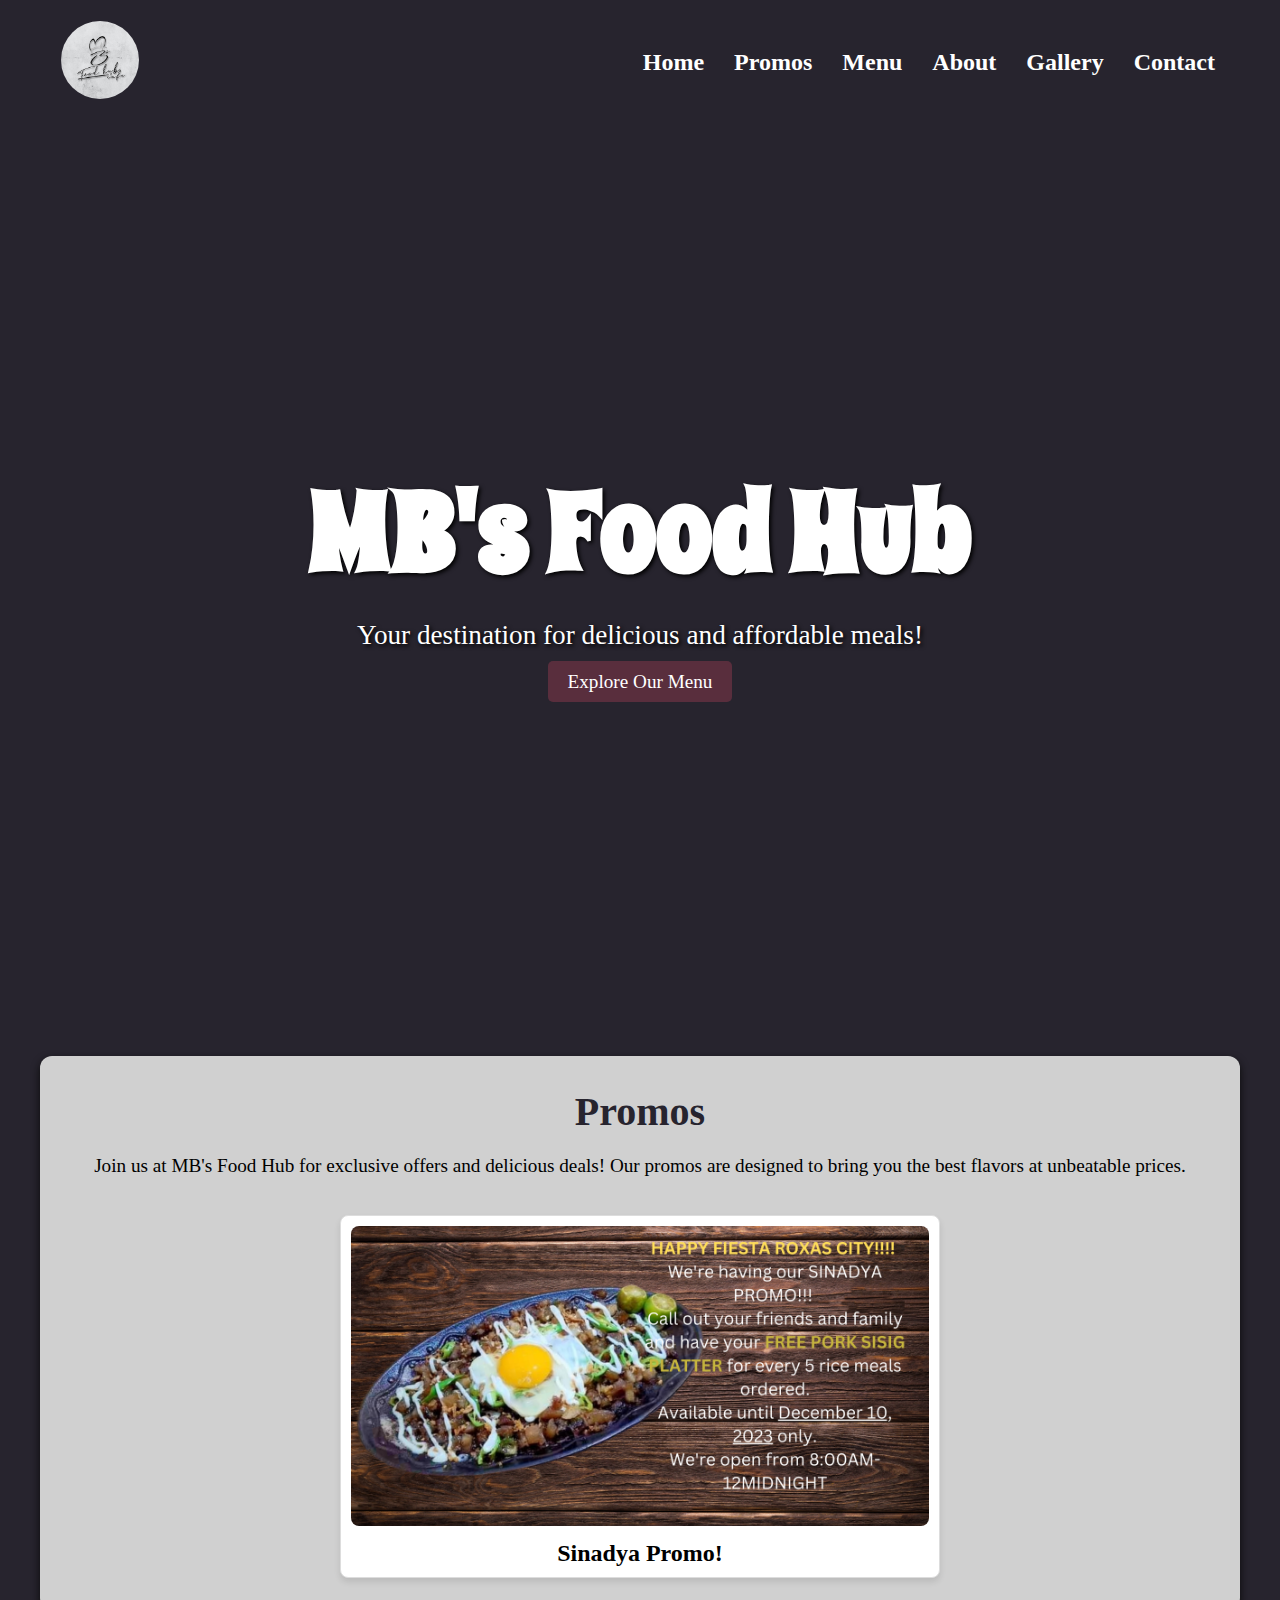
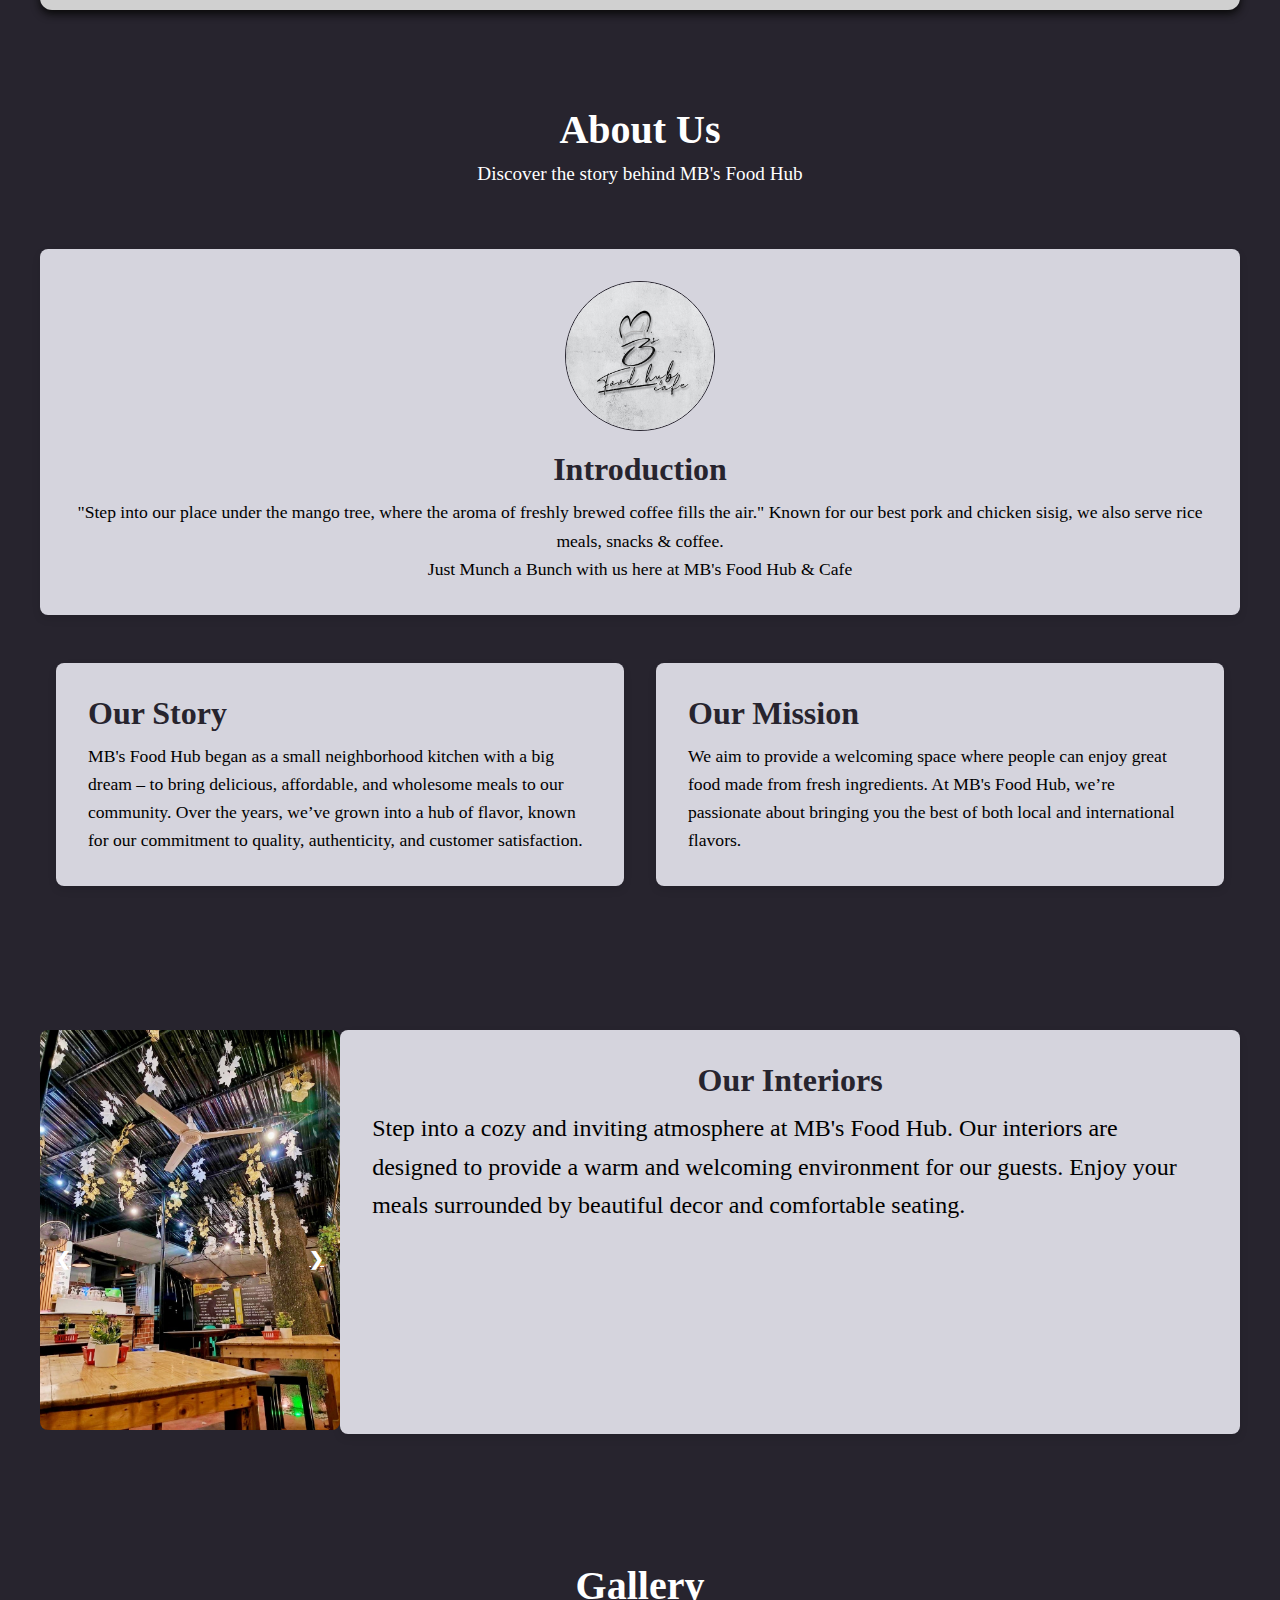
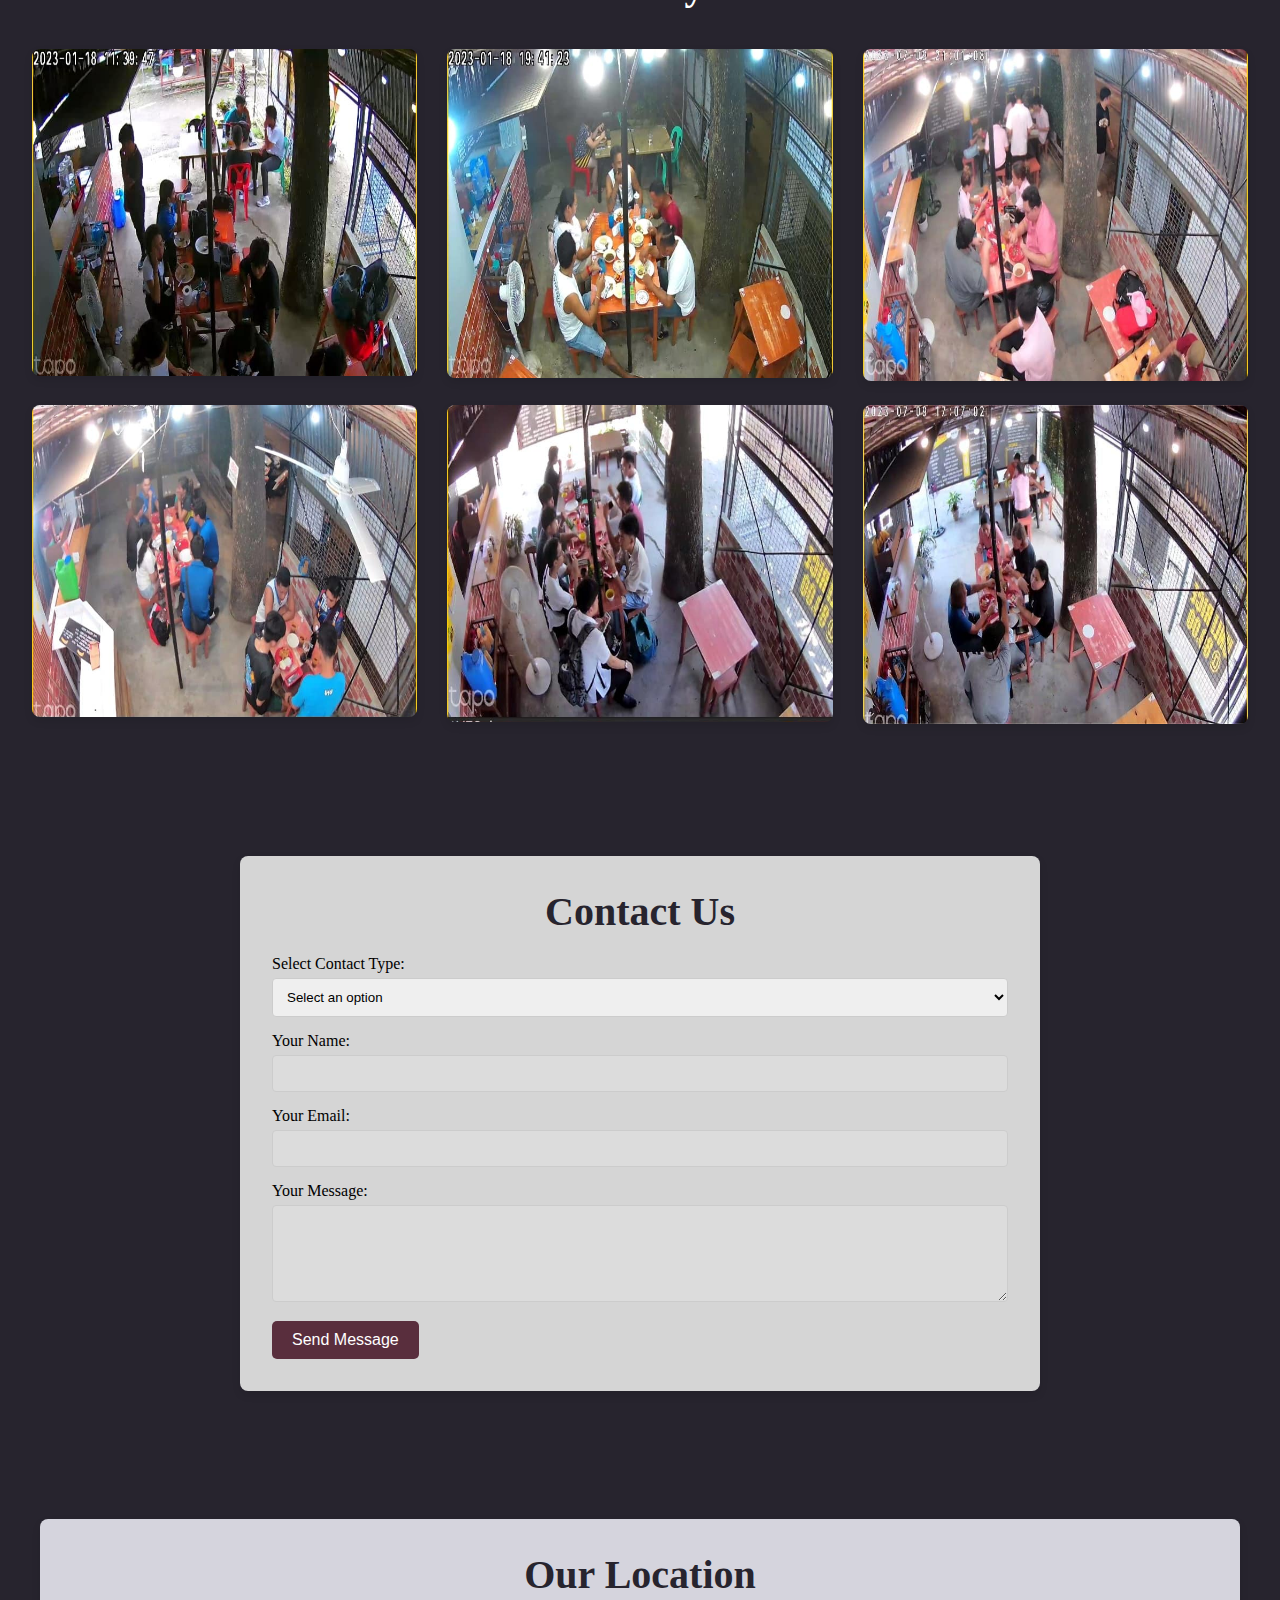
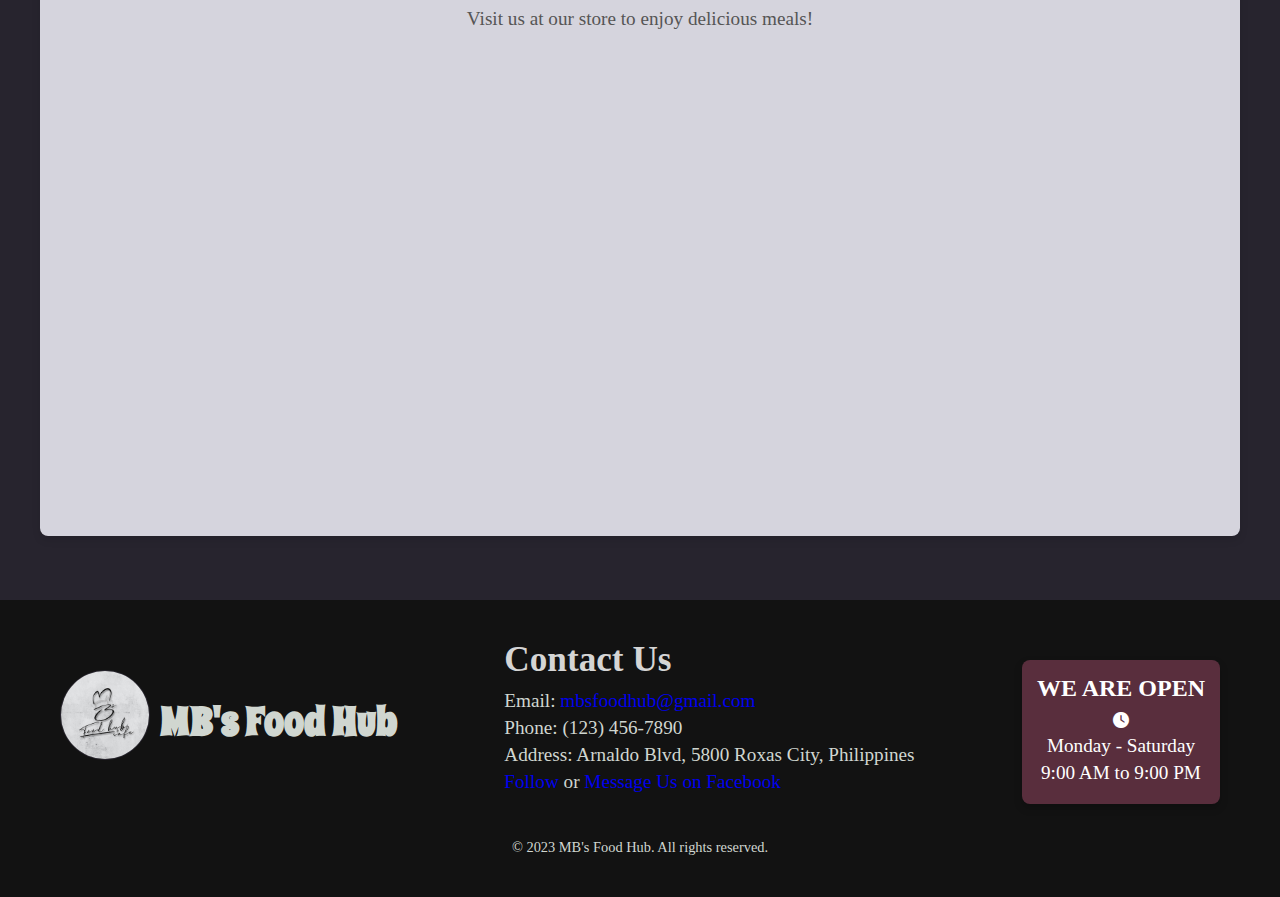
==== index.html @ 2b7c79d1 "Add files via upload" ====
<!DOCTYPE html>
<html lang="en">
    <head>
        <meta charset="UTF-8">
        <meta name="viewport" content="width=device-width, initial-scale=1.0">
        <meta name="description" content="MB's Food Hub - Your destination for delicious and affordable meals in Roxas City. Best sisig, rice meals, snacks, and coffee.">
        <meta name="keywords" content="MB's Food Hub, Roxas City, Roxas City Food Hub, Family friendly food hub in roxas city, Budget friendly Food Hubs in roxas city, Nature Friendly Food Hubs, Local food hubs in roxas city, Food Hubs">
        <meta name="author" content="MB's Food Hub">
        <title>MB's Food Hub - Best Sisig and Affordable Meals in Roxas City</title>
        <link rel="icon" href="Pics/Logo-Mbs.ico" type="image/x-icon"> <!-- Your favicon link -->
        <link rel="stylesheet" href="https://cdnjs.cloudflare.com/ajax/libs/font-awesome/6.0.0-beta3/css/all.min.css">
        <link rel="stylesheet" href="style.css">
        <script src="script.js" defer></script>
        
        <script type="application/ld+json">
            {
              "@context": "https://schema.org",
              "@type": "Restaurant, Food Hub",
              "name": "MB's Food Hub",
              "image": "https://mbsfoodhub.shop/Pics/Logo.jpg",
              "address": {
                "@type": "PostalAddress",
                "streetAddress": "Arnaldo Blvd",
                "addressLocality": "Roxas City",
                "postalCode": "5800",
                "addressCountry": "Philippines"
              },
              "telephone": "(123) 456-7890",
              "openingHours": "Mo-Sa 09:00-21:00",
              "menu": "https://mbsfoodhub.shop/index-menu.html"
            }
            </script>



    </head>
<body>
    <!-- Header with logo and navigation -->
    <header>
        <div class="container">
            <div class="logo" id="logo" onclick="toggleLogo()">
                <img src="Pics/Logo.jpg" alt="MB's Food Hub Logo" class="logo-image" id="logo-image">
                <span id="logo-text" style="display: none;"><h1>MB's Food Hub</h1></span> <!-- Hidden by default -->
            </div>
            <nav>
                <label for="menu-toggle" class="menu-icon" onclick="openSidebar()">
                    &#9776; <!-- Hamburger icon -->
                </label>
                <ul class="nav-linked">
                    <li><a href="#hero">Home</a></li>
                    <li><a href="#promos">Promos</a></li>
                    <li><a href="index-menu.html">Menu</a></li>
                    <li><a href="#about">About</a></li>
                    <li><a href="#gallery">Gallery</a></li>
                    <li><a href="#contact">Contact</a></li>
                </ul>
            </nav>
        </div>
    </header>
    
    <!-- Sidebar Menu -->
    <div id="sidebar" class="sidebar">
        <button class="close-btn" onclick="closeSidebar()">×</button>
        <ul class="nav-links">
            <li><a href="#hero">Home</a></li>
            <li><a href="#promos">Promos</a></li>
            <li><a href="index-menu.html">Menu</a></li>
            <li><a href="#about">About</a></li>
            <li><a href="#delivery">Delivery</a></li>
            <li><a href="#contact">Contact</a></li>
        </ul>
    </div>
    <!-- Back to Top Button -->
<button onclick="scrollToTop()" id="backToTopBtn" title="Back to Top">
    ↑
</button>

<!-- Hero Section with Background Slideshow -->
<section class="hero" id="hero">
    <div class="background-slideshow">
        <div class="slide" style="background-image: url('Pics/Shop2.jpg');"></div>
        <div class="slide" style="background-image: url('Pics/Shop3.png');"></div>
        <div class="slide" style="background-image: url('Pics/Shop.jpg');"></div>
    </div>
    <div class="hero-content">
        <h1> <span class="logo-text">MB's Food Hub</span></h1>
        <p>Your destination for delicious and affordable meals!</p>
        <a href="index-menu.html" class="hero-btn">Explore Our Menu</a>
    </div>
</section>



<!-- Promo Section -->
<section class="promos" id="promos">
    
    <div class="promo-container">
        <h2>Promos</h2>
        <div class="promo-description">
            <p>Join us at MB's Food Hub for exclusive offers and delicious deals! Our promos are designed to bring you the best flavors at unbeatable prices.</p>
        </div>
        <div class="promo-grid">
            <a href="#promos" class="promo-item" onclick="openLightbox('Foods/White And Brown Modern Asian Food Review Youtube Thumbnail.png')">
                <img src="Foods/White And Brown Modern Asian Food Review Youtube Thumbnail.png" alt="Sisig Promo">
                <p>Sinadya Promo!</p>
            </a>
        </div>
    </div>
</section>


   
    




  <!-- Lightbox for fullscreen images -->
<div id="lightbox" onclick="closeLightbox()">
    <div class="lightbox-content">
        <img id="lightbox-image" src="" alt="Fullscreen Image">
        <!-- Removed the title element -->
    </div>
</div>










<!-- Lightbox for fullscreen images -->


    <!-- More content can go here -->

<!-- About Us Section -->
<section class="about" id="about">
    <div class="about-container">
        <div class="about-hero">
            <h2>About Us</h2>
            <p>Discover the story behind MB's Food Hub</p>
        </div>
        
        <!-- New Image and Intro Text -->

<div class="about-intro">
    <a href="Pics/Logo.jpg" onclick="openLightbox('Pics/Logo.jpg'); return false;">
        <img src="Pics/Logo.jpg" alt="Intro Image" class="intro-image">
    </a>
    <h3>Introduction</h3>
    <p>"Step into our place under the mango tree, where the aroma of freshly brewed coffee fills the air." Known for our best pork and chicken sisig, we also serve rice meals, snacks & coffee.</p>
    <p>Just Munch a Bunch with us here at MB's Food Hub & Cafe</p>
</div>

        <div class="about-content">
            <div class="about-text">
                <h3>Our Story</h3>
                <p>MB's Food Hub began as a small neighborhood kitchen with a big dream – to bring delicious, affordable, and wholesome meals to our community. Over the years, we’ve grown into a hub of flavor, known for our commitment to quality, authenticity, and customer satisfaction.</p>
            </div>
            <div class="about-text">
                <h3>Our Mission</h3>
                <p>We aim to provide a welcoming space where people can enjoy great food made from fresh ingredients. At MB's Food Hub, we’re passionate about bringing you the best of both local and international flavors.</p>
            </div>
        </div>
    </div>
</section>

<!-- Interiors Section -->
<section class="interiors-section" id="interiors">
    <div class="interiors-container">
        <div class="slideshow-container">
            <div class="mySlider fade">
                <img src="Pics/Interiors/401561861_331399962837228_4688801543065575241_n.jpg" alt="Interior Image 1">
            </div>
            <div class="mySlider fade">
                <img src="Pics/Interiors/405928736_331400069503884_8746708088270479417_n.jpg" alt="Interior Image 2">
            </div>
            <div class="mySlider fade">
                <img src="Pics/Interiors/409457858_336633462313878_1416990698421374237_n.jpg" alt="Interior Image 3">
            </div>

            <div class="mySlider fade">
                <img src="Pics/Interiors/406173666_331399939503897_9120544451973918185_n.jpg" alt="Interior Image 3">
            </div>
            <!-- Add more slides as needed -->
            <a class="prev" href="#slide-prev" onclick="plusSlides(-1)">&#10094;</a>
            <a class="next" href="#slide-next" onclick="plusSlides(1)">&#10095;</a>
        </div>
        <div class="interiors-description">
            <h2>Our Interiors</h2>
            <p>Step into a cozy and inviting atmosphere at MB's Food Hub. Our interiors are designed to provide a warm and welcoming environment for our guests. Enjoy your meals surrounded by beautiful decor and comfortable seating.</p>
        </div>
    </div>
</section>




<!-- Gallery Section -->
<section class="gallery" id="gallery">
    <h2>Gallery</h2>
    <div class="gallery-container">
        <div class="gallery-item" onclick="openLightbox('Pics/ShopPics/325434776_557739932708413_1721341352422140346_n.jpg')">
            <img src="Pics/ShopPics/325434776_557739932708413_1721341352422140346_n.jpg" alt="Gallery Image 1">
        </div>
        <div class="gallery-item" onclick="openLightbox('Pics/ShopPics/325778423_554178946612466_2714534547201684385_n.jpg')">
            <img src="Pics/ShopPics/325778423_554178946612466_2714534547201684385_n.jpg" alt="Gallery Image 2">
        </div>
        <div class="gallery-item" onclick="openLightbox('Pics/ShopPics/358043666_258718036772088_7981705999836249522_n.jpg')">
            <img src="Pics/ShopPics/358043666_258718036772088_7981705999836249522_n.jpg" alt="Gallery Image 3">
        </div>
        <div class="gallery-item" onclick="openLightbox('Pics/ShopPics/381666298_297551742888717_4472328310536696207_n.jpg')">
            <img src="Pics/ShopPics/381666298_297551742888717_4472328310536696207_n.jpg" alt="Gallery Image 4">
        </div>
        <div class="gallery-item" onclick="openLightbox('Pics/ShopPics/366746504_277291474914744_6592459616185513717_n.jpg')">
            <img src="Pics/ShopPics/366746504_277291474914744_6592459616185513717_n.jpg" alt="Gallery Image 5">
        </div>
        <div class="gallery-item" onclick="openLightbox('Pics/ShopPics/358060868_258718096772082_7341728869133325962_n.jpg')">
            <img src="Pics/ShopPics/358060868_258718096772082_7341728869133325962_n.jpg" alt="Gallery Image 6">
        </div>
    </div>
</section>

<!-- Lightbox for fullscreen images -->
<div id="lightbox" onclick="closeLightbox()">
    <div class="lightbox-content">
        <img id="lightbox-image" src="" alt="Fullscreen Image">
    </div>
</div>



<section class="contact" id="contact">
    <div class="contact-container">
        <h2>Contact Us</h2>
        <form id="contactForm" action="https://formspree.io/f/xnnnzzwk" method="POST">
            <div class="form-group">
                <label for="contactType">Select Contact Type:</label>
                <select id="contactType" name="contactType" required onchange="toggleInputFields()">
                    <option value="" disabled selected>Select an option</option>
                    <option value="feedback">Feedback</option>
                    <option value="report">Report</option>
                    <option value="message">Send us a Message</option>
                </select>
            </div>
            <div class="form-group">
                <label for="name">Your Name:</label>
                <input type="text" id="name" name="name" required disabled>
            </div>
            <div class="form-group">
                <label for="email">Your Email:</label>
                <input type="email" id="email" name="email" required disabled>
            </div>
            <div class="form-group">
                <label for="message">Your Message:</label>
                <textarea id="message" name="message" rows="5" required disabled></textarea>
            </div>
            <div class="form-group" id="ratingContainer" style="display: none;">
                <label for="rating">Rate Us:</label>
                <select id="rating" name="rating">
                    <option value="" disabled selected>Select a rating</option>
                    <option value="1">1 Star</option>
                    <option value="2">2 Stars</option>
                    <option value="3">3 Stars</option>
                    <option value="4">4 Stars</option>
                    <option value="5">5 Stars</option>
                </select>
            </div>
            <button type="submit" disabled>Send Message</button>
        </form>
    </div>
</section>



<!-- Google Map Section -->
<section class="map" id="map">
    <div class="map-container">
        <h2>Our Location</h2>
        <p>Visit us at our store to enjoy delicious meals!</p>
        <a href="https://www.google.com/maps/place/Your+Store+Name" target="_blank" rel="noopener noreferrer">
            <iframe 
                src="https://www.google.com/maps/embed?pb=!4v1735399154528!6m8!1m7!1sB6qBcQDuUdiOH363pnEKUw!2m2!1d11.59445725815928!2d122.7503185799618!3f12.221598484024753!4f-11.449115295984285!5f0.7820865974627469" 
                width="100%" 
                height="450" 
                style="border:0;" 
                allowfullscreen="" 
                loading="lazy">
            </iframe>
        </a>
    </div>
</section>





<footer>
    <div class="footer-content" id="footer">
        <div class="footer-logo">
            <a href="Pics/Logo.jpg" onclick="openLightbox('Pics/Logo.jpg'); return false;">
                <img src="Pics/Logo.jpg" alt="Logo" class="footer-logo-image">
            </a>
            <h1>MB's Food Hub</h1>
        </div>
        
        <div class="footer-info">
            <div class="footer-contact">
                <h4>Contact Us</h4>
                <p>Email: <a href="mailto:mbsfoodhub@gmail.com">mbsfoodhub@gmail.com</a></p>
                <p>Phone: (123) 456-7890</p>
                <p>Address: Arnaldo Blvd, 5800 Roxas City, Philippines</p>
                <p><a href="https://m.me/325099922226364" target="_blank" rel="noopener noreferrer">Follow</a> or <a href="https://m.me/325099922226364" target="_blank" rel="noopener noreferrer">Message Us on Facebook</a></p>
            </div>
        </div>
        
        <!-- Redesigned "WE ARE OPEN" Box -->
        <div class="footer-hours">
            <h4>WE ARE OPEN</h4>
            <div> <i class="fas fa-clock"></i> <!-- Clock icon --> </div>
            <p>Monday - Saturday</p>
            <p>9:00 AM to 9:00 PM</p>
        </div>
    </div>
    
    <div class="footer-bottom">
        <p>&copy; 2023 MB's Food Hub. All rights reserved.</p>
    </div>
</footer>


<script>


    
    </script>

</body>
</html>
---- style.css ----
/* Basic reset */
* {
  margin: 0;
  padding: 0;
  box-sizing: border-box;
}

/* Header Styles */
header {
  background-color: #27242e; /* Dark background color */
  color: white; /* Text color */
  padding: 20px 0; /* Padding for top and bottom */
}

@font-face {
  font-family: 'Spicy Rice';
  src: url('fonts/SpicyRice-Regular.ttf') format('truetype'); /* Adjust the path as necessary */
  font-weight: normal;
  font-style: normal;
}

.logo-text {
    font-family: 'Spicy Rice', cursive; /* Use the Spicy Rice font */
    font-size: 2.5em; /* Adjust the size as needed */
    color: white; /* Ensure the text color is appropriate */
    
}



.logo h1 {
  font-family: 'Spicy Rice', cursive; /* Use the new font */
  font-size: 2.5em; /* Adjust the size as needed */
  color: white; /* Ensure the text color is appropriate */
  margin: 0; /* Remove default margin */
  cursor: pointer; /* Change cursor to pointer when hovering over the logo */
}


header .container {
  display: flex; /* Flexbox for layout */
  justify-content: space-between; /* Space between logo and nav */
  align-items: center; /* Center items vertically */
  max-width: 1200px; /* Max width for the container */
  margin: 0 auto; /* Center the container */
  padding: 0 20px; /* Padding for left and right */
}

.nav-linked {
  list-style: none; /* Remove bullet points */
  display: flex; /* Flexbox for horizontal layout */
}

.nav-linked li {
  margin-left: 20px; /* Space between menu items */
}

.nav-linked a {
  color: white; /* Link color */
  text-decoration: none; /* Remove underline */
  font-weight: bold; /* Bold text */
  padding: 5px;
}


.nav-linked a {
  color: white; /* Link color */
  text-decoration: none; /* Remove underline */
  font-weight: bold; /* Bold text */
  position: relative; /* Position relative for pseudo-element */
}

.nav-linked a:hover {
  text-decoration: none; /* Keep text decoration none on hover */
}

.nav-linked a::after {
  content: ''; /* Create a pseudo-element */
  display: block; /* Make it a block element */
  width: 100%; /* Full width */
  height: 2px; /* Height of the underline */
  background: white; /* Color of the underline */
  position: absolute; /* Position it absolutely */
  left: 0; /* Align to the left */
  bottom: -5px; /* Position it below the text */
  transform: scaleX(0); /* Start with scale 0 */
  transition: transform 0.3s ease; /* Smooth transition */
}

.nav-linked a:hover::after {
  transform: scaleX(1); /* Scale to full width on hover */
}


/* Hamburger Icon */
.menu-icon {
  display: block; /* Show the hamburger icon */
  font-size: 30px; /* Size of the hamburger icon */
  cursor: pointer; /* Pointer cursor */
}
/* Navigation Links */
.nav-links {
  display: flex; /* Show links in a row */
  list-style: none; /* Remove bullet points */
  padding: 0; /* Remove padding */
  margin: 0; /* Remove margin */
}

/* Responsive Styles */
@media (max-width: 768px) {
  .menu-icon {
      display: block; /* Show the hamburger icon on small screens */
  }

  .nav-links {
      display: none; /* Hide the navigation links by default on small screens */
  }

  .nav-linked {
    display: none;
  }

  .sidebar.open .nav-links {
      display: flex; /* Show the links when the sidebar is open */
      flex-direction: column; /* Stack links vertically */
  }
  
}

@media (min-width: 769px) {
  .menu-icon {
      display: none; /* Hide the hamburger icon on larger screens */
  }

  .nav-links {
      display: flex; /* Show the navigation links in a row on larger screens */
  }


}
/* Sidebar Styles */
.sidebar {
  position: fixed; /* Fixed position to stay in view */
  top: 0;
  right: -300px; /* Start off-screen on the right */
  width: 300px; /* Width of the sidebar */
  height: 100%; /* Full height */
  background-color: #444; /* Background color */
  color: white; /* Text color */
  transition: right 0.3s ease; /* Smooth transition */
  z-index: 1000; /* Ensure it’s above other content */
  padding: 20px; /* Padding inside the sidebar */
  display: flex; /* Use flexbox for layout */
  flex-direction: column; /* Stack items vertically */
  justify-content: center; /* Center items vertically */
  align-items: center; /* Center items horizontally */
}

.sidebar.open {
  right: 0; /* Bring the sidebar into view */
}

.close-btn {
  background: none; /* No background */
  border: none; /* No border */
  color: white; /* Close button color */
  font-size: 30px; /* Size of the close button */
  cursor: pointer; /* Pointer cursor */
  position: absolute; /* Positioning for the close button */
  top: 10px; /* Position from the top */
  left: 20px; /* Position from the left */
}

.nav-links {
  list-style: none; /* Remove bullet points */
  padding: 0; /* Remove padding */
  width: 100%; /* Full width for the links */
}

.nav-links li {
  margin: 20px 0; /* Space between menu items */
  text-align: center; /* Center text */
}

.nav-links a {
  color: white; /* Link color */
  text-decoration: none; /* Remove underline */
  font-weight: bold; /* Bold text */
  font-size: 2rem; /* Responsive font size */
  transition: font-size 0.3s ease; /* Smooth transition for font size */
}

/* Responsive Font Size */
@media (max-width: 768px) {
  .nav-links a {
      font-size: 1.5rem; /* Smaller font size for smaller screens */
  }
  .nav-linked a {
    font-size: 1.2rem; /* Smaller font size for even smaller screens */
  }

  
  

  
}

@media (min-width: 769px) {
  .nav-links a {
      font-size: 2.5rem; /* Larger font size for larger screens */
  }
  .nav-linked a {
    font-size: 1.5rem; /* Smaller font size for even smaller screens */
  }
}

/* Hero Section Styles */
.hero {
  background-image: url(''); /* Replace with your hero image path */
  background-size: cover; /* Cover the entire section */
  background-position: center; /* Center the image */
  height: 400px; /* Set height for the hero section */
  display: flex; /* Use flexbox for centering */
  justify-content: center; /* Center horizontally */
  align-items: center; /* Center vertically */
  color: white; /* Text color */
  text-align: center; /* Center text */
}

.logo-image {
  max-width: 80px; /* Set a smaller width for the image */
  height: 80px; /* Set a fixed height to make it round */
  border-radius: 50%; /* Make the image round */
  object-fit: cover; /* Ensure the image covers the area without distortion */
  border-color: #27242e;
  border: 1px solid #27242e;
  transition: transform 0.3s ease; /* Transition effect */
  cursor: pointer; /* Change cursor to pointer when hovering over the logo */
}

.logo-image:hover {
  transform: scale(1.1); /* Scale the image when hovered */
}


.hero-container {
  background-color: rgba(0, 0, 0, 0.5); /* Semi-transparent background for readability */
  padding: 20px; /* Padding around the text */
  border-radius: 10px; /* Rounded corners */
}



.hero p {
  font-size: 1.5em; /* Medium font size for the description */
  margin-bottom: 20px; /* Space below the description */
}

.hero-btn {
  background-color: #592e3d; /* Button color */
  color: white; /* Button text color */
  padding: 10px 20px; /* Padding for the button */
  border: none; /* No border */
  border-radius: 5px; /* Rounded corners */
  text-decoration: none; /* No underline */
  font-size: 1.2em; /* Font size for the button */
  transition: background-color 0.3s; /* Smooth transition */
}

.hero-btn:hover {
  background-color: #8c6a76; /* Darker green on hover */
}

/* Slideshow Container */
.slideshow-container {
  position: relative;
  max-width: 100%;
  height: 400px; /* Set height for the hero section */
  overflow: hidden; /* Hide overflow */
}

/* Slides */
.mySlides {
  display: none; /* Hide all slides by default */
}

/* Text on slides */
.text {
  color: white;
  font-size: 2em;
  position: absolute;
  bottom: 20px;
  left: 20px;
  background-color: rgba(0, 0, 0, 0.5); /* Semi-transparent background */
  padding: 10px;
  border-radius: 5px;
}

/* Navigation buttons */
.prev, .next {
  cursor: pointer;
  position: absolute;
  top: 50%;
  width: auto;
  padding: 16px;
  color: white;
  font-weight: bold;
  font-size: 18px;
  transition: 0.6s ease;
  border-radius: 0 3px 3px 0;
  user-select: none;
}

.next {
  right: 0;
  border-radius: 3px 0 0 3px;
}

.prev:hover, .next:hover {
  background-color: rgba(0, 0, 0, 0.8);
}


/* Back to Top Button */
#backToTopBtn {
  display: none; /* Hidden by default */
  position: fixed;
  bottom: 20px;
  right: 20px;
  z-index: 100; /* Make sure it’s above other elements */
  background-color: #592e3d; /* Button color */
  color: white;
  padding: 12px 16px;
  border: none;
  border-radius: 50%;
  font-size: 20px;
  cursor: pointer;
  box-shadow: 0 4px 8px rgba(0, 0, 0, 0.2);
  transition: opacity 0.3s; /* Smooth fade-in/out */
}

#backToTopBtn:hover {
  background-color: #555; /* Hover color */
}

/* Hero Section Styles */
.hero {
  position: relative;
  height: 400px; /* Set height for the hero section */
  overflow: hidden; /* Hide overflow */
  position: relative; /* Position relative for absolute children */
  height: 100vh; /* Full viewport height */
  overflow: hidden; /* Hide overflow */
}

/* Background Slideshow */
.background-slideshow {
  position: absolute;
  top: 0;
  left: 0;
  width: 100%;
  height: 100%;
  z-index: 1; /* Ensure it is behind the content */
}

.slide {
  position: absolute;
  width: 100%;
  height: 100%;
  background-size: cover; /* Cover the entire section */
  background-position: center; /* Center the image */
  opacity: 0; /* Start hidden */
  animation: fade 15s infinite; /* Change duration as needed */
}

@keyframes fade {
  0% { opacity: 0; }
  10% { opacity: 1; }
  30% { opacity: 1; }
  40% { opacity: 0; }
}

.slide:nth-child(1) { animation-delay: 0s; }
.slide:nth-child(2) { animation-delay: 5s; }
.slide:nth-child(3) { animation-delay: 10s; }

/* Hero Content Styles */
.hero-content {
  position: relative;
  z-index: 2; /* Ensure it is above the background */
  color: white; /* Text color */
  text-align: center; /* Center text */
}

.hero h1 {
  font-size: 2.8em; /* Large font size for the title */
  margin-bottom: 10px; /* Space below the title */
  color: white;
  text-shadow: 2px 2px 4px rgba(0, 0, 0, 10); /* Horizontal offset, vertical offset, blur radius, color */
}

.hero p {
  font-size: 1.7em; /* Medium font size for the description */
  margin-bottom: 20px; /* Space below the description */
  color: white;
  text-shadow: 2px 2px 4px rgba(0, 0, 0, 10); /* Horizontal offset, vertical offset, blur radius, color */
}





/* Top Picks Section Styles */
#top-picks {
  padding: 20px;
  background-color: #d5d4dd; /* Light background for the section */
  margin-bottom: 20px; /* Space below the section */
}

#top-picks h2 {
  text-align: center; /* Center the heading */
  margin-bottom: 20px; /* Space below the heading */
  color: #32a917; /* Green color for the heading */
}

.top-picks-box {
  border: 1px solid #ccc; /* Border for the box */
  border-radius: 8px; /* Rounded corners for the box */
  padding: 20px; /* Padding inside the box */
  background-color: #fff; /* White background for the box */
}

.top-picks-container {
  display: flex; /* Use flexbox for layout */
  justify-content: space-around; /* Space items evenly */
  flex-wrap: wrap; /* Allow items to wrap to the next line */
}

.top-pick {
  text-align: center; /* Center align text */
  margin: 10px; /* Space between items */
  flex: 1 1 30%; /* Allow items to grow and shrink, with a base width of 30% */
  max-width: 200px; /* Set a maximum width for each item */
}

.top-pick-box {
  border: 1px solid #ddd; /* Light border around each box */
  border-radius: 8px; /* Rounded corners for the box */
  padding: 10px; /* Padding inside the box */
  background-color: #fff; /* White background for each box */
  transition: transform 0.3s, box-shadow 0.3s; /* Smooth hover effect */
}

.top-pick-box:hover {
  transform: scale(1.05); /* Slightly enlarge on hover */
  box-shadow: 0 4px 12px rgba(0, 0, 0, 0.2); /* Increase shadow on hover */
}

.top-pick-image {
  width: 100%; /* Full width for images */
  height: auto; /* Maintain aspect ratio */
  border-radius: 8px; /* Rounded corners for images */
}

.top-pick-text {
  margin-top: 10px; /* Space above the text */
  font-size: 16px; /* Font size for item names */
  color: #333; /* Dark color for text */
}

.top-pick-price {
  margin-top: 5px; /* Space above the price */
  font-size: 14px; /* Font size for price */
  color: #666; /* Gray color for price */
}


body{
  background-color: #27242e;
}



#menu {
  max-width: 1200px; /* Limit the width for better readability */
  margin: 50px auto; /* Center the menu section */
  padding: 20px; /* Padding around the menu */
  background-color: #d5d4dd; /* White background for the menu */
  border-radius: 8px; /* Rounded corners */
  box-shadow: 0 4px 8px rgba(0, 0, 0, 0.1); /* Subtle shadow for depth */
}

h2 {
  text-align: center; /* Center the heading */
  color: #32a917; /* Green color for the heading */
  margin-bottom: 20px;
  font-size: 2em;
}



.menu-items {
  display: grid; /* Use grid layout */
  grid-template-columns: repeat(3, 1fr); /* 3 items per row */
  gap: 20px; /* Space between items */
}

.menu-item {
  display: flex;
  flex-direction: column; /* Stack image and text vertically */
  align-items: center; /* Center align items */
  border: 1px solid #ddd;
  border-radius: 5px;
  padding: 10px;
  background-color: #fff; /* White background for each item */
  transition: transform 0.3s, box-shadow 0.3s; /* Smooth hover effect */
}

.menu-item:hover {
  transform: scale(1.05); /* Slightly enlarge on hover */
  box-shadow: 0 4px 12px rgba(0, 0, 0, 0.2); /* Increase shadow on hover */
}

.menu-image {
  max-width: 100%; /* Ensure the image does not exceed the width of its container */
  max-height: 150px; /* Set a maximum height for the images */
  width: auto; /* Allow width to adjust automatically */
  height: auto; /* Allow height to adjust automatically */
  object-fit: cover; /* Ensure the image covers the area without distortion */
  border-radius: 8px; /* Optional: Add rounded corners */
}

.menu-text {
  margin-top: 10px; /* Space between image and text */
  text-align: center; /* Center align text */
  font-weight: bold; /* Bold text for item names */
}

.menu-item.hidden {
  display: none; /* Hide items that don't match the filter */
}

.menu-category {
  border: 1px solid #ccc; /* Border for the category box */
  border-radius: 8px; /* Rounded corners */
  padding: 20px; /* Padding inside the box */
  margin-bottom: 20px; /* Space between categories */
  display: block; /* Initially hide categories */
  background-color: #d5d4dd;
}

.menu-category h3 {
  margin-bottom: 10px; /* Space below the category title */
}

/* Filter Container Styles */
.filter-container {
  display: flex; /* Use flexbox for layout */
  justify-content: space-between; /* Space between filters */
  margin-bottom: 20px; /* Space below filters */
}

/* Filter Styles */
.filter {
  display: flex; /* Flexbox for alignment */
  align-items: center; /* Center items vertically */
}

.filter label {
  margin-right: 5px; /* Space between label and dropdown */
  font-size: 14px; /* Smaller font size for labels */
  margin-left: 10px;
}

.filter select {
  padding: 5px; /* Smaller padding for dropdowns */
  border: 1px solid #ccc; /* Border for dropdowns */
  border-radius: 4px; /* Rounded corners */
  font-size: 14px; /* Smaller font size for dropdown s */
}









.lightbox-content {
  display: flex;
  flex-direction: column; /* Stack children vertically */
  align-items: center; /* Center align children */
}

#lightbox {
  display: none; /* Hidden by default */
  position: fixed;
  top: 0;
  left: 0;
  width: 100%;
  height: 100%;
  background: rgba(0, 0, 0, 0.8); /* Semi-transparent black background */
  justify-content: center;
  align-items: center;
  z-index: 1000;
  cursor: pointer;
}



/* Lightbox image styling */
#lightbox img {
  max-width: 50%; /* Set a maximum width for the image */
  max-height:50%; /* Set a maximum height for the image */
  width: auto; /* Allow width to adjust automatically */
  height: auto; /* Allow height to adjust automatically */
  object-fit: contain; /* Maintain the aspect ratio without cropping */
  border: 5px solid #fff; /* Optional border */
  border-radius: 8px; /* Optional rounded corners */
}

/* Promo Section Styles */
.promos {
  padding: 2em;
  text-align: center;
  background-color: #27242e; /* Background color */
  
}

.promo-container {
  background-color: #d0d0d0; /* Light background for the container */
  padding: 2em;
  border-radius: 12px; /* Rounded corners */
  box-shadow: 0 4px 8px #090909; /* Subtle shadow */
  max-width: 1200px; /* Limit the width for better readability */
  margin: 0 auto; /* Center the container */
  border: 10px 0 #121212;
}

.promos h2 {
  font-size: 2.5em; /* Subheading font size */
  color: #27242e; /* Color for subheadings */
  margin-bottom: 20px; /* Space below the subheading */
}

/* Promo Grid */
.promo-grid {
  display: flex; /* Use flexbox for layout */
  justify-content: center; /* Center the items */
}

/* Promo Item Styles */
.promo-item {
  width: 100%; /* Make the promo item take full width */
  max-width: 600px; /* Optional: Limit the max width for better readability */
  text-align: center; /* Center align text */
  text-decoration: none; /* Remove underline */
  color: inherit; /* Inherit color */
  display: block; /* Make it a block element */
  background-color: white; /* Background color for each item */
  border: 1px solid #ddd; /* Light border around each card */
  border-radius: 8px; /* Rounded corners */
  padding: 10px; /* Padding inside each item */
  box-shadow: 0 4px 6px rgba(0, 0, 0, 0.1); /* Box shadow for each card */
  transition: transform 0.3s ease; /* Transition effect */
}

.promo-item:hover {
  transform: scale(1.05); /* Slightly enlarge the card on hover */
  box-shadow: 0 4px 8px #090909; /* Subtle shadow */
}

.promo-item img {
  width: 100%; /* Ensure the image takes full width of the card */
  height: 300px; /* Adjust height for the image */
  object-fit: cover; /* Maintain aspect ratio */
  border-radius: 8px; /* Rounded corners for the image */
}

.promo-item p {
  margin-top: 10px; /* Space above the text */
  font-size: 1.5em; /* Font size for the text */
  font-weight: bold; /* Bold text */
}


/* Lightbox container */
#lightbox {
  display: none; /* Hidden by default */
  position: fixed;
  top: 0;
  left: 0;
  width: 100%;
  height: 100%;
  background: rgba(0, 0, 0, 0.8); /* Semi-transparent black background */
  justify-content: center;
  align-items: center;
  z-index: 1000;
  cursor: pointer;
}

/* Lightbox image styling */
#lightbox img {
  max-width: 90%;
  max-height: 90%;
  border: 5px solid #fff;
  border-radius: 8px;
}
/* About Section Styles */
.about {
    padding: 4em 2em; /* Increased padding for more space */
    background-color: #27242e; /* Light background color */
    
}

.about-container {
    max-width: 1200px; /* Limit the width for better readability */
    margin: 0 auto; /* Center the container */
    display: flex; /* Use flexbox for layout */
    flex-direction: column; /* Stack items vertically */
    align-items: center; /* Center align items */
}

.about-hero {
    text-align: center; /* Center align text */
    margin-bottom: 2em; /* Space below the hero */
}

.promo-description {
  text-align: center;
  margin-bottom: 2em;
}

.about-hero h2 {
    font-size: 2.5em; /* Title font size */
    margin-bottom: 10px; /* Space below the title */
    color: white; /* Title color */
}

.about-hero p {
    font-size: 1.2em; /* Subtitle font size */
    color: white; /* Subtitle color */
}

.promo-description {
  font-size: 1.2em; /* Subtitle font size */
  color: black; /* Subtitle color */
}

.about-content {
  display: flex; /* Use flexbox for layout */
  flex-direction: row; /* Align items in a row */
  justify-content: space-between; /* Space between items */
  width: 100%; /* Full width */
}

.about-text {
  background-color: #d5d4dd; /* White background for the content */
  border-radius: 8px; /* Rounded corners */
  box-shadow: 0 4px 8px rgba(0, 0, 0, 0.1); /* Subtle shadow */
  padding: 2em; /* Padding inside the content */
  flex: 1; /* Allow the text blocks to grow and occupy equal space */
  margin: 1em; /* Margin around each text block */
}

@media (max-width: 768px) {
  .about-content {
      flex-direction: column; /* Stack items vertically */
      align-items: stretch; /* Stretch items to fill the container */
  }

  .about-text {
      width: 100%; /* Full width for better readability on small screens */
      margin: 1em 0; /* Add margin for spacing between stacked items */
  }

  .hero h1 {
    font-size: 2.2em;
  }

  
}

.about-text h3 {
    font-size: 2em; /* Subheading font size */
    color: #27242e; /* Color for subheadings */
    margin-bottom: 10px; /* Space below the subheading */
}

.about-text p {
    font-size: 1.1em; /* Paragraph font size */
    line-height: 1.6; /* Line height for readability */
}

.about-intro {
  text-align: center; /* Center align text */
  margin: 2em 0; /* Space above and below the intro section */
  background-color: #d5d4dd; /* White background for the box */
  border-radius: 8px; /* Rounded corners for the box */
  box-shadow: 0 4px 8px rgba(0, 0, 0, 0.1); /* Subtle shadow for depth */
  padding: 2em; /* Padding inside the box */
}

.about-intro p {
  font-size: 1.1em; /* Paragraph font size */
    line-height: 1.6; /* Line height for readability */
}

.about-intro h3 {
  font-size: 2em; /* Subheading font size */
  color: #27242e; /* Color for subheadings */
  margin-bottom: 10px; /* Space below the subheading */
}

.intro-image {
  max-width: 150px; /* Set a smaller width for the image */
  height: 150px; /* Set a fixed height to make it round */
  border-radius: 50%; /* Make the image round */
  object-fit: cover; /* Ensure the image covers the area without distortion */
  margin-bottom: 1em; /* Space below the image */
  border-color: #27242e;
  border: 1px solid #27242e;
  transition: transform 0.3s ease; /* Transition effect */
}

.intro-image:hover {
  transform: scale(1.05); /* Slightly enlarge the card on hover */
}

/* Gallery Section Styles */
.gallery {
  padding: 4em 2em; /* Padding for the gallery section */
  background-color: #27242e; /* Light background color */
  text-align: center; /* Center align text */
}

.gallery h2 {
  font-size: 2.5em; /* Title font size */
  margin-bottom: 1em; /* Space below the title */
  color: white; /* Title color */
}

.gallery-container {
  display: flex; /* Use flexbox for layout */
  flex-wrap: wrap; /* Allow items to wrap */
  justify-content: space-between; /* Space between items */
  gap: 20px; /* Space between items */
}

.gallery-item {
  flex: 1 1 calc(33.33% - 20px); /* 3 items per row with gap */
  max-width: calc(33.33% - 20px); /* Max width for each item */
  cursor: pointer; /* Pointer cursor for clickable items */
  transition: transform 0.3s ease, box-shadow 0.3s ease; /* Smooth transition for hover effect */
}

.gallery-item img {
  width: 100%; /* Full width for images */
  height: auto; /* Maintain aspect ratio */
  border-radius: 8px; /* Rounded corners */
  box-shadow: 0 4px 8px rgba(0, 0, 0, 0.1); /* Subtle shadow */
}

/* Media Query for Smaller Screens */

.gallery-item {
  flex: 1 1 calc(33.33% - 20px); /* 3 items per row with gap */
  max-width: calc(33.33% - 20px); /* Max width for each item */
  cursor: pointer; /* Pointer cursor for clickable items */
  transition: transform 0.3s ease, box-shadow 0.3s ease; /* Smooth transition for hover effect */
}

.gallery-item:hover {
  transform: scale(1.05); /* Slightly enlarge the image on hover */
  box-shadow: 0 8px 16px rgba(0, 0, 0, 0.2); /* Increase shadow on hover */
}
/* Lightbox Styles */
#lightbox {
  display: none; /* Hidden by default */
  position: fixed;
  top: 0;
  left: 0;
  width: 100%;
  height: 100%;
  background: rgba(0, 0, 0, 0.8); /* Semi-transparent black background */
  justify-content: center;
  align-items: center;
  z-index: 1000;
  cursor: pointer;
}

#lightbox img {
  max-width: 90%; /* Set a maximum width for the image */
  max-height: 90%; /* Set a maximum height for the image */
  border: 5px solid #fff; /* Optional border */
  border-radius: 8px; /* Optional rounded corners */
}


/* Interiors Section Styles */
.interiors-section {
    padding: 4em 2em; /* Padding for the interiors section */
    background-color: #27242e; /* Light background color */
}

.interiors-container {
  display: flex; /* Use flexbox for layout */
  justify-content: space-between; /* Space between slideshow and description */
  max-width: 1200px; /* Limit the width for better readability */
  margin: 0 auto; /* Center the container */
}

/* Media Query for Smaller Screens */
@media (max-width: 768px) {
  .interiors-container {
      flex-direction: column; /* Stack items vertically */
  }

  .interiors-slideshow, .interiors-description {
      width: 100%; /* Ensure both take full width */
      margin-bottom: 20px; /* Space between stacked items */
  }

  .gallery-item {
    flex: 1 1 100%; /* 1 item per row on small screens */
    max-width: 100%; /* Max width for each item */
}




}

.interiors-slideshow {
    flex: 1; /* Allow slideshow to take available space */
    position: relative; /* Position relative for absolute children */
    height: 400px; /* Set height for the slideshow */
    overflow: hidden; /* Hide overflow */
}

.interior-slide {
    display: none; /* Hide all slides by default */
    background-size: cover; /* Cover the entire section */
    background-position: center; /* Center the image */
    height: 100%; /* Full height */
}

.interiors-description {
    flex: 1; /* Allow description to take available space */
    padding: 2em; /* Padding for the description */
    background-color: #d5d4dd; /* White background for the description */
    border-radius: 8px; /* Rounded corners */
    box-shadow: 0 4px 8px rgba(0, 0, 0, 0.1); /* Subtle shadow */
}

.interiors-description h2 {
    color: #27242e; /* Title color */
    margin-bottom: 10px; /* Space below the title */
    font-size: 2.0em;
}

.interiors-description p {
    font-size: 1.5em; /* Paragraph font size */
    line-height: 1.6; /* Line height for readability */
}

/* Navigation buttons for slideshow */
.prev-slide, .next-slide {
    cursor: pointer;
    position: absolute;
    top: 50%;
    width: auto;
    padding: 16px;
    color: #27242e;
    font-weight: bold;
    font-size: 18px;
    transition: 0.6s ease;
    border-radius: 0 3px 3px 0;
    user-select: none;
}

.next-slide {
    right: 0;
    border-radius: 3px 0 0 3px;
}

.slideshow-container {
  position: relative; /* Set the position to relative */
  max-width: 600px; /* Set a max width for the slideshow */
  height: auto; /* Allow height to adjust based on content */
  overflow: hidden; /* Hide overflow */
  margin: 0 auto; /* Center the slideshow container horizontally */
}

.mySlider img {
  max-width: 100%; /* Set a maximum width for the image to fill the container */
  max-height: 400px; /* Set a maximum height for the image */
  width: auto; /* Allow width to adjust automatically */
  height: auto; /* Allow height to adjust automatically */
  object-fit: contain; /* Ensure the entire image is visible without cropping */
  border-radius: 8px; /* Optional: Add rounded corners */
}











.contact {
  padding: 4em 2em; /* Padding for the contact section */
  background-color: #27242e; /* Light background color */
}

.contact-container {
  max-width: 800px; /* Limit the width for better readability */
  margin: 0 auto; /* Center the container */
  background-color: #d5d5d5; /* White background for the form */
  border-radius: 8px; /* Rounded corners */
  box-shadow: 0 4px 8px rgba(0, 0, 0, 0.1); /* Subtle shadow */
  padding: 2em; /* Padding inside the container */
}

.contact h2 {
  text-align: center; /* Center the heading */
  margin-bottom: 20px; /* Space below the heading */
  color: #27242e; /* Heading color */
  font-size: 2.5em;
}

.form-group {
  margin-bottom: 15px; /* Space between form groups */
}

label {
  display: block; /* Block display for labels */
  margin-bottom: 5px; /* Space below labels */
}

input[type="text"],
input[type="email"],
textarea,
select {
  width: 100%; /* Full width for inputs */
  padding: 10px; /* Padding inside inputs */
  border: 1px solid #ccc; /* Border for inputs */
  border-radius: 4px; /* Rounded corners */
}

button {
  background-color: #592e3d; /* Button color */
  color: white; /* Button text color */
  padding: 10px 20px; /* Padding for the button */
  border: none; /* No border */
  border-radius: 5px; /* Rounded corners */
  cursor: pointer; /* Pointer cursor */
  font-size: 1em; /* Font size for the button */
  transition: background-color 0.3s; /* Smooth transition */
}

button:hover {
  background-color: #8c6a76; /* Darker color on hover */
}



.map {
  padding: 4em 2em; /* Padding for the map section */
  background-color: #27242e; /* Light background color */
  text-align: center; /* Center align text */
}

.map-container {
  max-width: 1200px; /* Limit the width for better readability */
  margin: 0 auto; /* Center the container */
  background-color: #d5d4dd; /* White background for the container */
  border-radius: 8px; /* Rounded corners */
  box-shadow: 0 4px 8px rgba(0, 0, 0, 0.1); /* Subtle shadow for depth */
  padding: 2em; /* Padding inside the container */
}

.map-container h2 {
  color: #27242e; /* Dark color for the heading */
  font-size: 2.5em; /* Font size for the heading */
  margin-bottom: 10px; /* Space below the heading */
}

.map-container p {
  color: #555; /* Gray color for the paragraph */
  font-size: 1.2em; /* Font size for the paragraph */
  margin-bottom: 20px; /* Space below the paragraph */
}

iframe {
  border-radius: 8px; /* Rounded corners for the iframe */
}















footer {
  background-color: #121212;
  color: #d0d6d0;
  padding: 40px 60px;
  
}

.footer-content {
  display: flex;
  flex-wrap: wrap;
  justify-content: space-between;
  max-width: 1200px;
  margin: 0 auto; /* Center the footer content */
}

.footer-logo {
  display: flex;
  align-items: center;
  gap: 10px;
}

.footer-logo h1 {
  font-size: 2.5em;
  font-family: 'Spicy Rice', cursive; /* Use the Spicy Rice font */

}

.footer-logo-image {
  width: 90px; /* Increased logo size */
  height: 90px; /* Increased logo size */
  border-radius: 50%; /* Make logo circular */
  object-fit: cover; /* Ensure the image covers the circle */
  margin-bottom: 10px;
  border: 1px solid #27242e;
}

.footer-info {
  display: flex;
  flex-direction: column; /* Stack contact and social sections */
  gap: 20px; /* Space between sections */
}

.footer-contact, .footer-social {
  flex: 1; /* Allow sections to grow */
}

.footer-contact h4, .footer-follow h4 {
  color: #d5d5d5;
  margin-bottom: 10px;
  font-size: 2.2em;
}

.footer-contact p {
  font-size: 1.2em;
  margin-bottom: 5px;
}

.footer-contact a {
  
  text-decoration: none;
}

/* Social Media Links Styling */
.footer-social .social-icons, .footer-follow .social-icons {
  display: flex;
  gap: 10px; /* Space between social icons */
}

.footer-social a i, .footer-follow a i, .footer-logo-image {
  font-size: 2.0em;
  color: #d0d6d0;
  transition: transform 0.3s;
}

.footer-social a:hover i, .footer-follow a:hover i, .footer-logo-image:hover {
  color: #d5d4dd;
  transform: scale(1.1);
}

.footer-bottom {
  text-align: center;
  padding-top: 35px; /* Adjust this value */
  padding-bottom: 1px; /* Add or adjust this value */
  font-size: 0.9em;
  color: #d0d6d0;
}

.footer-hours {
  background-color: #592e3d; /* Dark background color */
  color: white; /* Text color */
  padding: 15px; /* Padding around the box */
  border-radius: 8px; /* Rounded corners */
  text-align: center; /* Center align text */
  margin-top: 20px; /* Space above the box */
  box-shadow: 0 4px 8px rgba(0, 0, 0, 0.2); /* Subtle shadow for depth */
}

.footer-hours h4 {
  margin-bottom: 10px; /* Space below the heading */
  font-size: 1.5em; /* Larger font size for the heading */
  font-weight: bold; /* Bold text */
}

.footer-hours p {
  margin: 5px 0; /* Space between paragraphs */
  font-size: 1.2em; /* Font size for the hours */
}
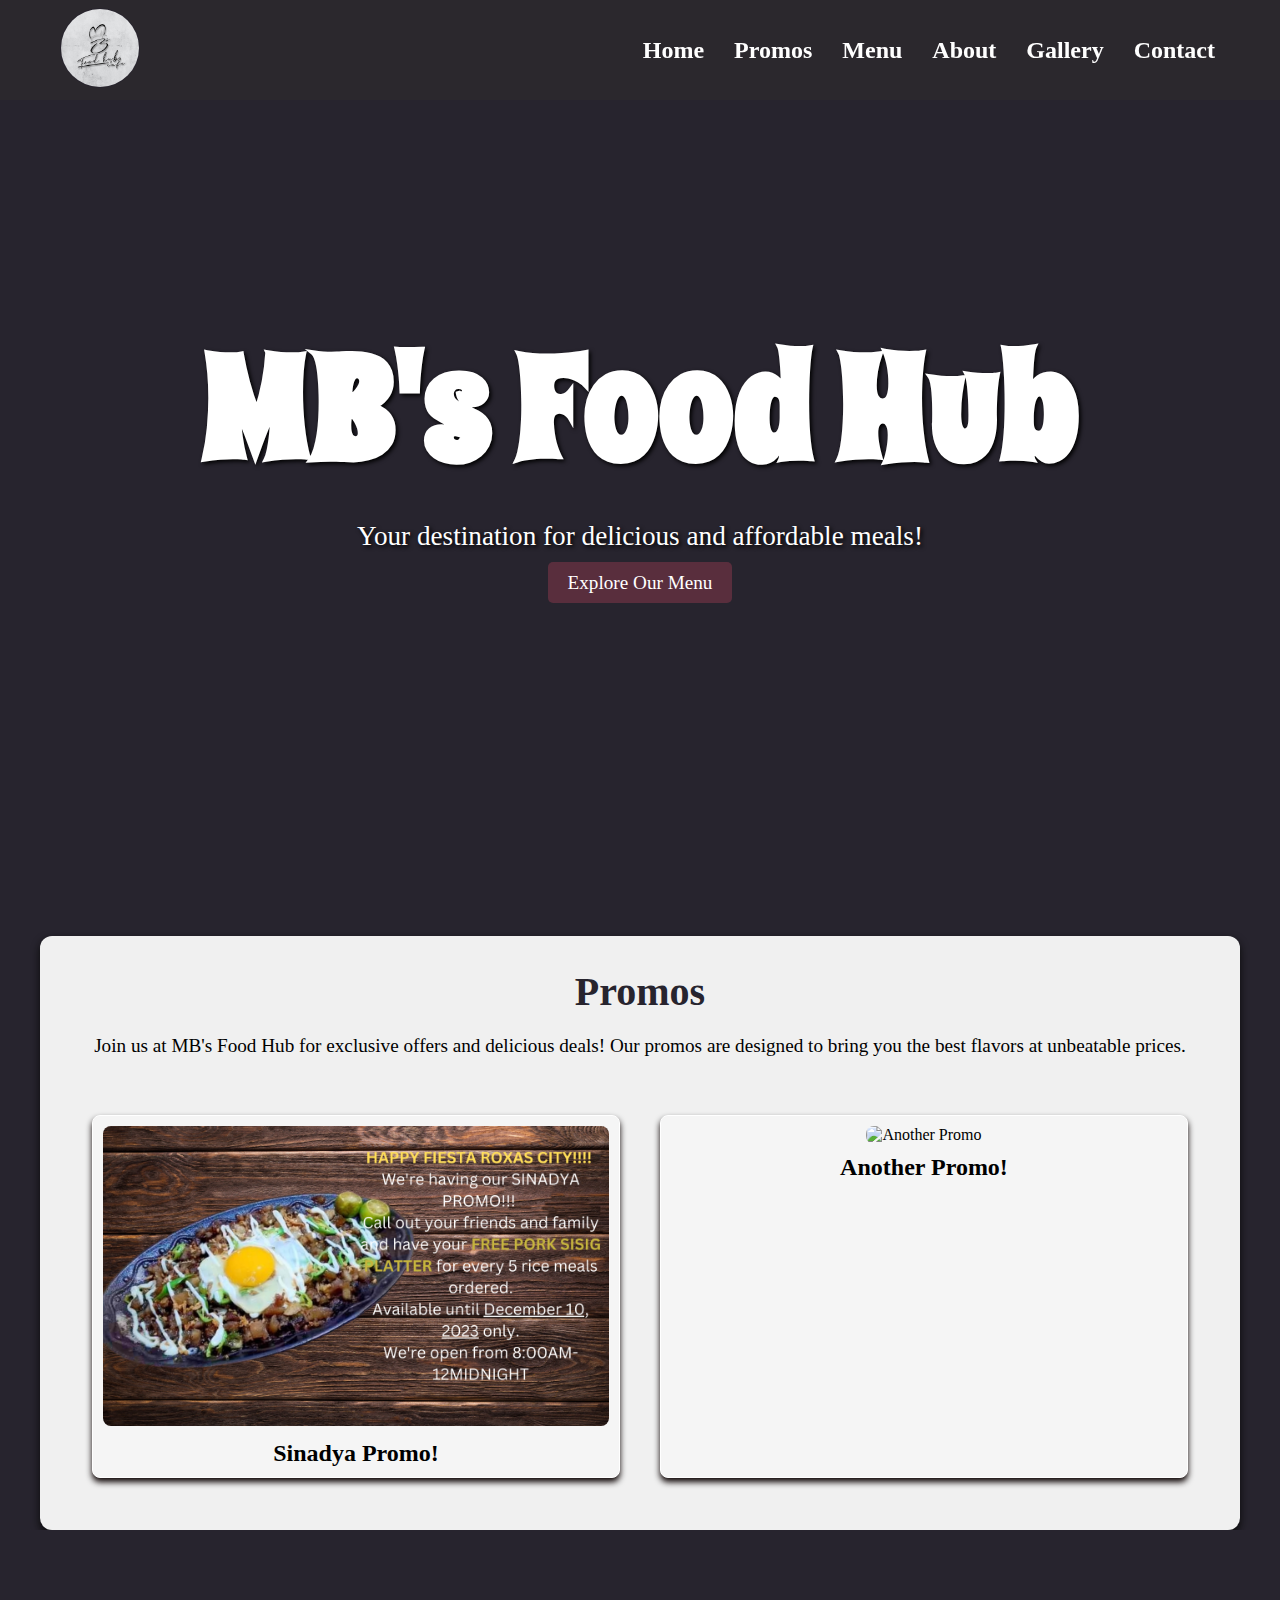
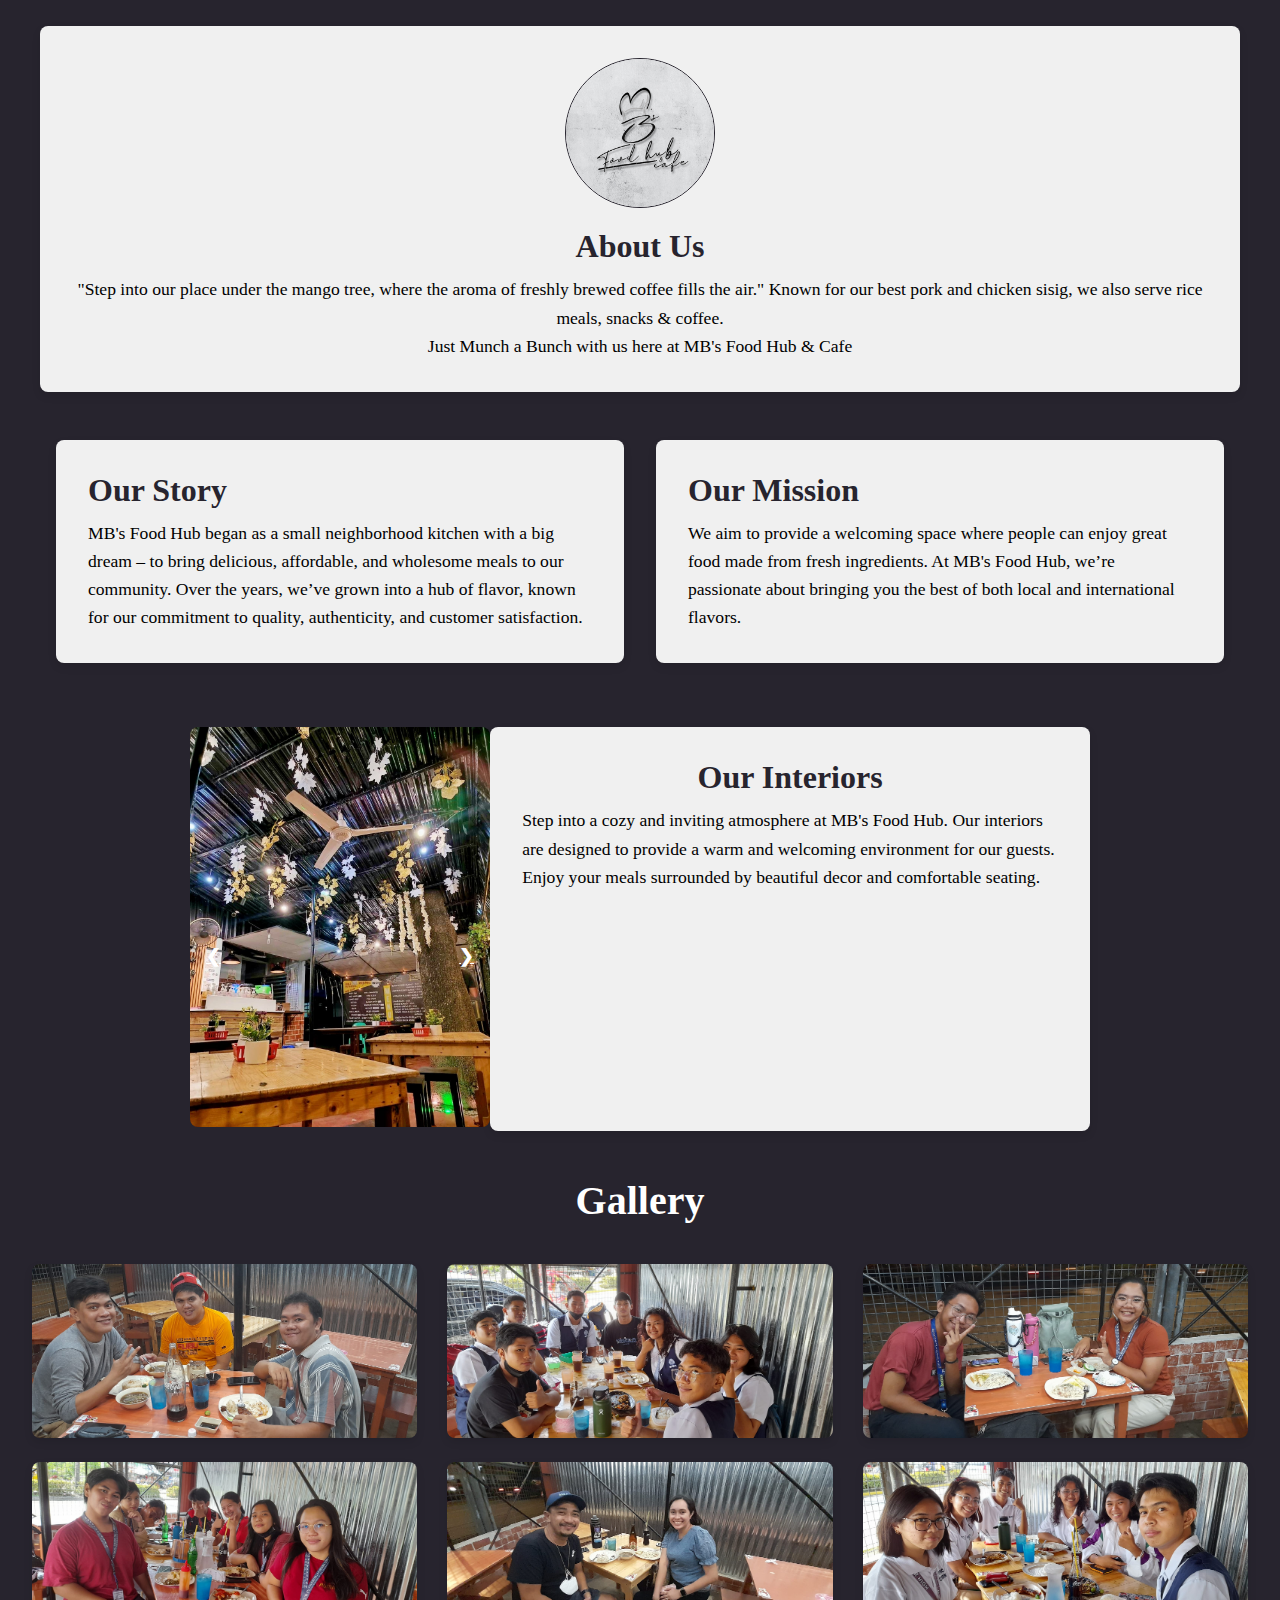
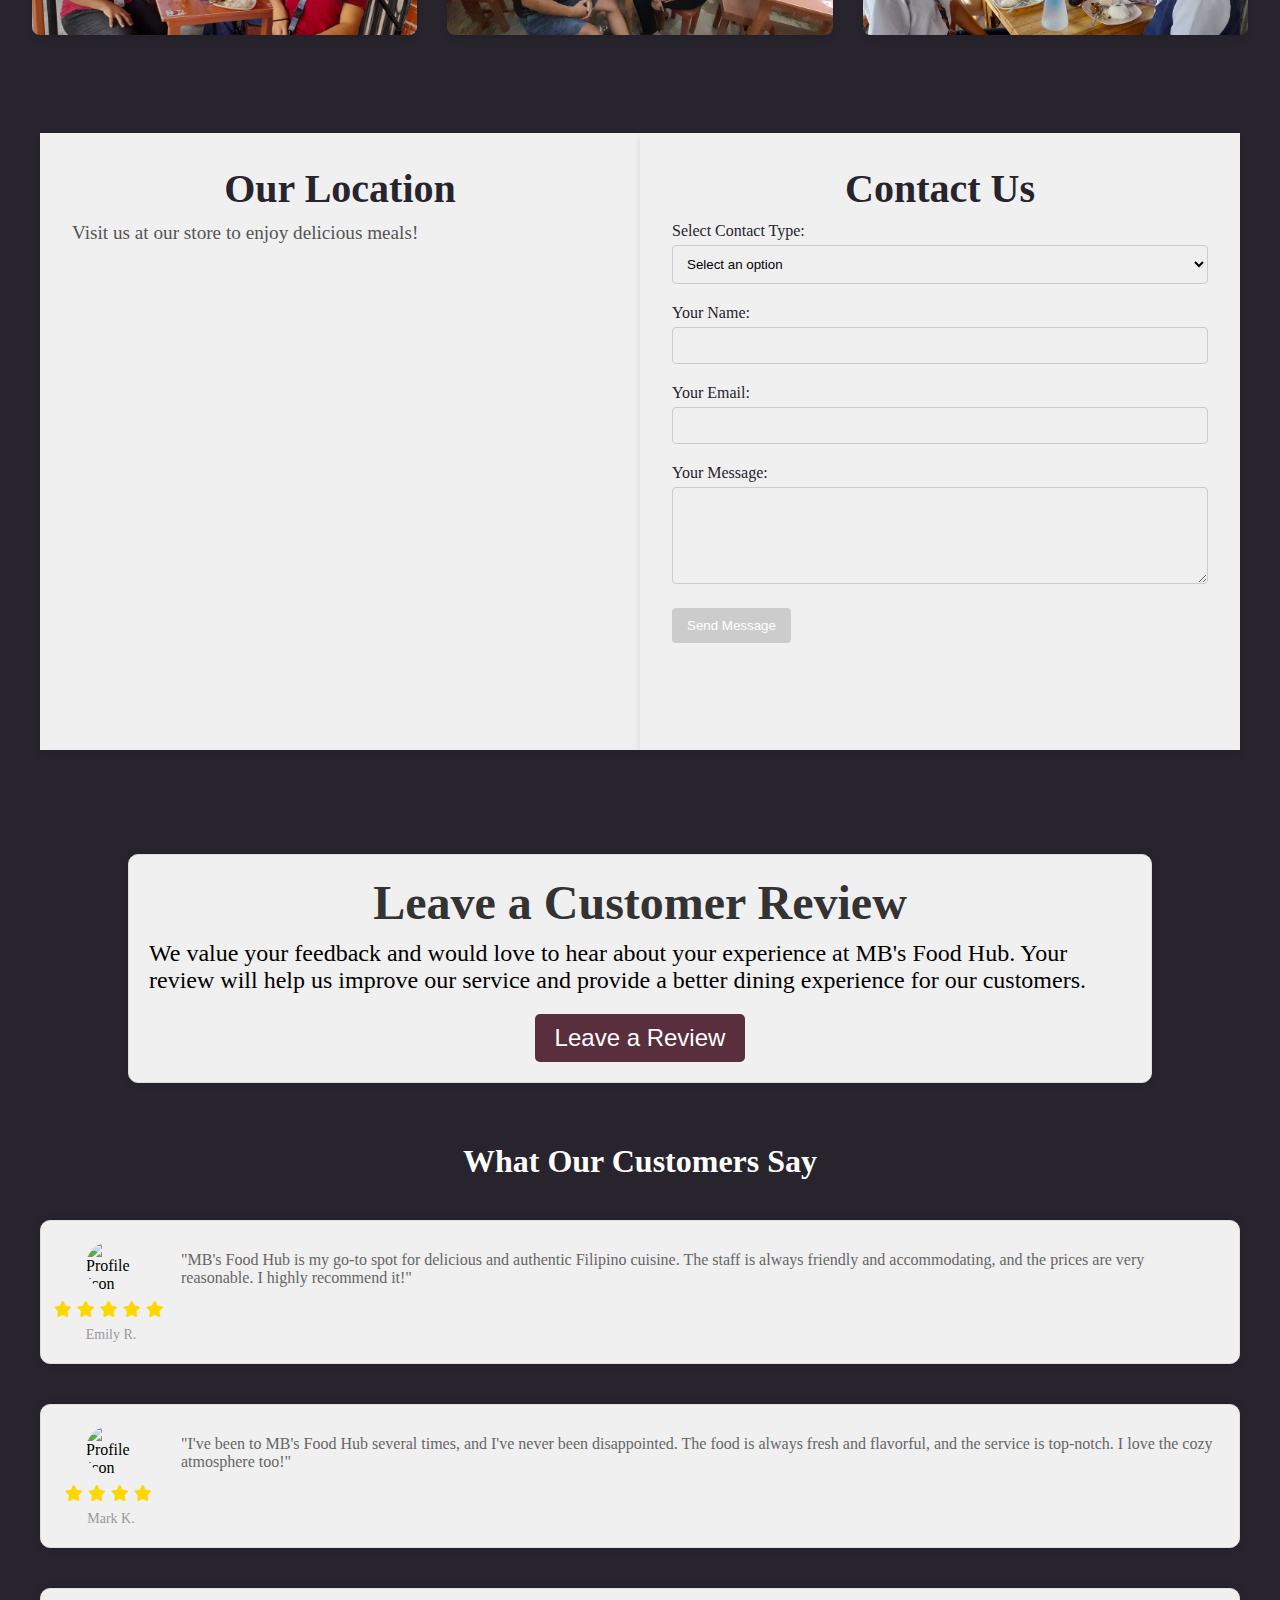
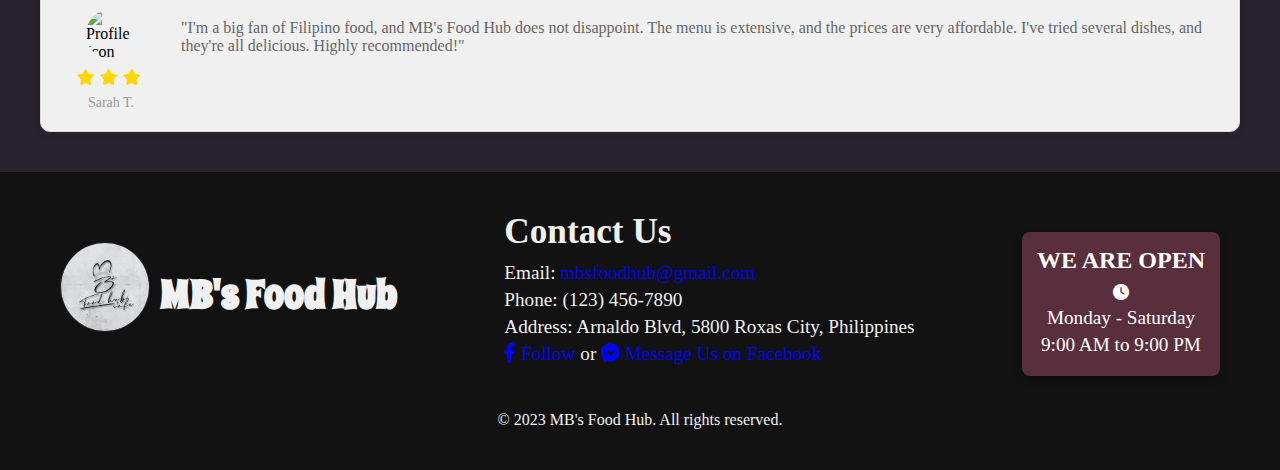
==== commit edd5cc1c: "Add files via upload" ====
--- a/index.html
+++ b/index.html
@@ -7,7 +7,8 @@
         <meta name="keywords" content="MB's Food Hub, Roxas City, Roxas City Food Hub, Family friendly food hub in roxas city, Budget friendly Food Hubs in roxas city, Nature Friendly Food Hubs, Local food hubs in roxas city, Food Hubs">
         <meta name="author" content="MB's Food Hub">
         <title>MB's Food Hub - Best Sisig and Affordable Meals in Roxas City</title>
-        <link rel="icon" href="Pics/Logo-Mbs.ico" type="image/x-icon"> <!-- Your favicon link -->
+ 
+        <link rel="icon" href="Pics/Logo.jpg" type="image/x-icon"> <!-- Your favicon link -->
         <link rel="stylesheet" href="https://cdnjs.cloudflare.com/ajax/libs/font-awesome/6.0.0-beta3/css/all.min.css">
         <link rel="stylesheet" href="style.css">
         <script src="script.js" defer></script>
@@ -52,7 +53,7 @@
                     <li><a href="index-menu.html">Menu</a></li>
                     <li><a href="#about">About</a></li>
                     <li><a href="#gallery">Gallery</a></li>
-                    <li><a href="#contact">Contact</a></li>
+                    <li><a href="#contact-map">Contact</a></li>
                 </ul>
             </nav>
         </div>
@@ -66,8 +67,8 @@
             <li><a href="#promos">Promos</a></li>
             <li><a href="index-menu.html">Menu</a></li>
             <li><a href="#about">About</a></li>
-            <li><a href="#delivery">Delivery</a></li>
-            <li><a href="#contact">Contact</a></li>
+            <li><a href="#gallery">Gallery</a></li>
+            <li><a href="#contact-map">Contact</a></li>
         </ul>
     </div>
     <!-- Back to Top Button -->
@@ -93,7 +94,6 @@
 
 <!-- Promo Section -->
 <section class="promos" id="promos">
-    
     <div class="promo-container">
         <h2>Promos</h2>
         <div class="promo-description">
@@ -104,6 +104,10 @@
                 <img src="Foods/White And Brown Modern Asian Food Review Youtube Thumbnail.png" alt="Sisig Promo">
                 <p>Sinadya Promo!</p>
             </a>
+            <a href="#promos" class="promo-item" onclick="openLightbox('Foods/Another Promo Image.png')">
+                <img src="Foods/Another Promo Image.png" alt="Another Promo">
+                <p>Another Promo!</p>
+            </a>
         </div>
     </div>
 </section>
@@ -140,10 +144,7 @@
 <!-- About Us Section -->
 <section class="about" id="about">
     <div class="about-container">
-        <div class="about-hero">
-            <h2>About Us</h2>
-            <p>Discover the story behind MB's Food Hub</p>
-        </div>
+     
         
         <!-- New Image and Intro Text -->
 
@@ -151,7 +152,7 @@
     <a href="Pics/Logo.jpg" onclick="openLightbox('Pics/Logo.jpg'); return false;">
         <img src="Pics/Logo.jpg" alt="Intro Image" class="intro-image">
     </a>
-    <h3>Introduction</h3>
+    <h3>About Us</h3>
     <p>"Step into our place under the mango tree, where the aroma of freshly brewed coffee fills the air." Known for our best pork and chicken sisig, we also serve rice meals, snacks & coffee.</p>
     <p>Just Munch a Bunch with us here at MB's Food Hub & Cafe</p>
 </div>
@@ -205,22 +206,22 @@
     <h2>Gallery</h2>
     <div class="gallery-container">
         <div class="gallery-item" onclick="openLightbox('Pics/ShopPics/325434776_557739932708413_1721341352422140346_n.jpg')">
-            <img src="Pics/ShopPics/325434776_557739932708413_1721341352422140346_n.jpg" alt="Gallery Image 1">
+            <img src="Pics/Gallery/1.jpg" alt="Gallery Image 1">
         </div>
         <div class="gallery-item" onclick="openLightbox('Pics/ShopPics/325778423_554178946612466_2714534547201684385_n.jpg')">
-            <img src="Pics/ShopPics/325778423_554178946612466_2714534547201684385_n.jpg" alt="Gallery Image 2">
+            <img src="Pics/Gallery/9.jpg" alt="Gallery Image 2">
         </div>
         <div class="gallery-item" onclick="openLightbox('Pics/ShopPics/358043666_258718036772088_7981705999836249522_n.jpg')">
-            <img src="Pics/ShopPics/358043666_258718036772088_7981705999836249522_n.jpg" alt="Gallery Image 3">
+            <img src="Pics/Gallery/3.jpg" alt="Gallery Image 3">
         </div>
         <div class="gallery-item" onclick="openLightbox('Pics/ShopPics/381666298_297551742888717_4472328310536696207_n.jpg')">
-            <img src="Pics/ShopPics/381666298_297551742888717_4472328310536696207_n.jpg" alt="Gallery Image 4">
+            <img src="Pics/Gallery/4.jpg" alt="Gallery Image 4">
         </div>
         <div class="gallery-item" onclick="openLightbox('Pics/ShopPics/366746504_277291474914744_6592459616185513717_n.jpg')">
-            <img src="Pics/ShopPics/366746504_277291474914744_6592459616185513717_n.jpg" alt="Gallery Image 5">
+            <img src="Pics/Gallery/7.jpg" alt="Gallery Image 5">
         </div>
         <div class="gallery-item" onclick="openLightbox('Pics/ShopPics/358060868_258718096772082_7341728869133325962_n.jpg')">
-            <img src="Pics/ShopPics/358060868_258718096772082_7341728869133325962_n.jpg" alt="Gallery Image 6">
+            <img src="Pics/Gallery/8.jpg" alt="Gallery Image 6">
         </div>
     </div>
 </section>
@@ -234,68 +235,123 @@
 
 
 
-<section class="contact" id="contact">
-    <div class="contact-container">
-        <h2>Contact Us</h2>
-        <form id="contactForm" action="https://formspree.io/f/xnnnzzwk" method="POST">
-            <div class="form-group">
-                <label for="contactType">Select Contact Type:</label>
-                <select id="contactType" name="contactType" required onchange="toggleInputFields()">
-                    <option value="" disabled selected>Select an option</option>
-                    <option value="feedback">Feedback</option>
-                    <option value="report">Report</option>
-                    <option value="message">Send us a Message</option>
-                </select>
-            </div>
-            <div class="form-group">
-                <label for="name">Your Name:</label>
-                <input type="text" id="name" name="name" required disabled>
-            </div>
-            <div class="form-group">
-                <label for="email">Your Email:</label>
-                <input type="email" id="email" name="email" required disabled>
-            </div>
-            <div class="form-group">
-                <label for="message">Your Message:</label>
-                <textarea id="message" name="message" rows="5" required disabled></textarea>
-            </div>
-            <div class="form-group" id="ratingContainer" style="display: none;">
-                <label for="rating">Rate Us:</label>
-                <select id="rating" name="rating">
-                    <option value="" disabled selected>Select a rating</option>
-                    <option value="1">1 Star</option>
-                    <option value="2">2 Stars</option>
-                    <option value="3">3 Stars</option>
-                    <option value="4">4 Stars</option>
-                    <option value="5">5 Stars</option>
-                </select>
-            </div>
-            <button type="submit" disabled>Send Message</button>
-        </form>
-    </div>
-</section>
-
-
-
-<!-- Google Map Section -->
-<section class="map" id="map">
-    <div class="map-container">
+<section class="contact-map" id="contact-map">
+<section class="map-contact" id="map-contact">
+    <div class="map-contact-container">
+      <div class="map-container">
         <h2>Our Location</h2>
         <p>Visit us at our store to enjoy delicious meals!</p>
         <a href="https://www.google.com/maps/place/Your+Store+Name" target="_blank" rel="noopener noreferrer">
-            <iframe 
-                src="https://www.google.com/maps/embed?pb=!4v1735399154528!6m8!1m7!1sB6qBcQDuUdiOH363pnEKUw!2m2!1d11.59445725815928!2d122.7503185799618!3f12.221598484024753!4f-11.449115295984285!5f0.7820865974627469" 
-                width="100%" 
-                height="450" 
-                style="border:0;" 
-                allowfullscreen="" 
-                loading="lazy">
-            </iframe>
+          <iframe 
+            src="https://www.google.com/maps/embed?pb=!4v1735399154528!6m8!1m7!1sB6qBcQDuUdiOH363pnEKUw!2m2!1d11.59445725815928!2d122.7503185799618!3f12.221598484024753!4f-11.449115295984285!5f0.7820865974627469" 
+            width="100%" 
+            height="450" 
+            style="border:0;" 
+            allowfullscreen="" 
+            loading="lazy">
+          </iframe>
         </a>
-    </div>
-</section>
-
-
+      </div>
+      <div class="contact-container">
+        <h2>Contact Us</h2>
+        <form id="contactForm" action="https://formspree.io/f/xnnnzzwk" method="POST">
+          <div class="form-group">
+            <label for="contactType">Select Contact Type:</label>
+            <select id="contactType" name="contactType" required onchange="toggleInputFields()">
+              <option value="" disabled selected>Select an option</option>
+              <option value="feedback">Feedback</option>
+              <option value="report">Report</option>
+              <option value="message">Send us a Message</option>
+            </select>
+          </div>
+          <div class="form-group">
+            <label for="name">Your Name:</label>
+            <input type="text" id="name" name="name" required disabled>
+          </div>
+          <div class="form-group">
+            <label for="email">Your Email:</label>
+            <input type="email" id="email" name="email" required disabled>
+          </div>
+          <div class="form-group">
+            <label for="message">Your Message:</label>
+            <textarea id="message" name="message" rows="5" required disabled></textarea>
+          </div>
+          <div class="form-group" id="ratingContainer" style="display: none;">
+            <label for="rating">Rate Us:</label>
+            <select id="rating" name="rating">
+              <option value="" disabled selected>Select a rating</option>
+              <option value="1">1 Star</option>
+              <option value="2">2 Stars</option>
+              <option value="3">3 Stars</option>
+              <option value="4">4 Stars</option>
+              <option value="5">5 Stars</option>
+            </select>
+          </div>
+          <button type="submit" disabled>Send Message</button>
+        </form>
+      </div>
+    </div>
+  </section>
+</section>
+
+
+<div class="feedback-form">
+    <h2>Leave a Customer Review</h2>
+    <p>We value your feedback and would love to hear about your experience at MB's Food Hub. Your review will help us improve our service and provide a better dining experience for our customers.</p>
+
+    <div class="button-container">
+        <button type="button" onclick="window.open('https://form.jotform.com/250045155760451', '_self')">Leave a Review</button>
+    </div>
+</div>
+
+
+
+
+<section id="testimonials">
+    <h2>What Our Customers Say</h2>
+    <div class="testimonial-container">
+        <div class="testimonial">
+            <div class="testimonial-profile">
+                <img src="profile-icon.png" alt="Profile Icon">
+                <div class="testimonial-rating">
+                    <i class="fas fa-star"></i>
+                    <i class="fas fa-star"></i>
+                    <i class="fas fa-star"></i>
+                    <i class="fas fa-star"></i>
+                    <i class="fas fa-star"></i>
+                </div>
+                <span>Emily R.</span>
+            </div>
+            <p>"MB's Food Hub is my go-to spot for delicious and authentic Filipino cuisine. The staff is always friendly and accommodating, and the prices are very reasonable. I highly recommend it!"</p>
+        </div>
+        <div class="testimonial">
+            <div class="testimonial-profile">
+                <img src="profile-icon.png" alt="Profile Icon">
+                <div class="testimonial-rating">
+                    <i class="fas fa-star"></i>
+                    <i class="fas fa-star"></i>
+                    <i class="fas fa-star"></i>
+                    <i class="fas fa-star"></i>
+                </div>
+                <span>Mark K.</span>
+            </div>
+            <p>"I've been to MB's Food Hub several times, and I've never been disappointed. The food is always fresh and flavorful, and the service is top-notch. I love the cozy atmosphere too!"</p>
+        </div>
+        <div class="testimonial">
+            <div class="testimonial-profile">
+                <img src="profile-icon.png" alt="Profile Icon">
+                <div class="testimonial-rating">
+                    <i class="fas fa-star"></i>
+                    <i class="fas fa-star"></i>
+                    <i class="fas fa-star"></i>
+                </div>
+                <span>Sarah T.</span>
+            </div>
+            <p>"I'm a big fan of Filipino food, and MB's Food Hub does not disappoint. The menu is extensive, and the prices are very affordable. I've tried several dishes, and they're all delicious. Highly recommended!"</p>
+        </div>
+    </div>
+    
+</section>
 
 
 
@@ -314,7 +370,15 @@
                 <p>Email: <a href="mailto:mbsfoodhub@gmail.com">mbsfoodhub@gmail.com</a></p>
                 <p>Phone: (123) 456-7890</p>
                 <p>Address: Arnaldo Blvd, 5800 Roxas City, Philippines</p>
-                <p><a href="https://m.me/325099922226364" target="_blank" rel="noopener noreferrer">Follow</a> or <a href="https://m.me/325099922226364" target="_blank" rel="noopener noreferrer">Message Us on Facebook</a></p>
+                <p>
+                    <a href="https://web.facebook.com/profile.php?id=100079016804383" class="icons" target="_blank" rel="noopener noreferrer">
+                        <i class="fab fa-facebook-f"></i> Follow
+                    </a> 
+                    or 
+                    <a href="https://m.me/325099922226364" class="icons" target="_blank" rel="noopener noreferrer">
+                        <i class="fab fa-facebook-messenger"></i> Message Us on Facebook
+                    </a>
+                </p>
             </div>
         </div>
         
--- a/style.css
+++ b/style.css
@@ -7,10 +7,16 @@
 
 /* Header Styles */
 header {
-  background-color: #27242e; /* Dark background color */
-  color: white; /* Text color */
-  padding: 20px 0; /* Padding for top and bottom */
-}
+  backdrop-filter: blur(10px); /* Apply a blur effect to the header background */
+  background-color: rgba(47, 43, 43, 0.5); /* Add a semi-transparent white background */
+  position: fixed; /* Keep the header fixed at the top */
+  width: 100%; /* Ensure the header spans the full width */
+  z-index: 1000; /* Ensure the header stays above other content */
+  padding: 10px 0; /* Adjust padding as needed */
+  transition: top 0.5s ease-in-out;
+}
+
+
 
 @font-face {
   font-family: 'Spicy Rice';
@@ -21,7 +27,7 @@
 
 .logo-text {
     font-family: 'Spicy Rice', cursive; /* Use the Spicy Rice font */
-    font-size: 2.5em; /* Adjust the size as needed */
+    font-size: 3.3em; /* Adjust the size as needed */
     color: white; /* Ensure the text color is appropriate */
     
 }
@@ -44,11 +50,13 @@
   max-width: 1200px; /* Max width for the container */
   margin: 0 auto; /* Center the container */
   padding: 0 20px; /* Padding for left and right */
+  height: 80px;
 }
 
 .nav-linked {
   list-style: none; /* Remove bullet points */
   display: flex; /* Flexbox for horizontal layout */
+  background-color: transparent;
 }
 
 .nav-linked li {
@@ -97,14 +105,9 @@
   display: block; /* Show the hamburger icon */
   font-size: 30px; /* Size of the hamburger icon */
   cursor: pointer; /* Pointer cursor */
-}
-/* Navigation Links */
-.nav-links {
-  display: flex; /* Show links in a row */
-  list-style: none; /* Remove bullet points */
-  padding: 0; /* Remove padding */
-  margin: 0; /* Remove margin */
-}
+  color: #ddd;
+}
+
 
 /* Responsive Styles */
 @media (max-width: 768px) {
@@ -124,6 +127,8 @@
       display: flex; /* Show the links when the sidebar is open */
       flex-direction: column; /* Stack links vertically */
   }
+
+  
   
 }
 
@@ -134,6 +139,18 @@
 
   .nav-links {
       display: flex; /* Show the navigation links in a row on larger screens */
+  }
+
+  .hero h1 {
+    font-size: 3.3em; /* Adjust the size as needed */
+    margin: 0; /* Remove default margin */
+    text-align: center; /* Center the text */
+  }
+
+  .hero p {
+    font-size: 1.5em; /* Adjust the size as needed */
+    margin: 0; /* Remove default margin */
+    text-align: center; /* Center the text */
   }
 
 
@@ -225,6 +242,10 @@
   align-items: center; /* Center vertically */
   color: white; /* Text color */
   text-align: center; /* Center text */
+  overflow: hidden; /* Hide overflow */
+  position: relative; /* Position relative for absolute children */
+  height: 100vh; /* Full viewport height */
+  overflow: hidden; /* Hide overflow */
 }
 
 .logo-image {
@@ -344,14 +365,7 @@
 }
 
 /* Hero Section Styles */
-.hero {
-  position: relative;
-  height: 400px; /* Set height for the hero section */
-  overflow: hidden; /* Hide overflow */
-  position: relative; /* Position relative for absolute children */
-  height: 100vh; /* Full viewport height */
-  overflow: hidden; /* Hide overflow */
-}
+
 
 /* Background Slideshow */
 .background-slideshow {
@@ -410,11 +424,28 @@
 
 
 
+
+
+
+
+.top-picks-box {
+  background-color: #fff; /* Background color of the box */
+  border: 1px solid #ddd; /* Border around the box */
+  border-radius: 8px; /* Rounded corners */
+  box-shadow: 0 4px 8px rgba(0, 0, 0, 0.1); /* Subtle shadow */
+  padding: 20px; /* Padding inside the box */
+  margin: 20px auto; /* Center the box and add margin */
+  max-width: 1200px; /* Limit the width of the box */
+  padding-top: 80vh;
+}
+
 /* Top Picks Section Styles */
 #top-picks {
   padding: 20px;
-  background-color: #d5d4dd; /* Light background for the section */
+  background-color: #27242e; /* Light background for the section */
   margin-bottom: 20px; /* Space below the section */
+ padding-top: 15vh;
+  
 }
 
 #top-picks h2 {
@@ -427,12 +458,12 @@
   border: 1px solid #ccc; /* Border for the box */
   border-radius: 8px; /* Rounded corners for the box */
   padding: 20px; /* Padding inside the box */
-  background-color: #fff; /* White background for the box */
+  background-color: #d5d4dd; /* White background for the box */
 }
 
 .top-picks-container {
   display: flex; /* Use flexbox for layout */
-  justify-content: space-around; /* Space items evenly */
+  justify-content: center; /* Space items evenly */
   flex-wrap: wrap; /* Allow items to wrap to the next line */
 }
 
@@ -440,7 +471,7 @@
   text-align: center; /* Center align text */
   margin: 10px; /* Space between items */
   flex: 1 1 30%; /* Allow items to grow and shrink, with a base width of 30% */
-  max-width: 200px; /* Set a maximum width for each item */
+  max-width: 250px; /* Set a maximum width for each item */
 }
 
 .top-pick-box {
@@ -492,7 +523,7 @@
 
 h2 {
   text-align: center; /* Center the heading */
-  color: #32a917; /* Green color for the heading */
+  color: white; /* Green color for the heading */
   margin-bottom: 20px;
   font-size: 2em;
 }
@@ -622,14 +653,14 @@
 
 /* Promo Section Styles */
 .promos {
-  padding: 2em;
+  padding: 2em 2em;
   text-align: center;
   background-color: #27242e; /* Background color */
-  
+  margin-bottom: 0; /* Remove the margin bottom */
 }
 
 .promo-container {
-  background-color: #d0d0d0; /* Light background for the container */
+  background-color: #F0F0F0; /* Light background for the container */
   padding: 2em;
   border-radius: 12px; /* Rounded corners */
   box-shadow: 0 4px 8px #090909; /* Subtle shadow */
@@ -658,12 +689,13 @@
   text-decoration: none; /* Remove underline */
   color: inherit; /* Inherit color */
   display: block; /* Make it a block element */
-  background-color: white; /* Background color for each item */
-  border: 1px solid #ddd; /* Light border around each card */
+  background-color: whitesmoke; /* Background color for each item */
+  border: 1px solid white; /* Light border around each card */
   border-radius: 8px; /* Rounded corners */
   padding: 10px; /* Padding inside each item */
-  box-shadow: 0 4px 6px rgba(0, 0, 0, 0.1); /* Box shadow for each card */
+  box-shadow: 0 4px 6px rgba(10, 1, 1, 10); /* Box shadow for each card */
   transition: transform 0.3s ease; /* Transition effect */
+  margin: 20px;
 }
 
 .promo-item:hover {
@@ -682,6 +714,17 @@
   margin-top: 10px; /* Space above the text */
   font-size: 1.5em; /* Font size for the text */
   font-weight: bold; /* Bold text */
+}
+
+@media (max-width: 768px) {
+  .promo-grid {
+    flex-direction: column;
+  }
+  .promo-item {
+    width: 100%;
+    max-width: 100%;
+    margin: 20px 0;
+  }
 }
 
 
@@ -711,8 +754,10 @@
 .about {
     padding: 4em 2em; /* Increased padding for more space */
     background-color: #27242e; /* Light background color */
-    
-}
+    margin-top: 0; /* Remove the margin top */
+}
+
+
 
 .about-container {
     max-width: 1200px; /* Limit the width for better readability */
@@ -756,7 +801,7 @@
 }
 
 .about-text {
-  background-color: #d5d4dd; /* White background for the content */
+  background-color: #F0F0F0; /* White background for the content */
   border-radius: 8px; /* Rounded corners */
   box-shadow: 0 4px 8px rgba(0, 0, 0, 0.1); /* Subtle shadow */
   padding: 2em; /* Padding inside the content */
@@ -776,7 +821,11 @@
   }
 
   .hero h1 {
-    font-size: 2.2em;
+    font-size: 1.3em;
+  }
+
+  .hero p {
+    font-size: 1.2em;
   }
 
   
@@ -796,7 +845,7 @@
 .about-intro {
   text-align: center; /* Center align text */
   margin: 2em 0; /* Space above and below the intro section */
-  background-color: #d5d4dd; /* White background for the box */
+  background-color: #F0F0F0; /* White background for the box */
   border-radius: 8px; /* Rounded corners for the box */
   box-shadow: 0 4px 8px rgba(0, 0, 0, 0.1); /* Subtle shadow for depth */
   padding: 2em; /* Padding inside the box */
@@ -833,6 +882,7 @@
   padding: 4em 2em; /* Padding for the gallery section */
   background-color: #27242e; /* Light background color */
   text-align: center; /* Center align text */
+  padding-top: 110px; /* Add padding-top to push the content down */
 }
 
 .gallery h2 {
@@ -902,12 +952,41 @@
 .interiors-section {
     padding: 4em 2em; /* Padding for the interiors section */
     background-color: #27242e; /* Light background color */
-}
+    margin-top: 0; /* Remove the margin top */
+}
+
+ .about, .interiors-section, .gallery-section {
+  margin-bottom: -4em;
+  margin-top: -2em;
+ 
+}
+
+.promos {
+  margin-bottom: -2em;
+  padding-top: 100px;
+  margin-top: -4em;
+}
+
+.about {
+  margin-bottom: -3em;
+ 
+}
+
+.interiors-section {
+  margin-top: -5em;
+  margin-bottom: -8em;
+}
+
+.contact-map {
+  margin-top: -4em;
+  padding-top: 30px;
+}
+
 
 .interiors-container {
   display: flex; /* Use flexbox for layout */
   justify-content: space-between; /* Space between slideshow and description */
-  max-width: 1200px; /* Limit the width for better readability */
+  max-width: 900px; /* Limit the width for better readability */
   margin: 0 auto; /* Center the container */
 }
 
@@ -927,8 +1006,25 @@
     max-width: 100%; /* Max width for each item */
 }
 
-
-
+@media (max-width: 768px) {
+  .top-pick {
+      flex: 1 1 50%;
+      max-width: 300px;
+  }
+}
+
+@media (max-width: 480px) {
+  .top-pick {
+      flex: 1 1 100%;
+      max-width: 100%;
+  }
+}
+@media (max-width: 768px) {
+  .footer-hours {
+      margin: 0 auto;
+      text-align: center;
+  }
+}
 
 }
 
@@ -949,9 +1045,10 @@
 .interiors-description {
     flex: 1; /* Allow description to take available space */
     padding: 2em; /* Padding for the description */
-    background-color: #d5d4dd; /* White background for the description */
+    background-color: #F0F0F0; /* White background for the description */
     border-radius: 8px; /* Rounded corners */
     box-shadow: 0 4px 8px rgba(0, 0, 0, 0.1); /* Subtle shadow */
+    
 }
 
 .interiors-description h2 {
@@ -961,8 +1058,8 @@
 }
 
 .interiors-description p {
-    font-size: 1.5em; /* Paragraph font size */
-    line-height: 1.6; /* Line height for readability */
+  font-size: 1.1em; /* Paragraph font size */
+  line-height: 1.6; /* Line height for readability */
 }
 
 /* Navigation buttons for slideshow */
@@ -1010,97 +1107,212 @@
 
 
 
-
-
-.contact {
-  padding: 4em 2em; /* Padding for the contact section */
-  background-color: #27242e; /* Light background color */
+.map-contact {
+  padding: 4em 2em;
+  background-color: #27242e;
+}
+
+.map-contact-container {
+  display: flex;
+  justify-content: space-between;
+  max-width: 1200px;
+  margin: 0 auto;
+}
+
+.map-container {
+  flex: 1;
+  background-color: #F0F0F0;
+ ;
+  box-shadow: 0 4px 8px rgba(0, 0, 0, 0.1);
+  padding: 2em;
+}
+
+.map-container h2 {
+  color: #27242e;
+  font-size: 2.5em;
+  margin-bottom: 10px;
+}
+
+.map-container p {
+  color: #555;
+  font-size: 1.2em;
+  margin-bottom: 20px;
 }
 
 .contact-container {
-  max-width: 800px; /* Limit the width for better readability */
-  margin: 0 auto; /* Center the container */
-  background-color: #d5d5d5; /* White background for the form */
-  border-radius: 8px; /* Rounded corners */
-  box-shadow: 0 4px 8px rgba(0, 0, 0, 0.1); /* Subtle shadow */
-  padding: 2em; /* Padding inside the container */
-}
-
-.contact h2 {
-  text-align: center; /* Center the heading */
-  margin-bottom: 20px; /* Space below the heading */
-  color: #27242e; /* Heading color */
+  flex: 1;
+  background-color: #F0F0F0;
+
+  box-shadow: 0 4px 8px rgba(0, 0, 0, 0.1);
+  padding: 2em;
+}
+
+.contact-container h2 {
+  color: #27242e;
   font-size: 2.5em;
+  margin-bottom: 10px;
+}
+
+.contact-container p {
+  color: #555;
+  font-size: 1.2em;
+  margin-bottom: 20px;
+}
+
+iframe {
+  border-radius: 8px;
+
 }
 
 .form-group {
-  margin-bottom: 15px; /* Space between form groups */
+  margin-bottom: 20px;
 }
 
 label {
-  display: block; /* Block display for labels */
-  margin-bottom: 5px; /* Space below labels */
-}
-
-input[type="text"],
-input[type="email"],
-textarea,
-select {
-  width: 100%; /* Full width for inputs */
-  padding: 10px; /* Padding inside inputs */
-  border: 1px solid #ccc; /* Border for inputs */
-  border-radius: 4px; /* Rounded corners */
+  display: block;
+  margin-bottom: 5px;
+  color: #27242e;
+}
+
+input, select, textarea {
+  width: 100%;
+  padding: 10px;
+  border: 1px solid #ccc;
+  border-radius: 4px;
 }
 
 button {
-  background-color: #592e3d; /* Button color */
-  color: white; /* Button text color */
-  padding: 10px 20px; /* Padding for the button */
-  border: none; /* No border */
-  border-radius: 5px; /* Rounded corners */
-  cursor: pointer; /* Pointer cursor */
-  font-size: 1em; /* Font size for the button */
-  transition: background-color 0.3s; /* Smooth transition */
-}
-
-button:hover {
-  background-color: #8c6a76; /* Darker color on hover */
-}
-
-
-
-.map {
-  padding: 4em 2em; /* Padding for the map section */
-  background-color: #27242e; /* Light background color */
-  text-align: center; /* Center align text */
-}
-
-.map-container {
-  max-width: 1200px; /* Limit the width for better readability */
-  margin: 0 auto; /* Center the container */
-  background-color: #d5d4dd; /* White background for the container */
-  border-radius: 8px; /* Rounded corners */
-  box-shadow: 0 4px 8px rgba(0, 0, 0, 0.1); /* Subtle shadow for depth */
-  padding: 2em; /* Padding inside the container */
-}
-
-.map-container h2 {
-  color: #27242e; /* Dark color for the heading */
-  font-size: 2.5em; /* Font size for the heading */
-  margin-bottom: 10px; /* Space below the heading */
-}
-
-.map-container p {
-  color: #555; /* Gray color for the paragraph */
-  font-size: 1.2em; /* Font size for the paragraph */
-  margin-bottom: 20px; /* Space below the paragraph */
-}
-
-iframe {
-  border-radius: 8px; /* Rounded corners for the iframe */
-}
-
-
+  background-color: #27242e;
+  color: white;
+  padding: 10px 15px;
+  border: none;
+  border-radius: 4px;
+  cursor: pointer;
+}
+
+button:disabled {
+  background-color: #ccc;
+  cursor: not-allowed;
+}
+
+@media (max-width: 768px) {
+  .map-contact-container {
+    flex-direction: column;
+  }
+  .map-container {
+    margin-bottom: 20px;
+  }
+}
+
+
+
+
+
+
+
+
+
+
+
+#testimonials {
+  background-color:#27242e;
+  padding: 20px;
+}
+
+.testimonial-container {
+  display: flex;
+  flex-wrap: wrap;
+  justify-content: center;
+}
+
+.testimonial {
+  background-color: #f0f0f0;
+  padding: 20px;
+  margin: 20px;
+  border: 1px solid #ddd;
+  border-radius: 10px;
+  box-shadow: 0 0 10px rgba(0, 0, 0, 0.1);
+  display: flex;
+  flex-direction: row;
+}
+
+.testimonial-profile {
+  margin-right: 20px;
+  display: flex;
+  flex-direction: column;
+  align-items: center;
+  width: 100px;
+}
+
+.testimonial-profile img {
+  width: 50px;
+  height: 50px;
+  border-radius: 50%;
+}
+
+.testimonial-rating {
+  margin-top: 10px;
+  display: flex;
+  flex-direction: row;
+}
+
+.testimonial-rating i {
+  color: #ffd700;
+  margin-right: 5px;
+}
+
+.testimonial span {
+  font-size: 14px;
+  color: #999;
+  margin-top: 10px;
+}
+
+.testimonial p {
+  font-size: 16px;
+  color: #666;
+  margin-top: 10px;
+  flex: 1;
+}
+
+.feedback-form {
+  background-color: #f0f0f0;
+  padding: 20px;
+  border: 1px solid #ddd;
+  border-radius: 10px;
+  box-shadow: 0 0 10px rgba(0, 0, 0, 0.1);
+  width: 80%;
+  margin: 40px auto;
+}
+
+.feedback-form h2 {
+  font-size: 3.0em;
+  color: #333;
+  margin-bottom: 10px;
+}
+
+.feedback-form p {
+  font-size: 1.5em;
+  color: black;
+  margin-bottom: 20px;
+}
+
+.button-container {
+  text-align: center;
+}
+
+.feedback-form button {
+  background-color: #592e3d;
+  color: #fff;
+  padding: 10px 20px;
+  border: none;
+  border-radius: 5px;
+  cursor: pointer;
+  font-size: 1.5em;
+}
+
+.feedback-form button:hover {
+  background-color: #8c6a76;
+}
 
 
 
@@ -1116,7 +1328,7 @@
 
 footer {
   background-color: #121212;
-  color: #d0d6d0;
+  color: #F0F0F0;
   padding: 40px 60px;
   
 }
@@ -1161,7 +1373,7 @@
 }
 
 .footer-contact h4, .footer-follow h4 {
-  color: #d5d5d5;
+  color: #F0F0F0;
   margin-bottom: 10px;
   font-size: 2.2em;
 }
@@ -1184,12 +1396,12 @@
 
 .footer-social a i, .footer-follow a i, .footer-logo-image {
   font-size: 2.0em;
-  color: #d0d6d0;
+  color: #F0F0F0;
   transition: transform 0.3s;
 }
 
 .footer-social a:hover i, .footer-follow a:hover i, .footer-logo-image:hover {
-  color: #d5d4dd;
+  color: #F0F0F0;
   transform: scale(1.1);
 }
 
@@ -1197,8 +1409,12 @@
   text-align: center;
   padding-top: 35px; /* Adjust this value */
   padding-bottom: 1px; /* Add or adjust this value */
-  font-size: 0.9em;
-  color: #d0d6d0;
+  font-size: 1.0em;
+  color: #F0F0F0;
+}
+
+.icons {
+  color: blue;
 }
 
 .footer-hours {
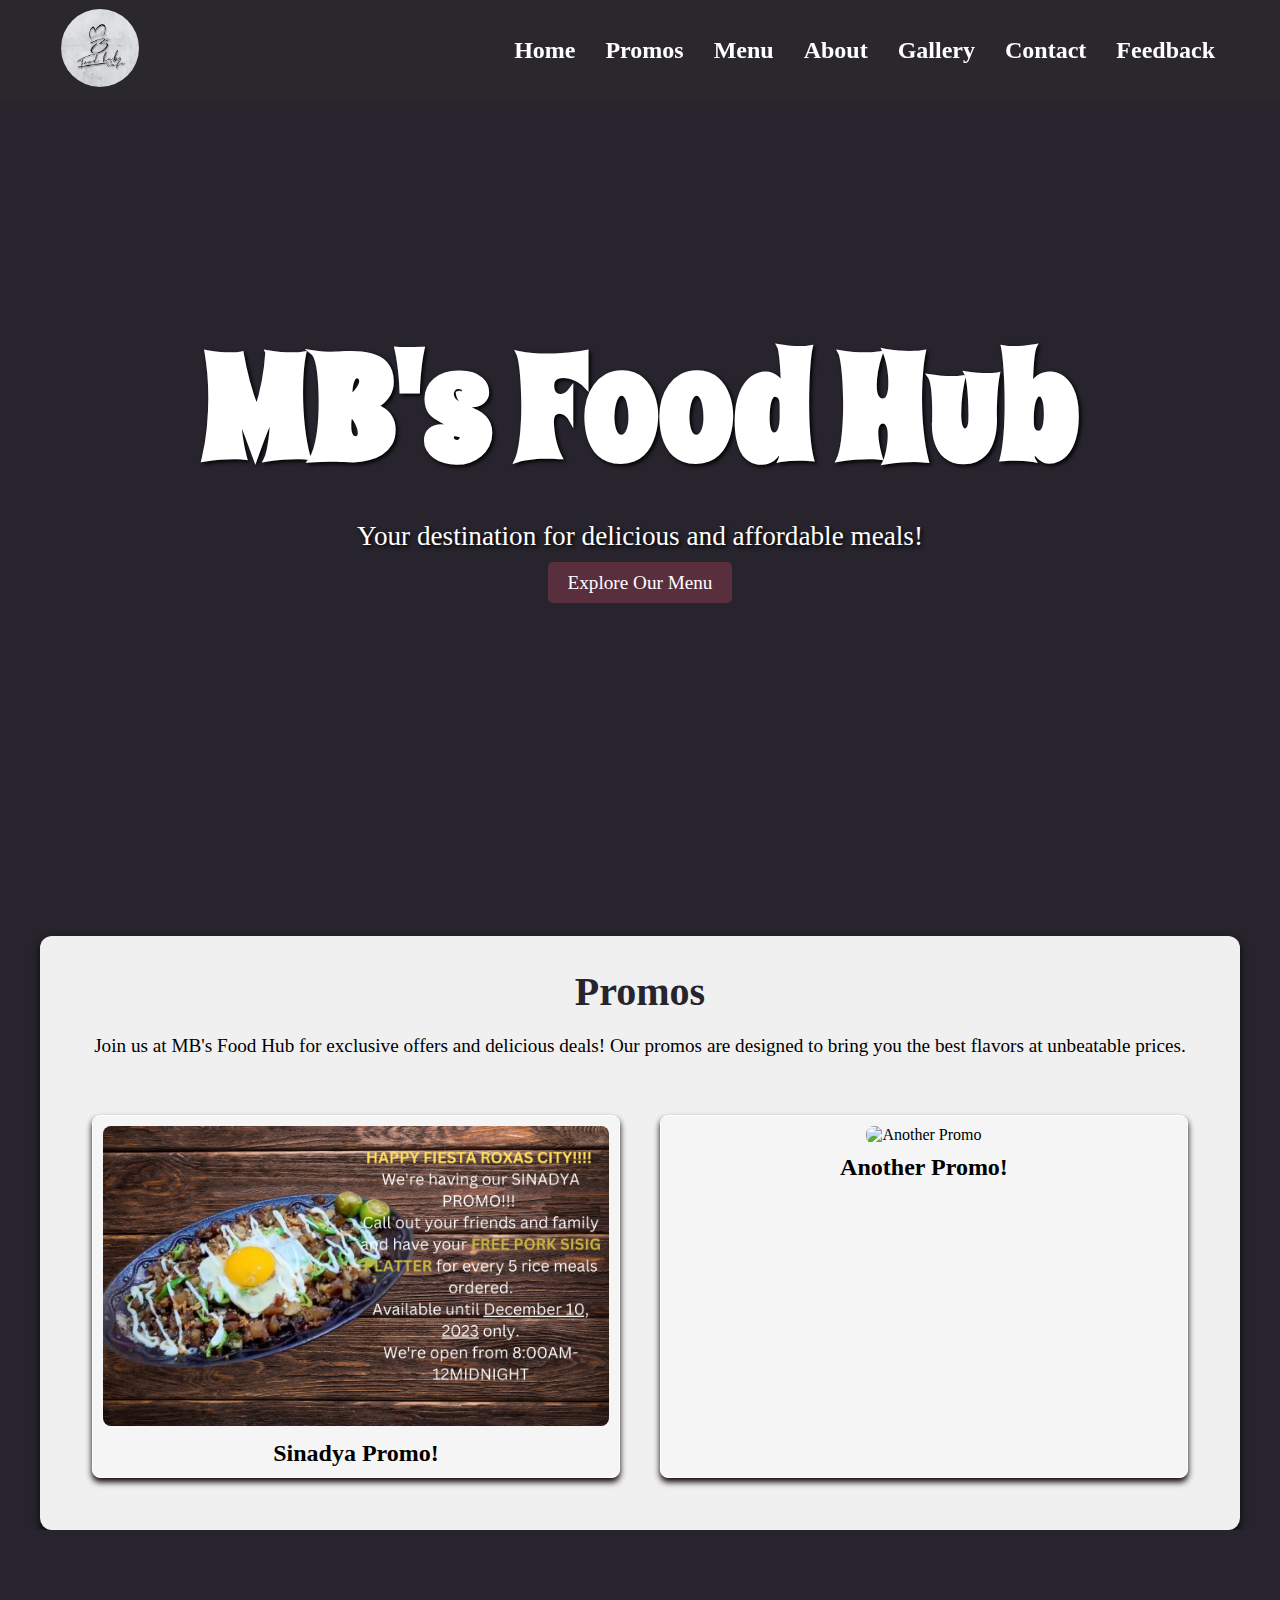
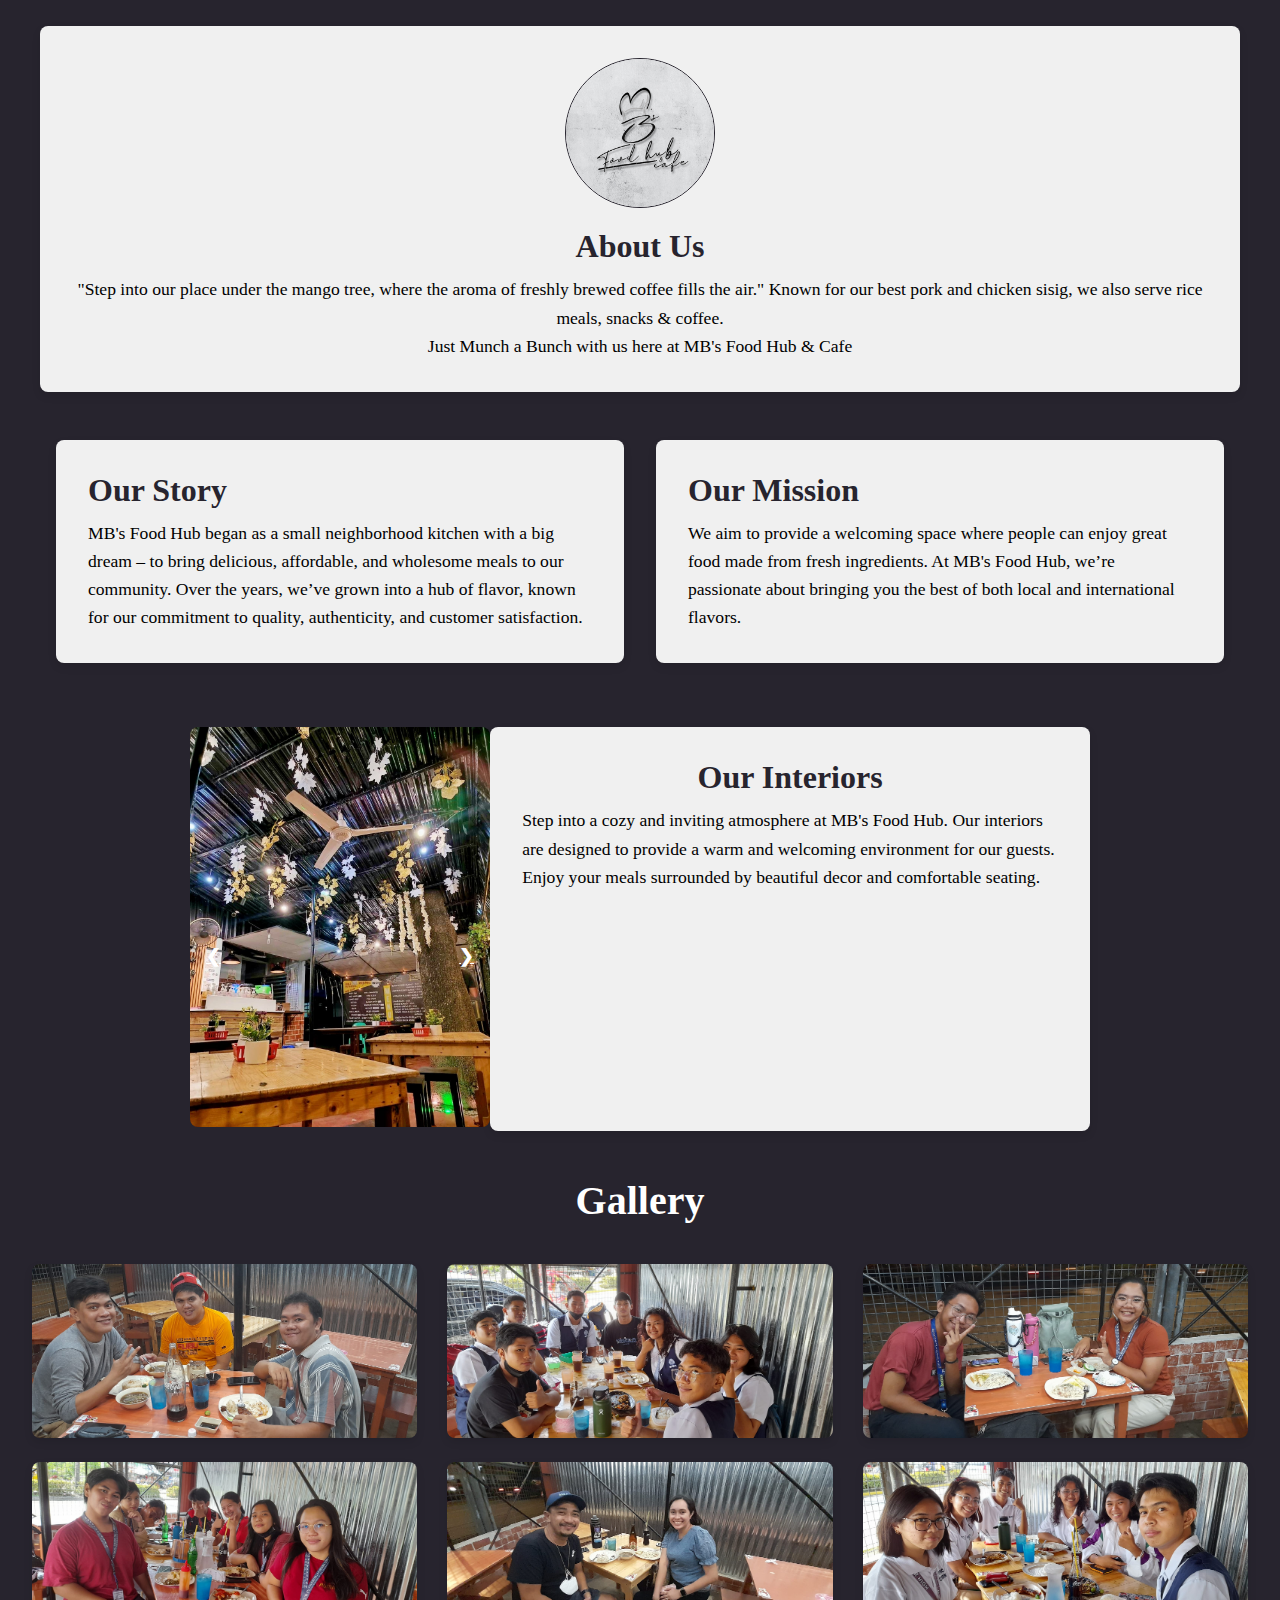
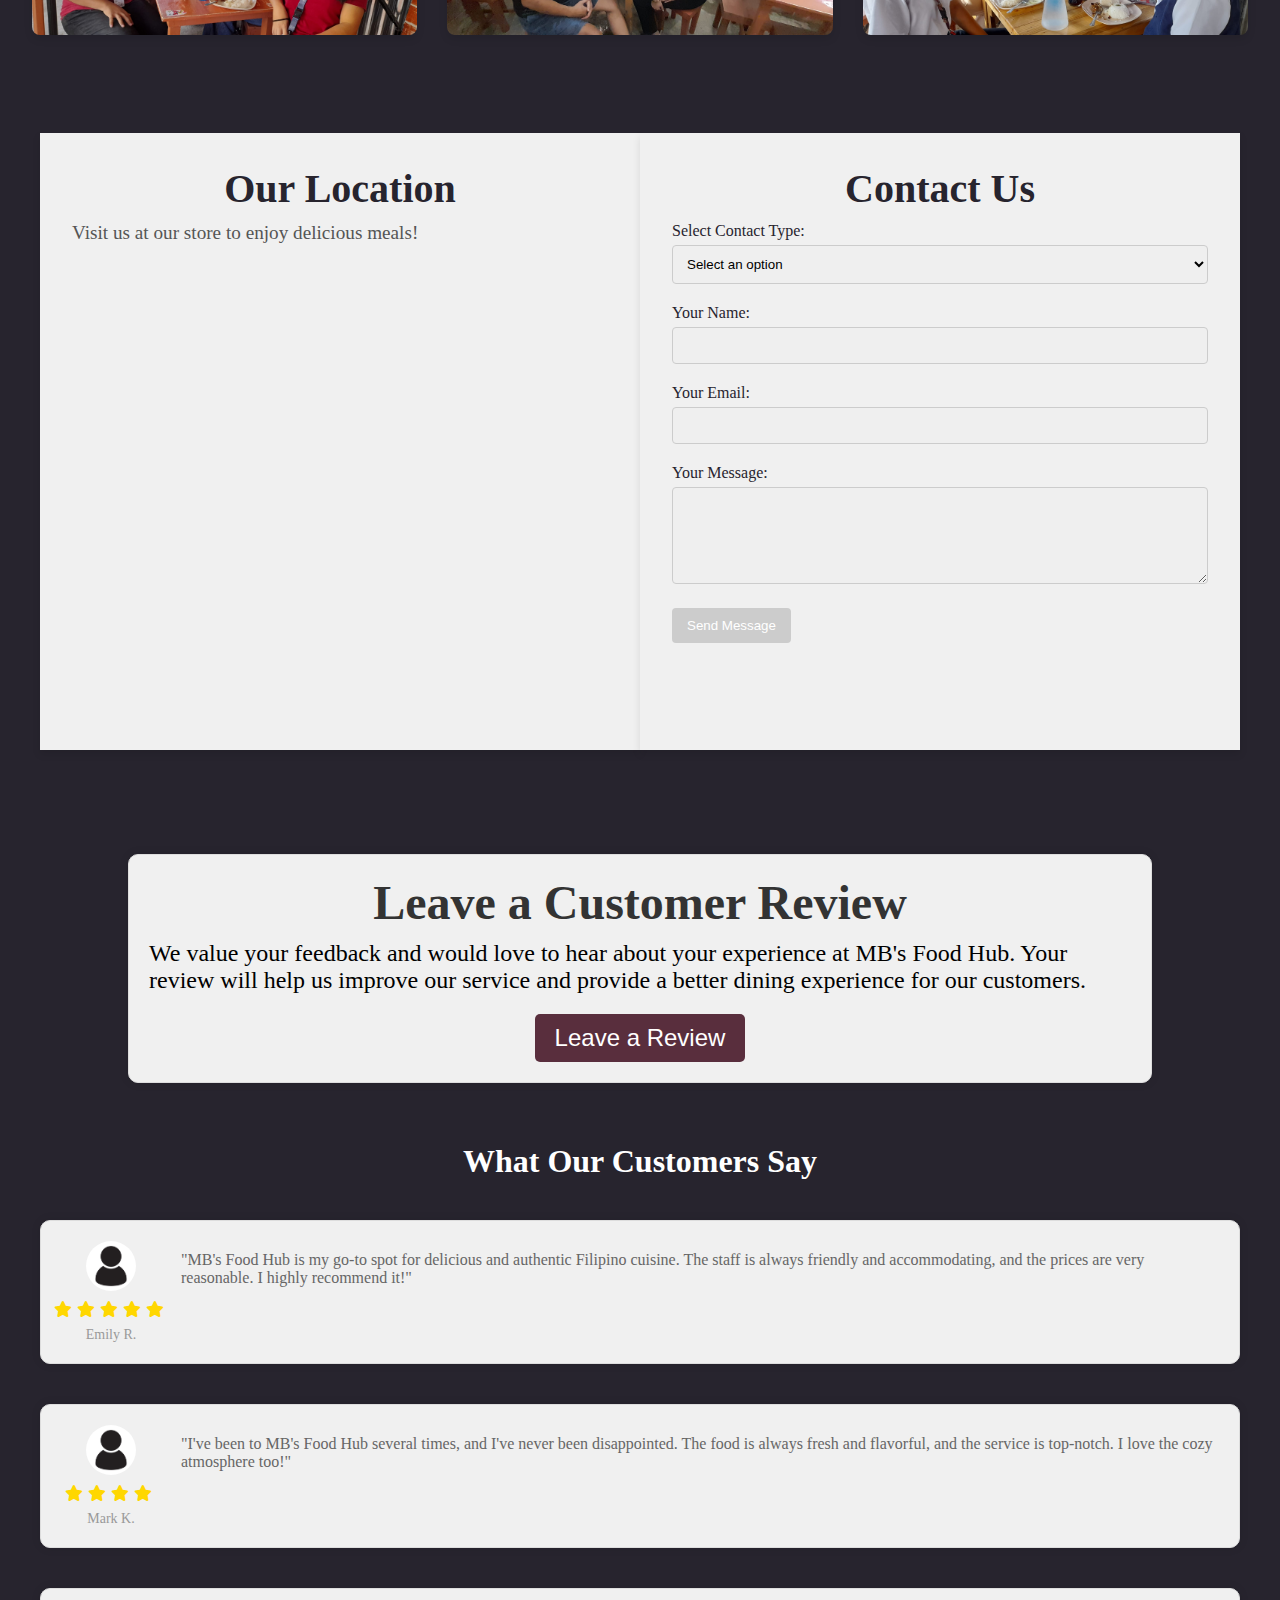
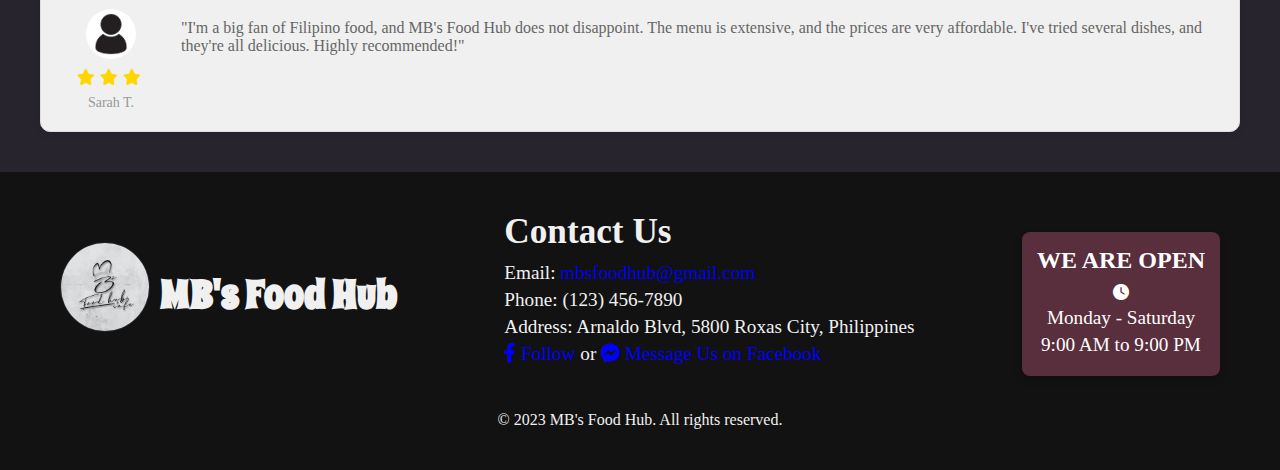
==== commit 32c50723: "Add files via upload" ====
--- a/index.html
+++ b/index.html
@@ -54,6 +54,7 @@
                     <li><a href="#about">About</a></li>
                     <li><a href="#gallery">Gallery</a></li>
                     <li><a href="#contact-map">Contact</a></li>
+                    <li><a href="#feed">Feedback</a></li>
                 </ul>
             </nav>
         </div>
@@ -69,6 +70,7 @@
             <li><a href="#about">About</a></li>
             <li><a href="#gallery">Gallery</a></li>
             <li><a href="#contact-map">Contact</a></li>
+            <li><a href="#feed">Feedback</a></li>
         </ul>
     </div>
     <!-- Back to Top Button -->
@@ -205,22 +207,22 @@
 <section class="gallery" id="gallery">
     <h2>Gallery</h2>
     <div class="gallery-container">
-        <div class="gallery-item" onclick="openLightbox('Pics/ShopPics/325434776_557739932708413_1721341352422140346_n.jpg')">
+        <div class="gallery-item" onclick="openLightbox('Pics/Gallery/1.jpg')">
             <img src="Pics/Gallery/1.jpg" alt="Gallery Image 1">
         </div>
-        <div class="gallery-item" onclick="openLightbox('Pics/ShopPics/325778423_554178946612466_2714534547201684385_n.jpg')">
+        <div class="gallery-item" onclick="openLightbox('Pics/Gallery/9.jpg')">
             <img src="Pics/Gallery/9.jpg" alt="Gallery Image 2">
         </div>
-        <div class="gallery-item" onclick="openLightbox('Pics/ShopPics/358043666_258718036772088_7981705999836249522_n.jpg')">
+        <div class="gallery-item" onclick="openLightbox('Pics/Gallery/3.jpg')">
             <img src="Pics/Gallery/3.jpg" alt="Gallery Image 3">
         </div>
-        <div class="gallery-item" onclick="openLightbox('Pics/ShopPics/381666298_297551742888717_4472328310536696207_n.jpg')">
+        <div class="gallery-item" onclick="openLightbox('Pics/Gallery/4.jpg')">
             <img src="Pics/Gallery/4.jpg" alt="Gallery Image 4">
         </div>
-        <div class="gallery-item" onclick="openLightbox('Pics/ShopPics/366746504_277291474914744_6592459616185513717_n.jpg')">
+        <div class="gallery-item" onclick="openLightbox('Pics/Gallery/7.jpg')">
             <img src="Pics/Gallery/7.jpg" alt="Gallery Image 5">
         </div>
-        <div class="gallery-item" onclick="openLightbox('Pics/ShopPics/358060868_258718096772082_7341728869133325962_n.jpg')">
+        <div class="gallery-item" onclick="openLightbox('Pics/Gallery/8.jpg')">
             <img src="Pics/Gallery/8.jpg" alt="Gallery Image 6">
         </div>
     </div>
@@ -294,7 +296,7 @@
   </section>
 </section>
 
-
+<section class="feed" id="feed">
 <div class="feedback-form">
     <h2>Leave a Customer Review</h2>
     <p>We value your feedback and would love to hear about your experience at MB's Food Hub. Your review will help us improve our service and provide a better dining experience for our customers.</p>
@@ -312,7 +314,7 @@
     <div class="testimonial-container">
         <div class="testimonial">
             <div class="testimonial-profile">
-                <img src="profile-icon.png" alt="Profile Icon">
+                <img src="Pics/Prof Icon.jpg" alt="Profile Icon">
                 <div class="testimonial-rating">
                     <i class="fas fa-star"></i>
                     <i class="fas fa-star"></i>
@@ -326,7 +328,7 @@
         </div>
         <div class="testimonial">
             <div class="testimonial-profile">
-                <img src="profile-icon.png" alt="Profile Icon">
+                <img src="Pics/Prof Icon.jpg" alt="Profile Icon">
                 <div class="testimonial-rating">
                     <i class="fas fa-star"></i>
                     <i class="fas fa-star"></i>
@@ -339,7 +341,7 @@
         </div>
         <div class="testimonial">
             <div class="testimonial-profile">
-                <img src="profile-icon.png" alt="Profile Icon">
+                <img src="Pics/Prof Icon.jpg" alt="Profile Icon">
                 <div class="testimonial-rating">
                     <i class="fas fa-star"></i>
                     <i class="fas fa-star"></i>
@@ -352,7 +354,7 @@
     </div>
     
 </section>
-
+</section>
 
 
 <footer>
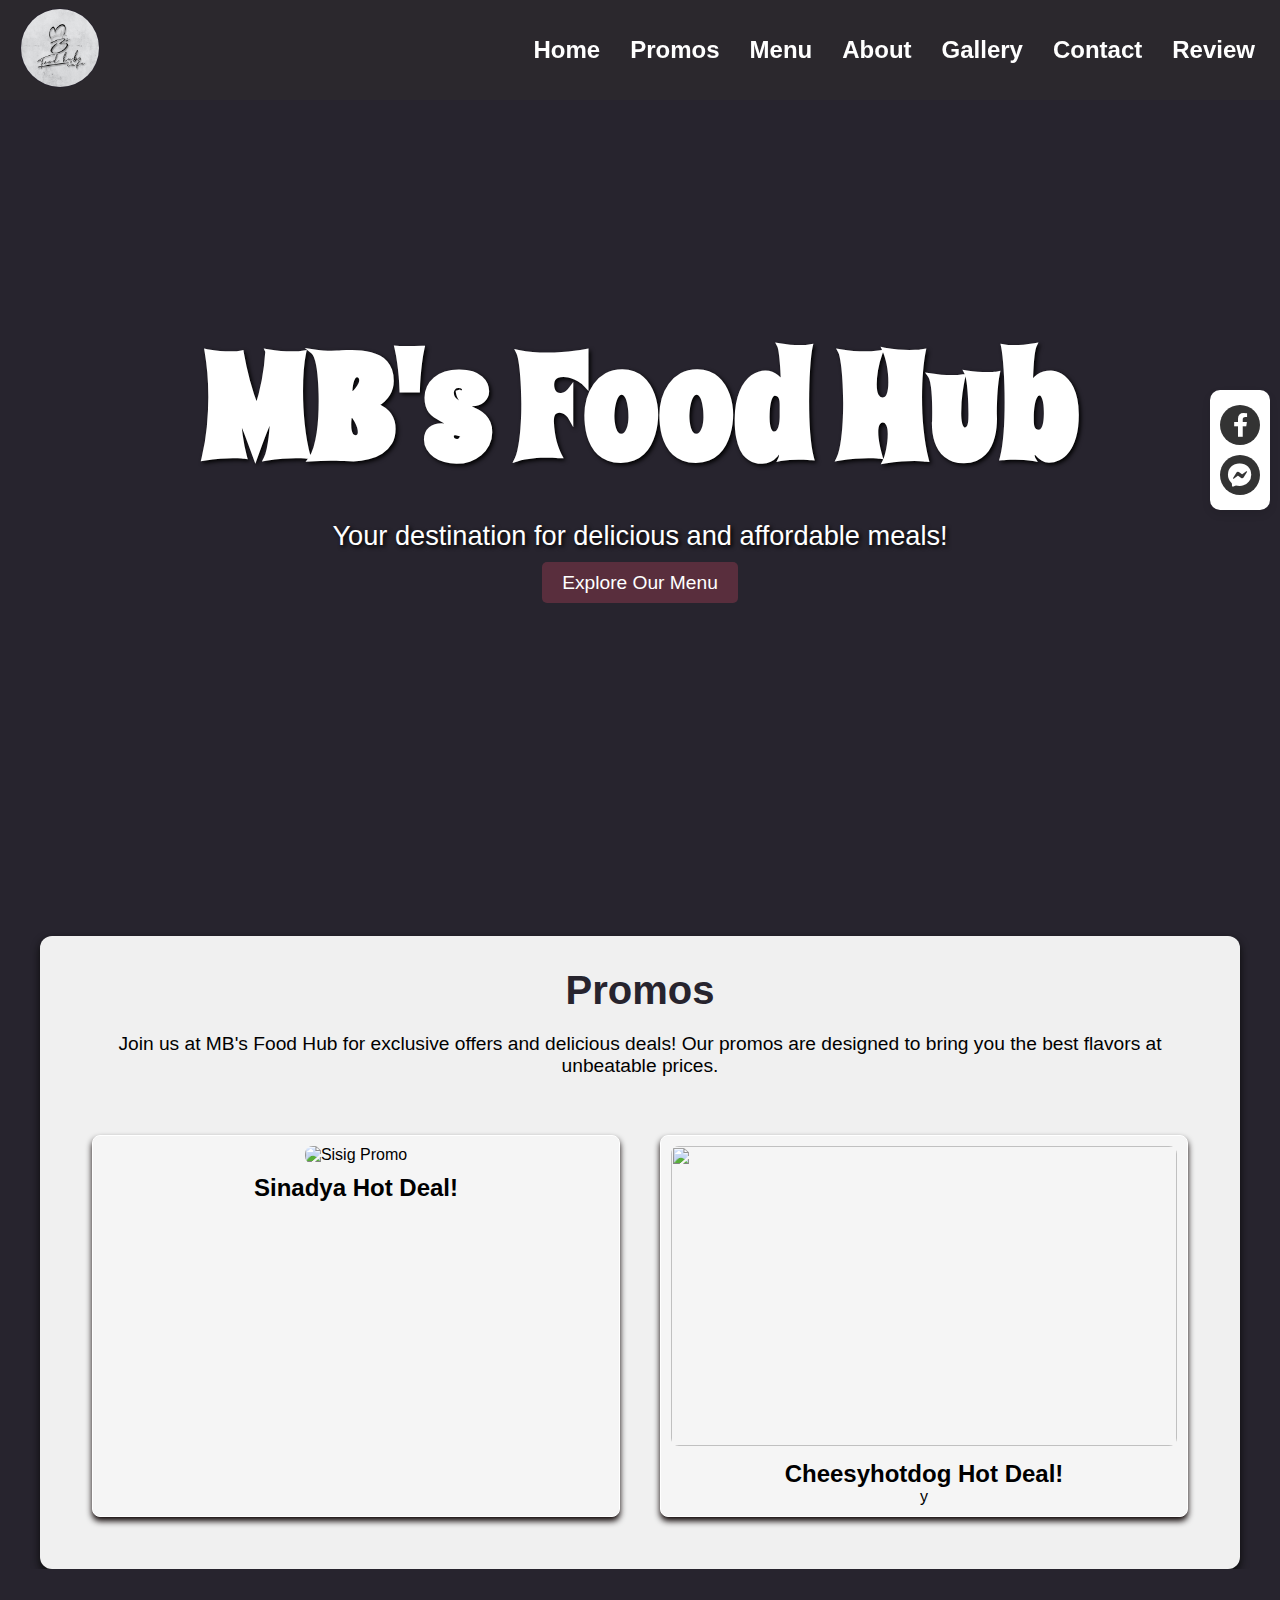
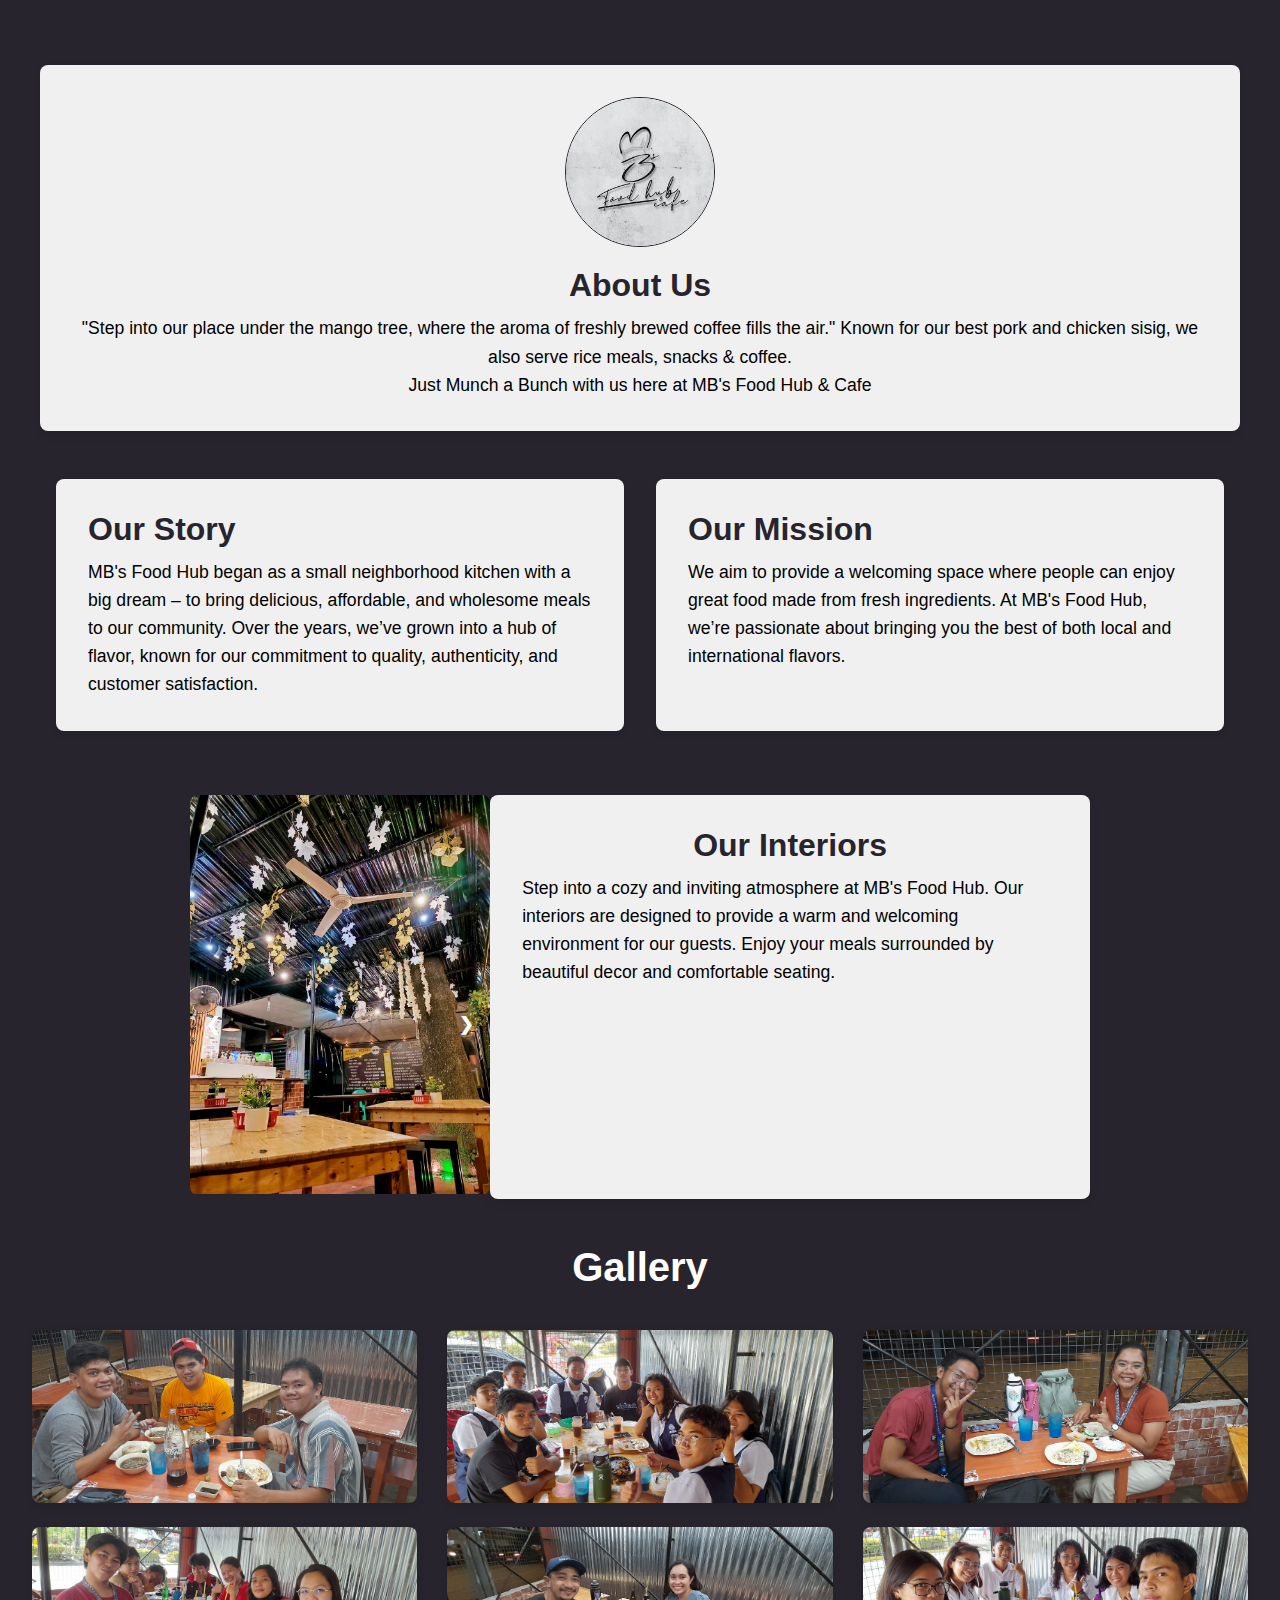
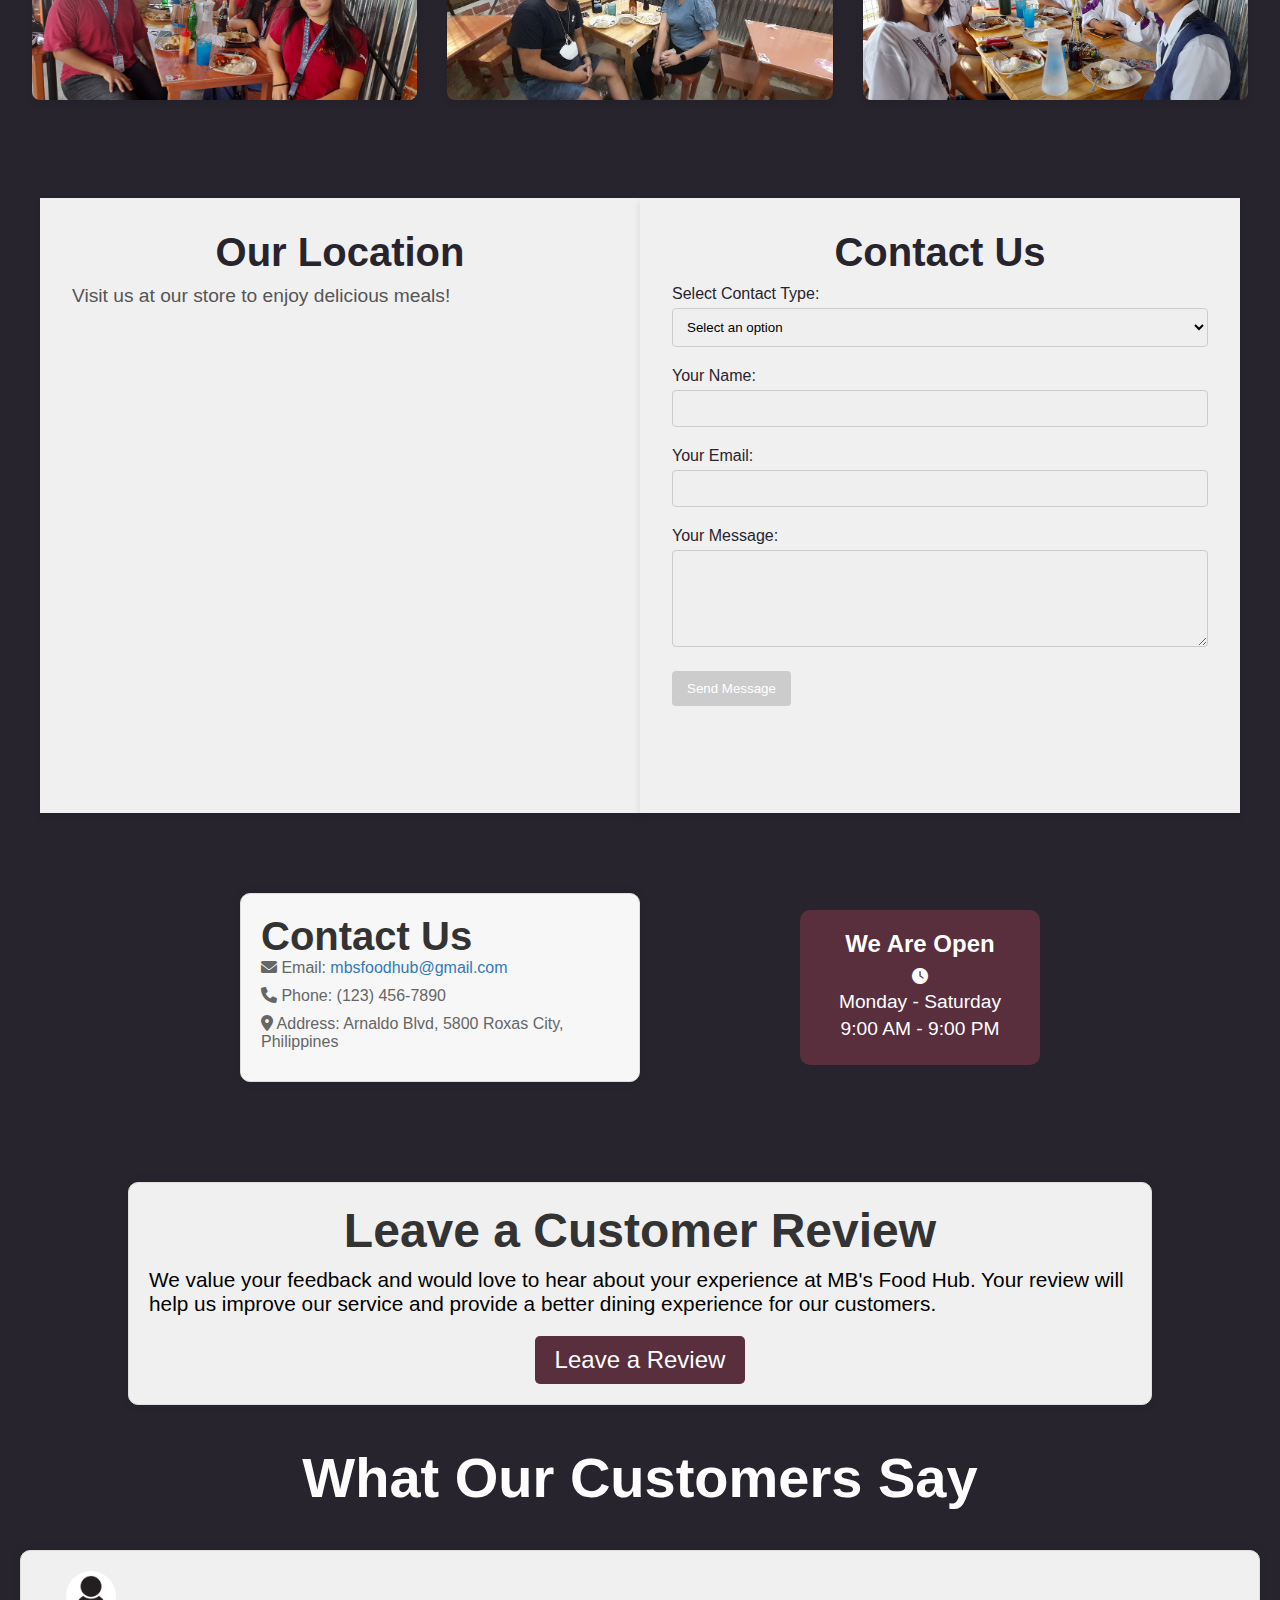
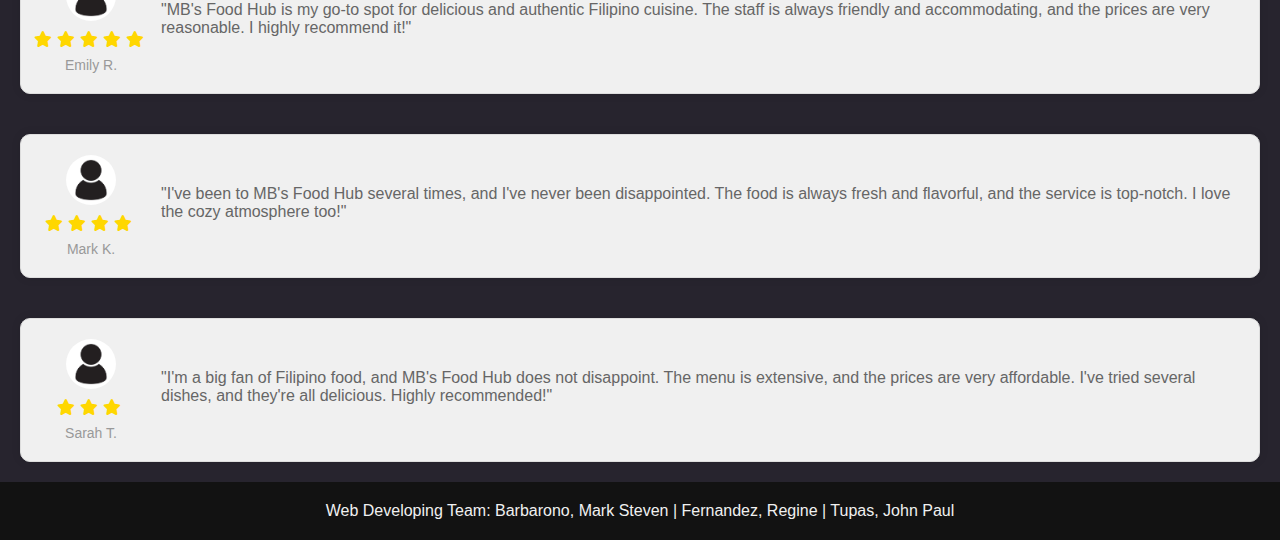
==== commit 23e14d65: "Add files via upload" ====
--- a/index.html
+++ b/index.html
@@ -54,7 +54,7 @@
                     <li><a href="#about">About</a></li>
                     <li><a href="#gallery">Gallery</a></li>
                     <li><a href="#contact-map">Contact</a></li>
-                    <li><a href="#feed">Feedback</a></li>
+                    <li><a href="#review">Review</a></li>
                 </ul>
             </nav>
         </div>
@@ -70,7 +70,7 @@
             <li><a href="#about">About</a></li>
             <li><a href="#gallery">Gallery</a></li>
             <li><a href="#contact-map">Contact</a></li>
-            <li><a href="#feed">Feedback</a></li>
+            <li><a href="#review">Review</a></li>
         </ul>
     </div>
     <!-- Back to Top Button -->
@@ -102,13 +102,13 @@
             <p>Join us at MB's Food Hub for exclusive offers and delicious deals! Our promos are designed to bring you the best flavors at unbeatable prices.</p>
         </div>
         <div class="promo-grid">
-            <a href="#promos" class="promo-item" onclick="openLightbox('Foods/White And Brown Modern Asian Food Review Youtube Thumbnail.png')">
-                <img src="Foods/White And Brown Modern Asian Food Review Youtube Thumbnail.png" alt="Sisig Promo">
-                <p>Sinadya Promo!</p>
+            <a href="#promos" class="promo-item" onclick="openLightbox('Pics/1.png')">
+                <img src="Pics/1.png" alt="Sisig Promo">
+                <p>Sinadya Hot Deal!</p>
             </a>
-            <a href="#promos" class="promo-item" onclick="openLightbox('Foods/Another Promo Image.png')">
-                <img src="Foods/Another Promo Image.png" alt="Another Promo">
-                <p>Another Promo!</p>
+            <a href="#promos" class="promo-item" onclick="openLightbox('Pics/2.png')">
+                <img src="Pics/2.png" yalt="Cheesyhotdog and Fries">
+                <p>Cheesyhotdog Hot Deal!</p>y
             </a>
         </div>
     </div>
@@ -121,13 +121,12 @@
 
 
 
-  <!-- Lightbox for fullscreen images -->
 <div id="lightbox" onclick="closeLightbox()">
     <div class="lightbox-content">
-        <img id="lightbox-image" src="" alt="Fullscreen Image">
-        <!-- Removed the title element -->
-    </div>
-</div>
+      <img id="lightbox-image" src="" alt="Fullscreen Image">
+      <span id="lightbox-close" onclick="closeLightbox()">×</span>
+    </div>
+  </div>
 
 
 
@@ -228,12 +227,12 @@
     </div>
 </section>
 
-<!-- Lightbox for fullscreen images -->
 <div id="lightbox" onclick="closeLightbox()">
     <div class="lightbox-content">
-        <img id="lightbox-image" src="" alt="Fullscreen Image">
-    </div>
-</div>
+      <img id="lightbox-image" src="" alt="Fullscreen Image">
+      <span id="lightbox-close" onclick="closeLightbox()">×</span>
+    </div>
+  </div>
 
 
 
@@ -296,7 +295,28 @@
   </section>
 </section>
 
-<section class="feed" id="feed">
+
+
+
+<section class="contact-info">
+    <div class="get-in-touch">
+      <h4>Contact Us</h4>
+      <p><i class="fas fa-envelope"></i> Email: <a href="mailto:mbsfoodhub@gmail.com">mbsfoodhub@gmail.com</a></p>
+      <p><i class="fas fa-phone"></i> Phone: (123) 456-7890</p>
+      <p><i class="fas fa-map-marker-alt"></i> Address: Arnaldo Blvd, 5800 Roxas City, Philippines</p>
+    </div>
+    <div class="we-are-open">
+      <h4>We Are Open </h4>
+      <i class="fas fa-clock"></i>
+      <p>Monday - Saturday</p>
+      <p>9:00 AM - 9:00 PM</p>
+    </div>
+  </section>
+
+
+
+
+<section class="feed" id="review">
 <div class="feedback-form">
     <h2>Leave a Customer Review</h2>
     <p>We value your feedback and would love to hear about your experience at MB's Food Hub. Your review will help us improve our service and provide a better dining experience for our customers.</p>
@@ -307,6 +327,15 @@
 </div>
 
 
+<!-- Social Icons -->
+<div class="social-icons">
+    <a href="https://www.facebook.com/your-facebook-page" target="_blank" class="social-icon">
+      <i class="fab fa-facebook-f"></i>
+    </a>
+    <a href="https://www.messenger.com/your-messenger-page" target="_blank" class="social-icon">
+      <i class="fab fa-facebook-messenger"></i>
+    </a>
+  </div>
 
 
 <section id="testimonials">
@@ -358,43 +387,9 @@
 
 
 <footer>
-    <div class="footer-content" id="footer">
-        <div class="footer-logo">
-            <a href="Pics/Logo.jpg" onclick="openLightbox('Pics/Logo.jpg'); return false;">
-                <img src="Pics/Logo.jpg" alt="Logo" class="footer-logo-image">
-            </a>
-            <h1>MB's Food Hub</h1>
-        </div>
-        
-        <div class="footer-info">
-            <div class="footer-contact">
-                <h4>Contact Us</h4>
-                <p>Email: <a href="mailto:mbsfoodhub@gmail.com">mbsfoodhub@gmail.com</a></p>
-                <p>Phone: (123) 456-7890</p>
-                <p>Address: Arnaldo Blvd, 5800 Roxas City, Philippines</p>
-                <p>
-                    <a href="https://web.facebook.com/profile.php?id=100079016804383" class="icons" target="_blank" rel="noopener noreferrer">
-                        <i class="fab fa-facebook-f"></i> Follow
-                    </a> 
-                    or 
-                    <a href="https://m.me/325099922226364" class="icons" target="_blank" rel="noopener noreferrer">
-                        <i class="fab fa-facebook-messenger"></i> Message Us on Facebook
-                    </a>
-                </p>
-            </div>
-        </div>
-        
-        <!-- Redesigned "WE ARE OPEN" Box -->
-        <div class="footer-hours">
-            <h4>WE ARE OPEN</h4>
-            <div> <i class="fas fa-clock"></i> <!-- Clock icon --> </div>
-            <p>Monday - Saturday</p>
-            <p>9:00 AM to 9:00 PM</p>
-        </div>
-    </div>
-    
+   
     <div class="footer-bottom">
-        <p>&copy; 2023 MB's Food Hub. All rights reserved.</p>
+        <p> Web Developing Team: Barbarono, Mark Steven | Fernandez, Regine | Tupas, John Paul    </p>
     </div>
 </footer>
 
--- a/style.css
+++ b/style.css
@@ -3,6 +3,11 @@
   margin: 0;
   padding: 0;
   box-sizing: border-box;
+  text-decoration: none;
+  border: none;
+  outline: none;
+  scroll-behavior: smooth;
+  font-family: "Poppins", sans-serif;
 }
 
 /* Header Styles */
@@ -47,7 +52,7 @@
   display: flex; /* Flexbox for layout */
   justify-content: space-between; /* Space between logo and nav */
   align-items: center; /* Center items vertically */
-  max-width: 1200px; /* Max width for the container */
+  max-width: 1500px; /* Max width for the container */
   margin: 0 auto; /* Center the container */
   padding: 0 20px; /* Padding for left and right */
   height: 80px;
@@ -451,7 +456,7 @@
 #top-picks h2 {
   text-align: center; /* Center the heading */
   margin-bottom: 20px; /* Space below the heading */
-  color: #32a917; /* Green color for the heading */
+  color: black; /* Green color for the heading */
 }
 
 .top-picks-box {
@@ -513,19 +518,25 @@
 
 
 #menu {
-  max-width: 1200px; /* Limit the width for better readability */
+  max-width: 1500px; /* Limit the width for better readability */
   margin: 50px auto; /* Center the menu section */
   padding: 20px; /* Padding around the menu */
   background-color: #d5d4dd; /* White background for the menu */
   border-radius: 8px; /* Rounded corners */
   box-shadow: 0 4px 8px rgba(0, 0, 0, 0.1); /* Subtle shadow for depth */
-}
-
+  margin-left: 10px;
+  margin-right: 10px;
+}
+
+
+html {
+  scroll-behavior: smooth;
+}
 h2 {
   text-align: center; /* Center the heading */
-  color: white; /* Green color for the heading */
+  color: black; 
   margin-bottom: 20px;
-  font-size: 2em;
+  font-size: 3.5em;
 }
 
 
@@ -554,7 +565,7 @@
 
 .menu-image {
   max-width: 100%; /* Ensure the image does not exceed the width of its container */
-  max-height: 150px; /* Set a maximum height for the images */
+  max-height: 100%; /* Set a maximum height for the images */
   width: auto; /* Allow width to adjust automatically */
   height: auto; /* Allow height to adjust automatically */
   object-fit: cover; /* Ensure the image covers the area without distortion */
@@ -578,10 +589,13 @@
   margin-bottom: 20px; /* Space between categories */
   display: block; /* Initially hide categories */
   background-color: #d5d4dd;
+  margin-left: 10px;
+  margin-right: 10px;
 }
 
 .menu-category h3 {
   margin-bottom: 10px; /* Space below the category title */
+  font-size: 2.0em;
 }
 
 /* Filter Container Styles */
@@ -642,13 +656,14 @@
 
 /* Lightbox image styling */
 #lightbox img {
-  max-width: 50%; /* Set a maximum width for the image */
-  max-height:50%; /* Set a maximum height for the image */
-  width: auto; /* Allow width to adjust automatically */
-  height: auto; /* Allow height to adjust automatically */
+  max-width: 100%; /* Set a maximum width for the image */
+  max-height:100%; /* Set a maximum height for the image */
+  width: 50%; /* Allow width to adjust automatically */
+  height: 50%; /* Allow height to adjust automatically */
   object-fit: contain; /* Maintain the aspect ratio without cropping */
-  border: 5px solid #fff; /* Optional border */
+  border: 5px solid black; /* Optional border */
   border-radius: 8px; /* Optional rounded corners */
+  
 }
 
 /* Promo Section Styles */
@@ -743,13 +758,16 @@
   cursor: pointer;
 }
 
-/* Lightbox image styling */
-#lightbox img {
-  max-width: 90%;
-  max-height: 90%;
-  border: 5px solid #fff;
-  border-radius: 8px;
-}
+#lightbox-close {
+  position: absolute;
+  top: 10px;
+  right: 10px;
+  font-size: 7em;
+  cursor: pointer;
+  color: white;
+}
+
+
 /* About Section Styles */
 .about {
     padding: 4em 2em; /* Increased padding for more space */
@@ -924,27 +942,6 @@
 .gallery-item:hover {
   transform: scale(1.05); /* Slightly enlarge the image on hover */
   box-shadow: 0 8px 16px rgba(0, 0, 0, 0.2); /* Increase shadow on hover */
-}
-/* Lightbox Styles */
-#lightbox {
-  display: none; /* Hidden by default */
-  position: fixed;
-  top: 0;
-  left: 0;
-  width: 100%;
-  height: 100%;
-  background: rgba(0, 0, 0, 0.8); /* Semi-transparent black background */
-  justify-content: center;
-  align-items: center;
-  z-index: 1000;
-  cursor: pointer;
-}
-
-#lightbox img {
-  max-width: 90%; /* Set a maximum width for the image */
-  max-height: 90%; /* Set a maximum height for the image */
-  border: 5px solid #fff; /* Optional border */
-  border-radius: 8px; /* Optional rounded corners */
 }
 
 
@@ -1110,6 +1107,8 @@
 .map-contact {
   padding: 4em 2em;
   background-color: #27242e;
+  margin-bottom: 0;
+  padding-bottom: 0;
 }
 
 .map-contact-container {
@@ -1122,7 +1121,7 @@
 .map-container {
   flex: 1;
   background-color: #F0F0F0;
- ;
+ 
   box-shadow: 0 4px 8px rgba(0, 0, 0, 0.1);
   padding: 2em;
 }
@@ -1206,17 +1205,136 @@
 
 
 
-
-
-
-
-
-
+/* Social Icons */
+.social-icons {
+  position: fixed;
+  top: 50%;
+  right: 10px;
+  transform: translateY(-50%);
+  display: flex;
+  flex-direction: column;
+  align-items: center;
+  background-color: #fff;
+  padding: 10px;
+  border-radius: 10px;
+  box-shadow: 0 4px 8px rgba(0, 0, 0, 0.1);
+  z-index: 10;
+}
+
+.social-icon {
+  display: flex;
+  justify-content: center;
+  align-items: center;
+  width: 40px;
+  height: 40px;
+  border-radius: 50%;
+  background-color: #333;
+  margin-bottom: 5px;
+  margin-top: 5px;
+  transition: background-color 0.3s ease;
+  z-index: 9;
+}
+
+.social-icon:hover {
+  background-color: #592e3d;
+  transform: scale(1.05); /* Slightly enlarge the card on hover */
+}
+
+.social-icon i {
+  font-size: 24px;
+  color: #fff;
+}
+
+
+
+
+
+
+.contact-info {
+  display: flex;
+  justify-content: space-between;
+  align-items: center;
+  margin: 0 auto;
+  max-width: 800px;
+  padding-top: 80px;
+}
+
+.get-in-touch {
+  background-color: #f7f7f7;
+  padding: 20px;
+  border: 1px solid #ddd;
+  border-radius: 10px;
+  box-shadow: 0 0 10px rgba(0, 0, 0, 0.1);
+  width: 50%;
+}
+
+.we-are-open {
+  background-color: #592e3d;
+  color: white;
+  padding: 20px;
+  border-radius: 10px;
+  width: 30%;
+  text-align: center;
+}
+
+.we-are-open h4 {
+  margin-bottom: 10px;
+  font-size: 1.5em;
+  font-weight: bold;
+}
+
+.we-are-open p {
+  margin: 5px 0;
+  font-size: 1.2em;
+}
+
+.get-in-touch h4 {
+  margin-top: 0;
+  font-weight: bold;
+  color: #333;
+  font-size: 2.5em;
+}
+
+.get-in-touch p {
+  margin-bottom: 10px;
+  font-size: 16px;
+  color: #666;
+}
+
+.get-in-touch a {
+  text-decoration: none;
+  color: #337ab7;
+}
+
+.get-in-touch a:hover {
+  color: #23527c;
+}
+
+
+
+
+
+
+
+
+
+
+
+.feed {
+  background-color: #27242e;
+  padding-top: 60px;
+}
 
 
 #testimonials {
   background-color:#27242e;
-  padding: 20px;
+  
+}
+
+#testimonials h2 {
+  color: white;
+  text-align: center;
+  margin-bottom: 20px;
 }
 
 .testimonial-container {
@@ -1270,7 +1388,7 @@
 .testimonial p {
   font-size: 16px;
   color: #666;
-  margin-top: 10px;
+  margin-top: 30px;
   flex: 1;
 }
 
@@ -1291,7 +1409,7 @@
 }
 
 .feedback-form p {
-  font-size: 1.5em;
+  font-size: 1.3em;
   color: black;
   margin-bottom: 20px;
 }
@@ -1329,8 +1447,25 @@
 footer {
   background-color: #121212;
   color: #F0F0F0;
-  padding: 40px 60px;
+  padding: 20px 20px;
   
+}
+
+
+
+.footer-bottom {
+  text-align: center;
+
+ margin: 0;
+ padding: 0;
+  font-size: 1.0em;
+  color: #F0F0F0;
+}
+
+.footer-info {
+  display: flex;
+  flex-direction: column; /* Stack contact and social sections */
+  gap: 20px; /* Space between sections */
 }
 
 .footer-content {
@@ -1341,89 +1476,23 @@
   margin: 0 auto; /* Center the footer content */
 }
 
-.footer-logo {
-  display: flex;
-  align-items: center;
-  gap: 10px;
-}
-
-.footer-logo h1 {
-  font-size: 2.5em;
-  font-family: 'Spicy Rice', cursive; /* Use the Spicy Rice font */
-
-}
-
-.footer-logo-image {
-  width: 90px; /* Increased logo size */
-  height: 90px; /* Increased logo size */
-  border-radius: 50%; /* Make logo circular */
-  object-fit: cover; /* Ensure the image covers the circle */
-  margin-bottom: 10px;
-  border: 1px solid #27242e;
-}
-
-.footer-info {
-  display: flex;
-  flex-direction: column; /* Stack contact and social sections */
-  gap: 20px; /* Space between sections */
-}
-
-.footer-contact, .footer-social {
-  flex: 1; /* Allow sections to grow */
-}
-
-.footer-contact h4, .footer-follow h4 {
-  color: #F0F0F0;
-  margin-bottom: 10px;
-  font-size: 2.2em;
-}
-
-.footer-contact p {
-  font-size: 1.2em;
-  margin-bottom: 5px;
-}
-
-.footer-contact a {
-  
-  text-decoration: none;
-}
-
-/* Social Media Links Styling */
-.footer-social .social-icons, .footer-follow .social-icons {
-  display: flex;
-  gap: 10px; /* Space between social icons */
-}
-
-.footer-social a i, .footer-follow a i, .footer-logo-image {
-  font-size: 2.0em;
-  color: #F0F0F0;
-  transition: transform 0.3s;
-}
-
-.footer-social a:hover i, .footer-follow a:hover i, .footer-logo-image:hover {
-  color: #F0F0F0;
-  transform: scale(1.1);
-}
-
-.footer-bottom {
-  text-align: center;
-  padding-top: 35px; /* Adjust this value */
-  padding-bottom: 1px; /* Add or adjust this value */
-  font-size: 1.0em;
-  color: #F0F0F0;
-}
-
-.icons {
-  color: blue;
-}
+
+
+
+
+
+
 
 .footer-hours {
   background-color: #592e3d; /* Dark background color */
   color: white; /* Text color */
-  padding: 15px; /* Padding around the box */
+  padding: 15px 60px; /* Padding around the box */
   border-radius: 8px; /* Rounded corners */
   text-align: center; /* Center align text */
   margin-top: 20px; /* Space above the box */
+  margin-left: 200px;
+  margin-right: 200px; /* Space on both sides */
+  margin-bottom: 20px;
   box-shadow: 0 4px 8px rgba(0, 0, 0, 0.2); /* Subtle shadow for depth */
 }
 
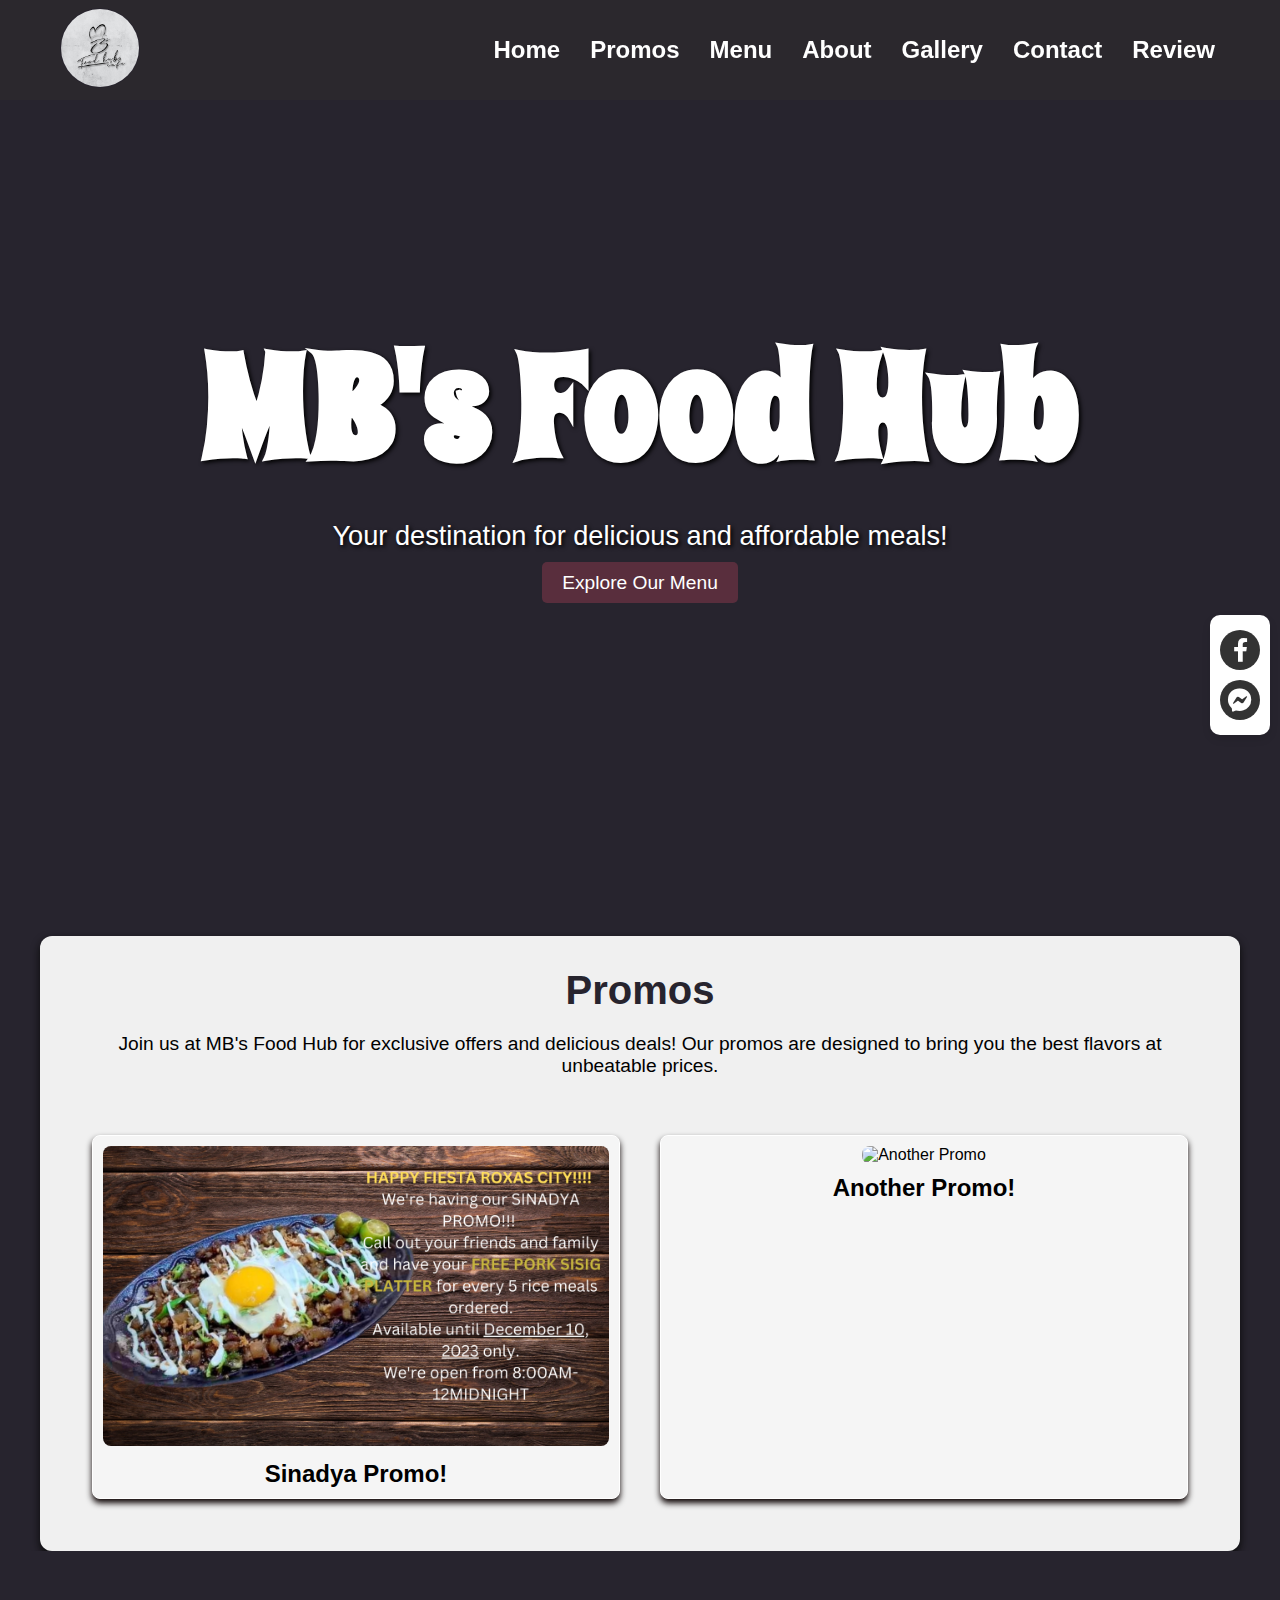
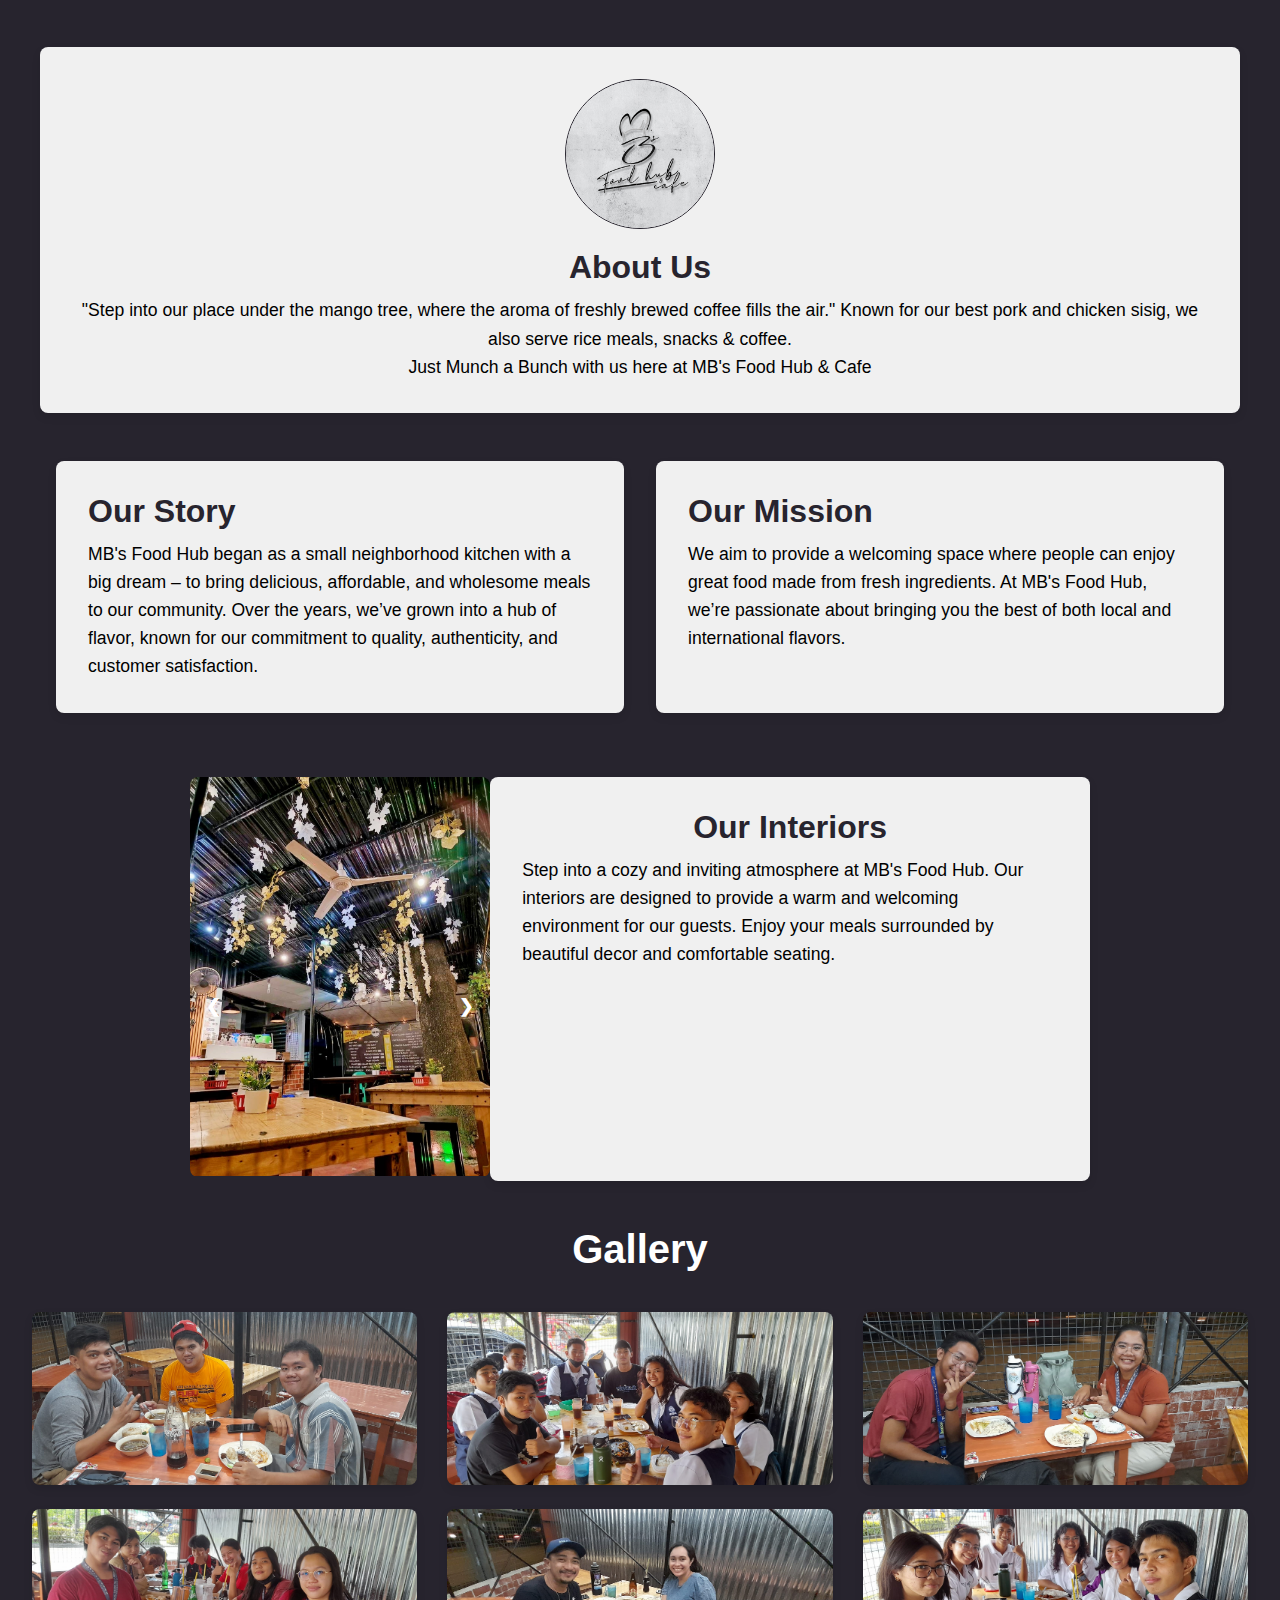
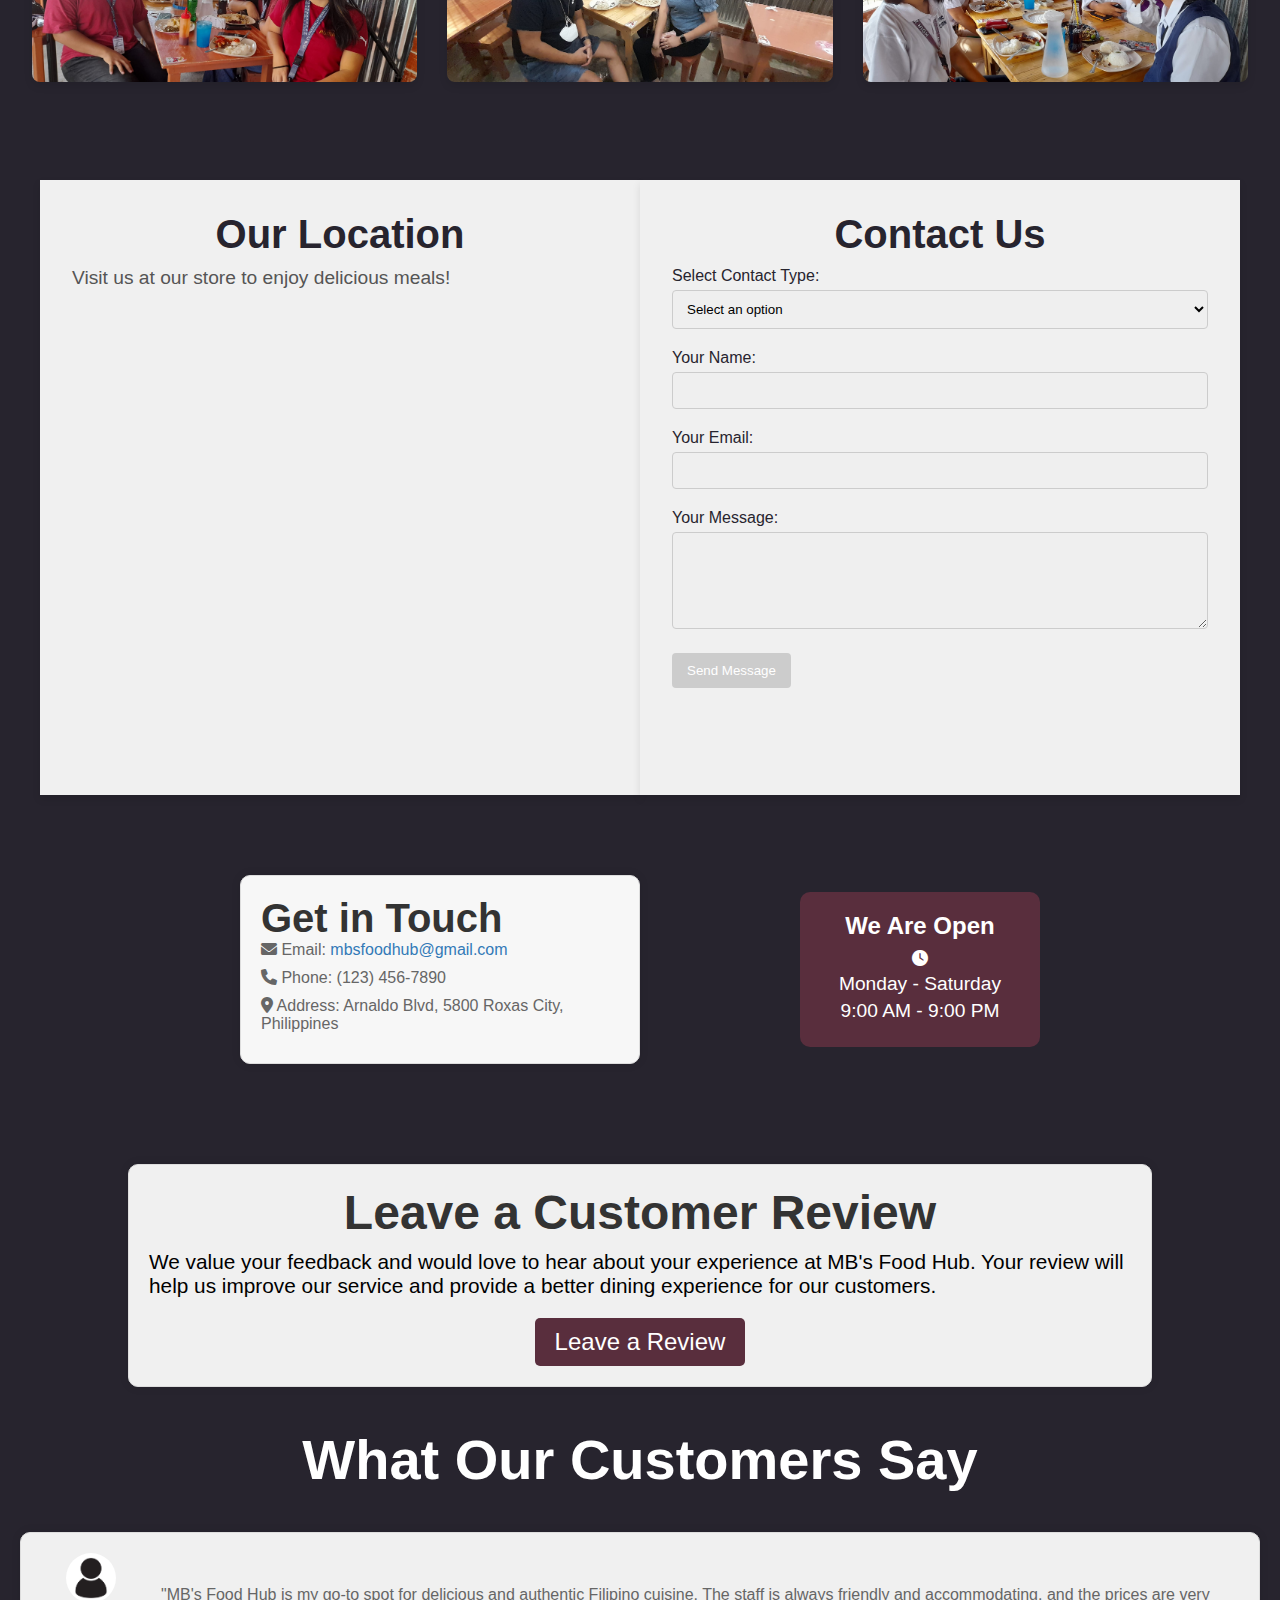
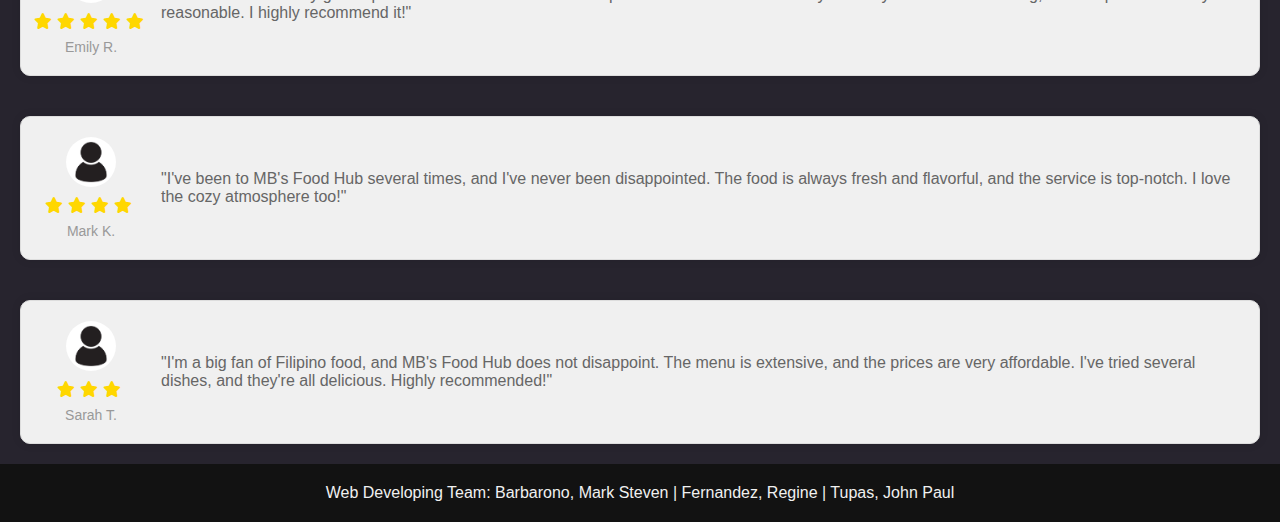
==== commit af9857ac: "Add files via upload" ====
--- a/index.html
+++ b/index.html
@@ -102,13 +102,13 @@
             <p>Join us at MB's Food Hub for exclusive offers and delicious deals! Our promos are designed to bring you the best flavors at unbeatable prices.</p>
         </div>
         <div class="promo-grid">
-            <a href="#promos" class="promo-item" onclick="openLightbox('Pics/1.png')">
-                <img src="Pics/1.png" alt="Sisig Promo">
-                <p>Sinadya Hot Deal!</p>
+            <a href="#promos" class="promo-item" onclick="openLightbox('Foods/White And Brown Modern Asian Food Review Youtube Thumbnail.png')">
+                <img src="Foods/White And Brown Modern Asian Food Review Youtube Thumbnail.png" alt="Sisig Promo">
+                <p>Sinadya Promo!</p>
             </a>
-            <a href="#promos" class="promo-item" onclick="openLightbox('Pics/2.png')">
-                <img src="Pics/2.png" yalt="Cheesyhotdog and Fries">
-                <p>Cheesyhotdog Hot Deal!</p>y
+            <a href="#promos" class="promo-item" onclick="openLightbox('Foods/Another Promo Image.png')">
+                <img src="Foods/Another Promo Image.png" alt="Another Promo">
+                <p>Another Promo!</p>
             </a>
         </div>
     </div>
@@ -300,7 +300,7 @@
 
 <section class="contact-info">
     <div class="get-in-touch">
-      <h4>Contact Us</h4>
+      <h4>Get in Touch</h4>
       <p><i class="fas fa-envelope"></i> Email: <a href="mailto:mbsfoodhub@gmail.com">mbsfoodhub@gmail.com</a></p>
       <p><i class="fas fa-phone"></i> Phone: (123) 456-7890</p>
       <p><i class="fas fa-map-marker-alt"></i> Address: Arnaldo Blvd, 5800 Roxas City, Philippines</p>
--- a/style.css
+++ b/style.css
@@ -52,7 +52,7 @@
   display: flex; /* Flexbox for layout */
   justify-content: space-between; /* Space between logo and nav */
   align-items: center; /* Center items vertically */
-  max-width: 1500px; /* Max width for the container */
+  max-width: 1200px; /* Max width for the container */
   margin: 0 auto; /* Center the container */
   padding: 0 20px; /* Padding for left and right */
   height: 80px;
@@ -115,7 +115,7 @@
 
 
 /* Responsive Styles */
-@media (max-width: 768px) {
+@media (max-width: 950px) {
   .menu-icon {
       display: block; /* Show the hamburger icon on small screens */
   }
@@ -137,7 +137,7 @@
   
 }
 
-@media (min-width: 769px) {
+@media (min-width: 951px) {
   .menu-icon {
       display: none; /* Hide the hamburger icon on larger screens */
   }
@@ -518,14 +518,12 @@
 
 
 #menu {
-  max-width: 1500px; /* Limit the width for better readability */
+  max-width: 1200px; /* Limit the width for better readability */
   margin: 50px auto; /* Center the menu section */
   padding: 20px; /* Padding around the menu */
   background-color: #d5d4dd; /* White background for the menu */
   border-radius: 8px; /* Rounded corners */
   box-shadow: 0 4px 8px rgba(0, 0, 0, 0.1); /* Subtle shadow for depth */
-  margin-left: 10px;
-  margin-right: 10px;
 }
 
 
@@ -589,8 +587,6 @@
   margin-bottom: 20px; /* Space between categories */
   display: block; /* Initially hide categories */
   background-color: #d5d4dd;
-  margin-left: 10px;
-  margin-right: 10px;
 }
 
 .menu-category h3 {
@@ -1208,7 +1204,7 @@
 /* Social Icons */
 .social-icons {
   position: fixed;
-  top: 50%;
+  top: 75%;
   right: 10px;
   transform: translateY(-50%);
   display: flex;
@@ -1352,6 +1348,8 @@
   box-shadow: 0 0 10px rgba(0, 0, 0, 0.1);
   display: flex;
   flex-direction: row;
+  align-items: center;
+  
 }
 
 .testimonial-profile {
@@ -1360,6 +1358,10 @@
   flex-direction: column;
   align-items: center;
   width: 100px;
+  text-align: center;
+  align-items: center;
+  justify-content: center;
+  padding: auto;
 }
 
 .testimonial-profile img {
@@ -1388,7 +1390,7 @@
 .testimonial p {
   font-size: 16px;
   color: #666;
-  margin-top: 30px;
+  
   flex: 1;
 }
 
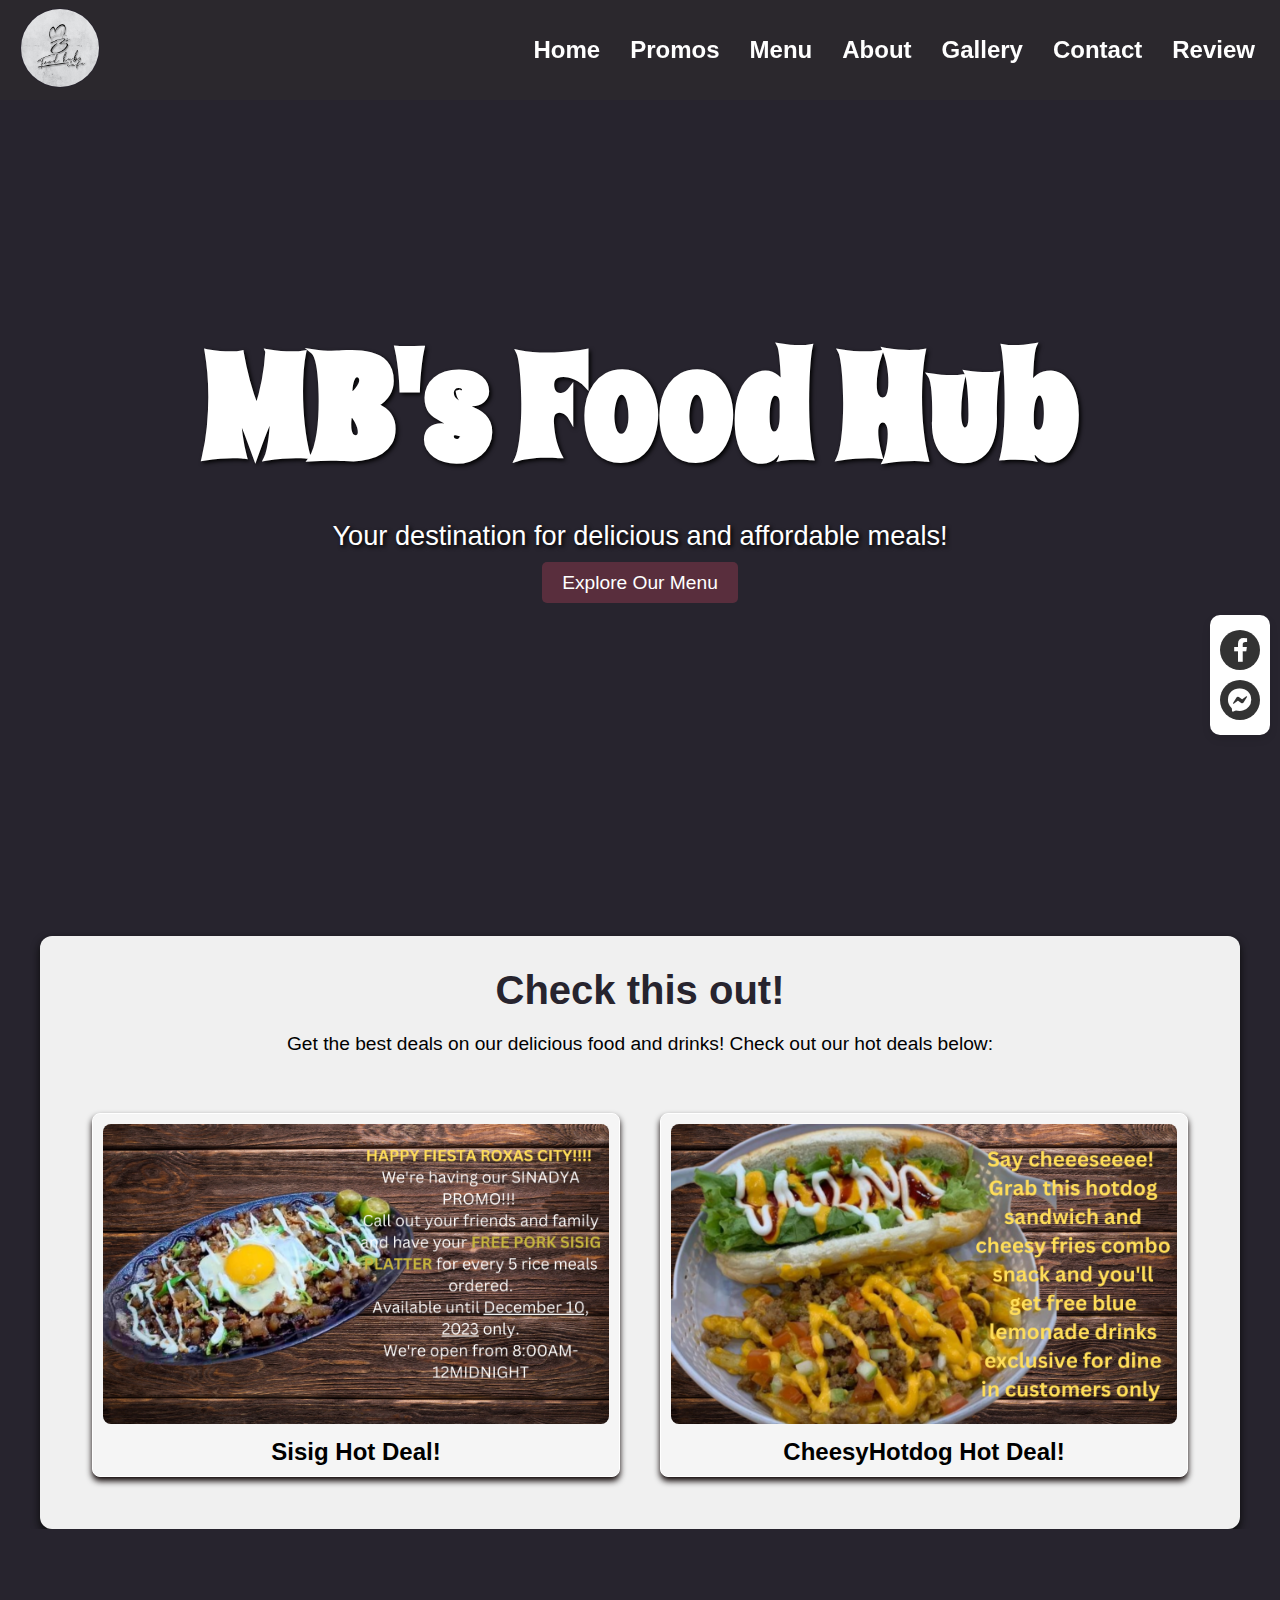
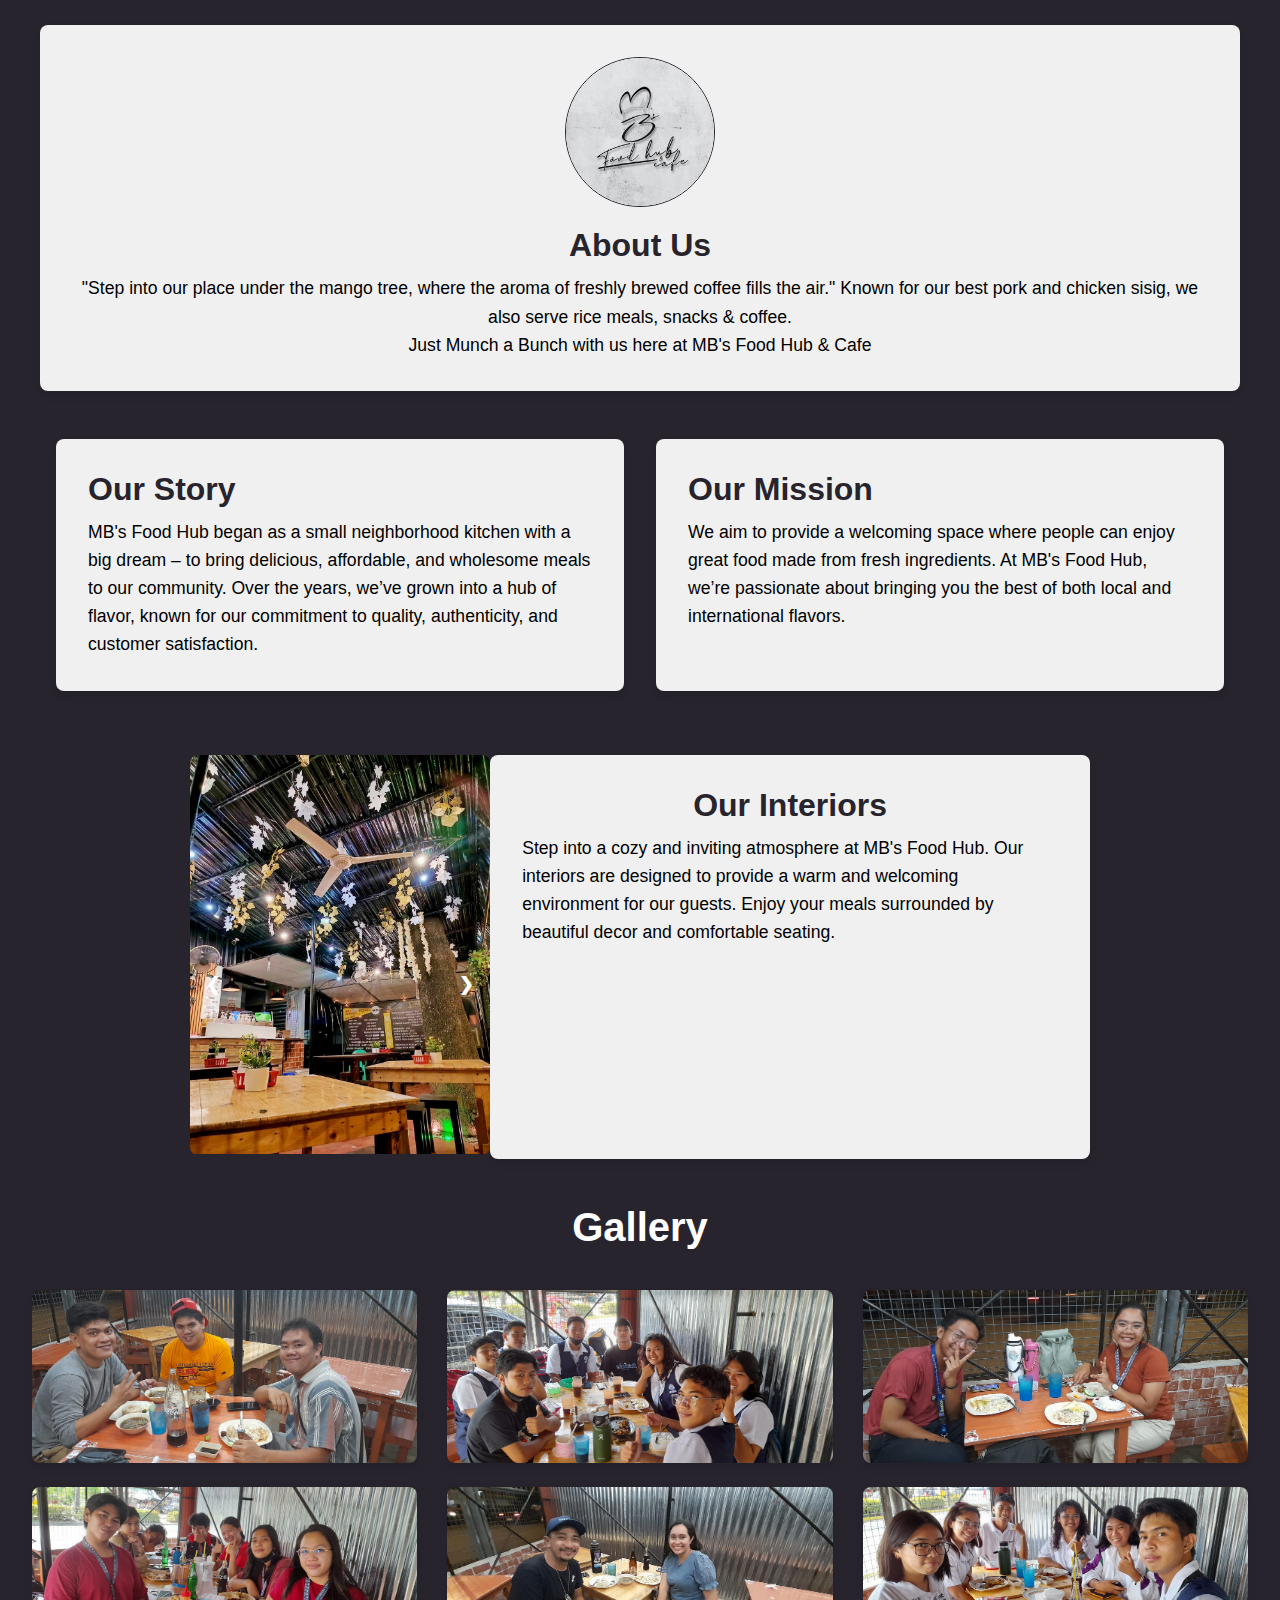
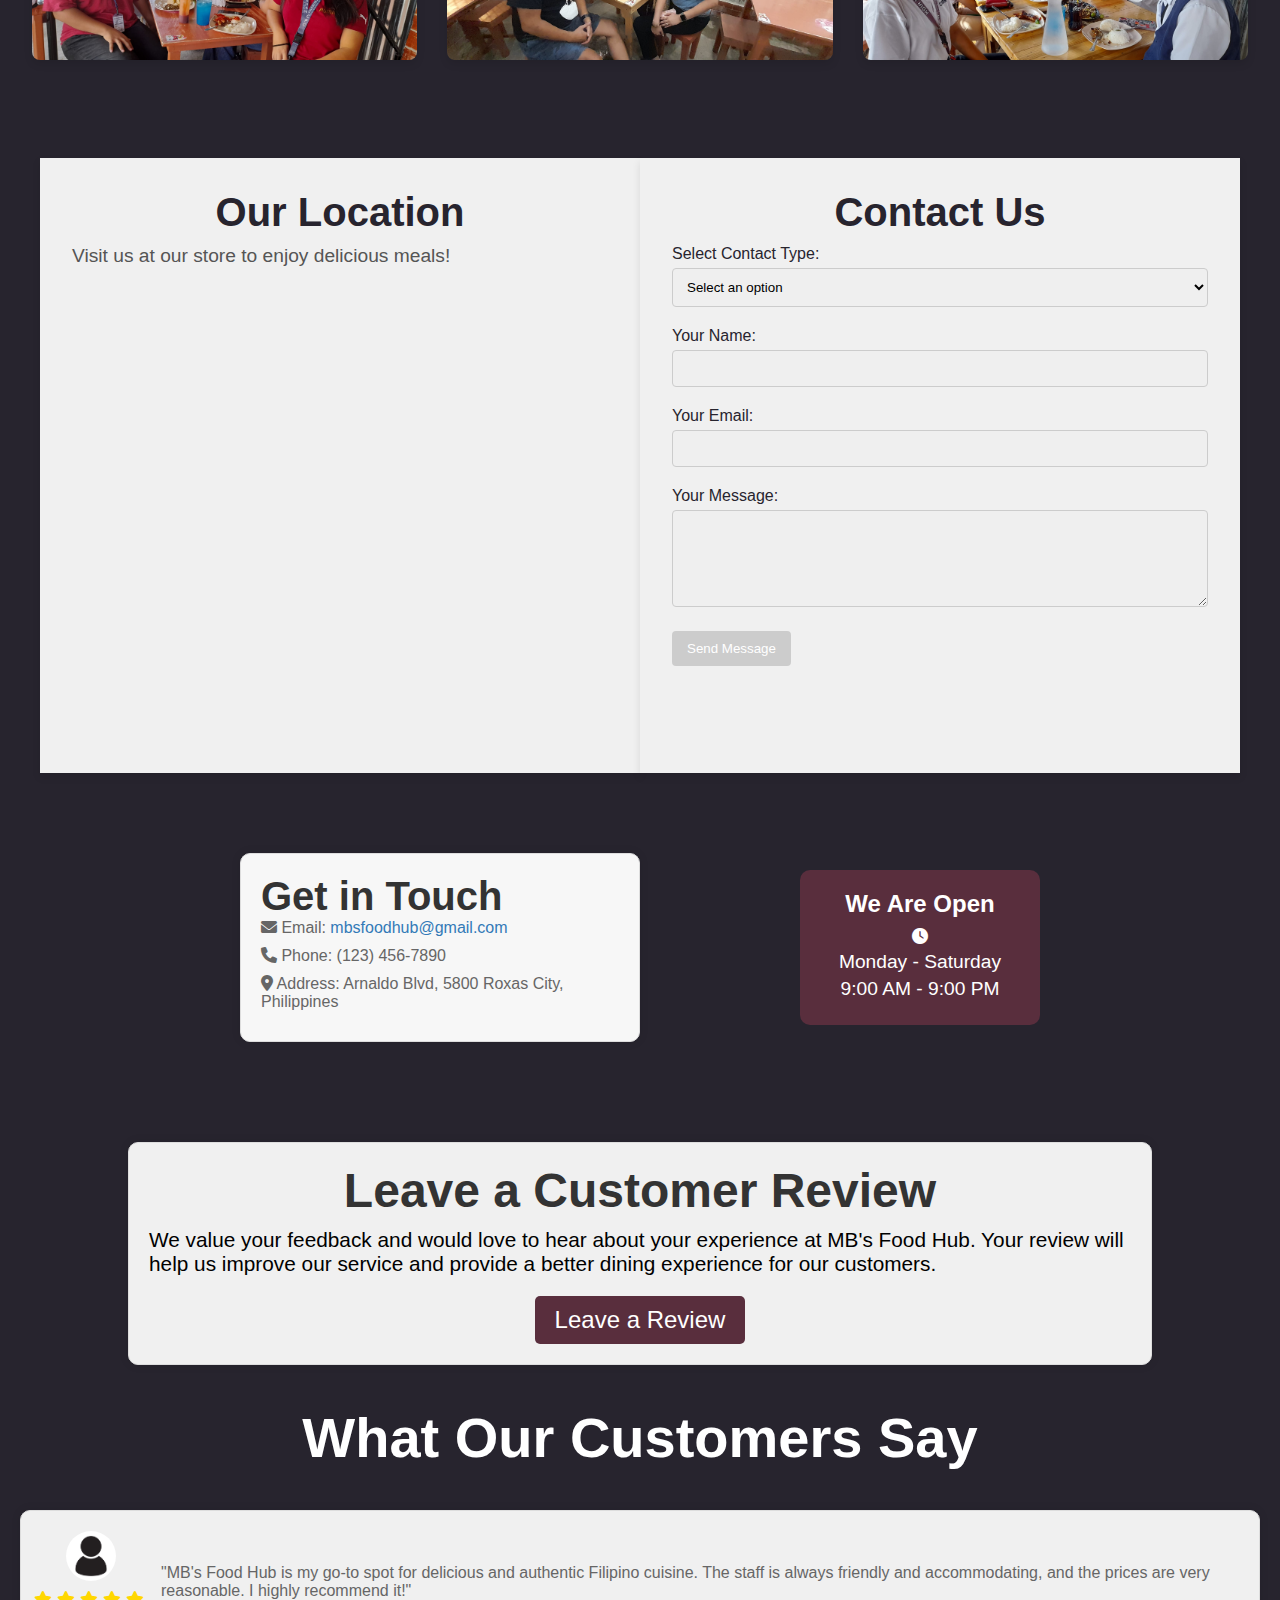
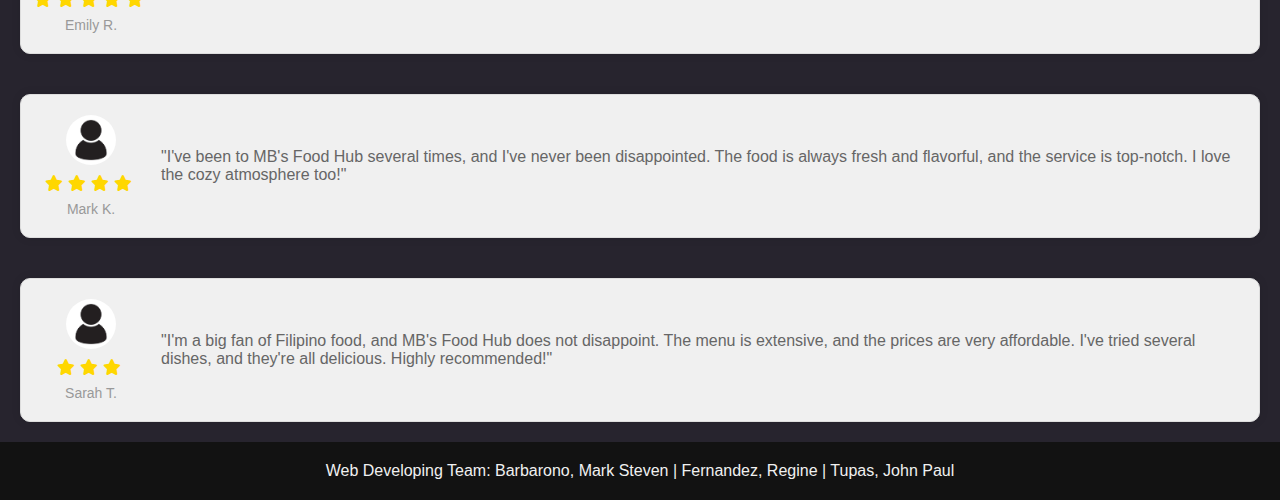
==== commit 7feed676: "Add files via upload" ====
--- a/index.html
+++ b/index.html
@@ -97,18 +97,18 @@
 <!-- Promo Section -->
 <section class="promos" id="promos">
     <div class="promo-container">
-        <h2>Promos</h2>
+        <h2>Check this out!</h2>
         <div class="promo-description">
-            <p>Join us at MB's Food Hub for exclusive offers and delicious deals! Our promos are designed to bring you the best flavors at unbeatable prices.</p>
+            <p>Get the best deals on our delicious food and drinks! Check out our hot deals below:</p>
         </div>
         <div class="promo-grid">
-            <a href="#promos" class="promo-item" onclick="openLightbox('Foods/White And Brown Modern Asian Food Review Youtube Thumbnail.png')">
-                <img src="Foods/White And Brown Modern Asian Food Review Youtube Thumbnail.png" alt="Sisig Promo">
-                <p>Sinadya Promo!</p>
+            <a href="#promos" class="promo-item" onclick="openLightbox('Pics/1.png')">
+                <img src="Pics/1.png" alt="Sisig Promo">
+                <p>Sisig Hot Deal!</p>
             </a>
-            <a href="#promos" class="promo-item" onclick="openLightbox('Foods/Another Promo Image.png')">
-                <img src="Foods/Another Promo Image.png" alt="Another Promo">
-                <p>Another Promo!</p>
+            <a href="#promos" class="promo-item" onclick="openLightbox('Pics/2.png')">
+                <img src="Pics/2.png" alt="CheesyHotdog">
+                <p>CheesyHotdog Hot Deal!</p>
             </a>
         </div>
     </div>
@@ -137,18 +137,14 @@
 
 
 
-<!-- Lightbox for fullscreen images -->
-
-
-    <!-- More content can go here -->
+
 
 <!-- About Us Section -->
 <section class="about" id="about">
     <div class="about-container">
      
         
-        <!-- New Image and Intro Text -->
-
+      
 <div class="about-intro">
     <a href="Pics/Logo.jpg" onclick="openLightbox('Pics/Logo.jpg'); return false;">
         <img src="Pics/Logo.jpg" alt="Intro Image" class="intro-image">
@@ -329,10 +325,10 @@
 
 <!-- Social Icons -->
 <div class="social-icons">
-    <a href="https://www.facebook.com/your-facebook-page" target="_blank" class="social-icon">
+    <a href="https://web.facebook.com/profile.php?id=100079016804383" target="_blank" class="social-icon">
       <i class="fab fa-facebook-f"></i>
     </a>
-    <a href="https://www.messenger.com/your-messenger-page" target="_blank" class="social-icon">
+    <a href="https://m.me/325099922226364" target="_blank" class="social-icon">
       <i class="fab fa-facebook-messenger"></i>
     </a>
   </div>
--- a/style.css
+++ b/style.css
@@ -52,7 +52,7 @@
   display: flex; /* Flexbox for layout */
   justify-content: space-between; /* Space between logo and nav */
   align-items: center; /* Center items vertically */
-  max-width: 1200px; /* Max width for the container */
+  max-width: auto; /* Max width for the container */
   margin: 0 auto; /* Center the container */
   padding: 0 20px; /* Padding for left and right */
   height: 80px;
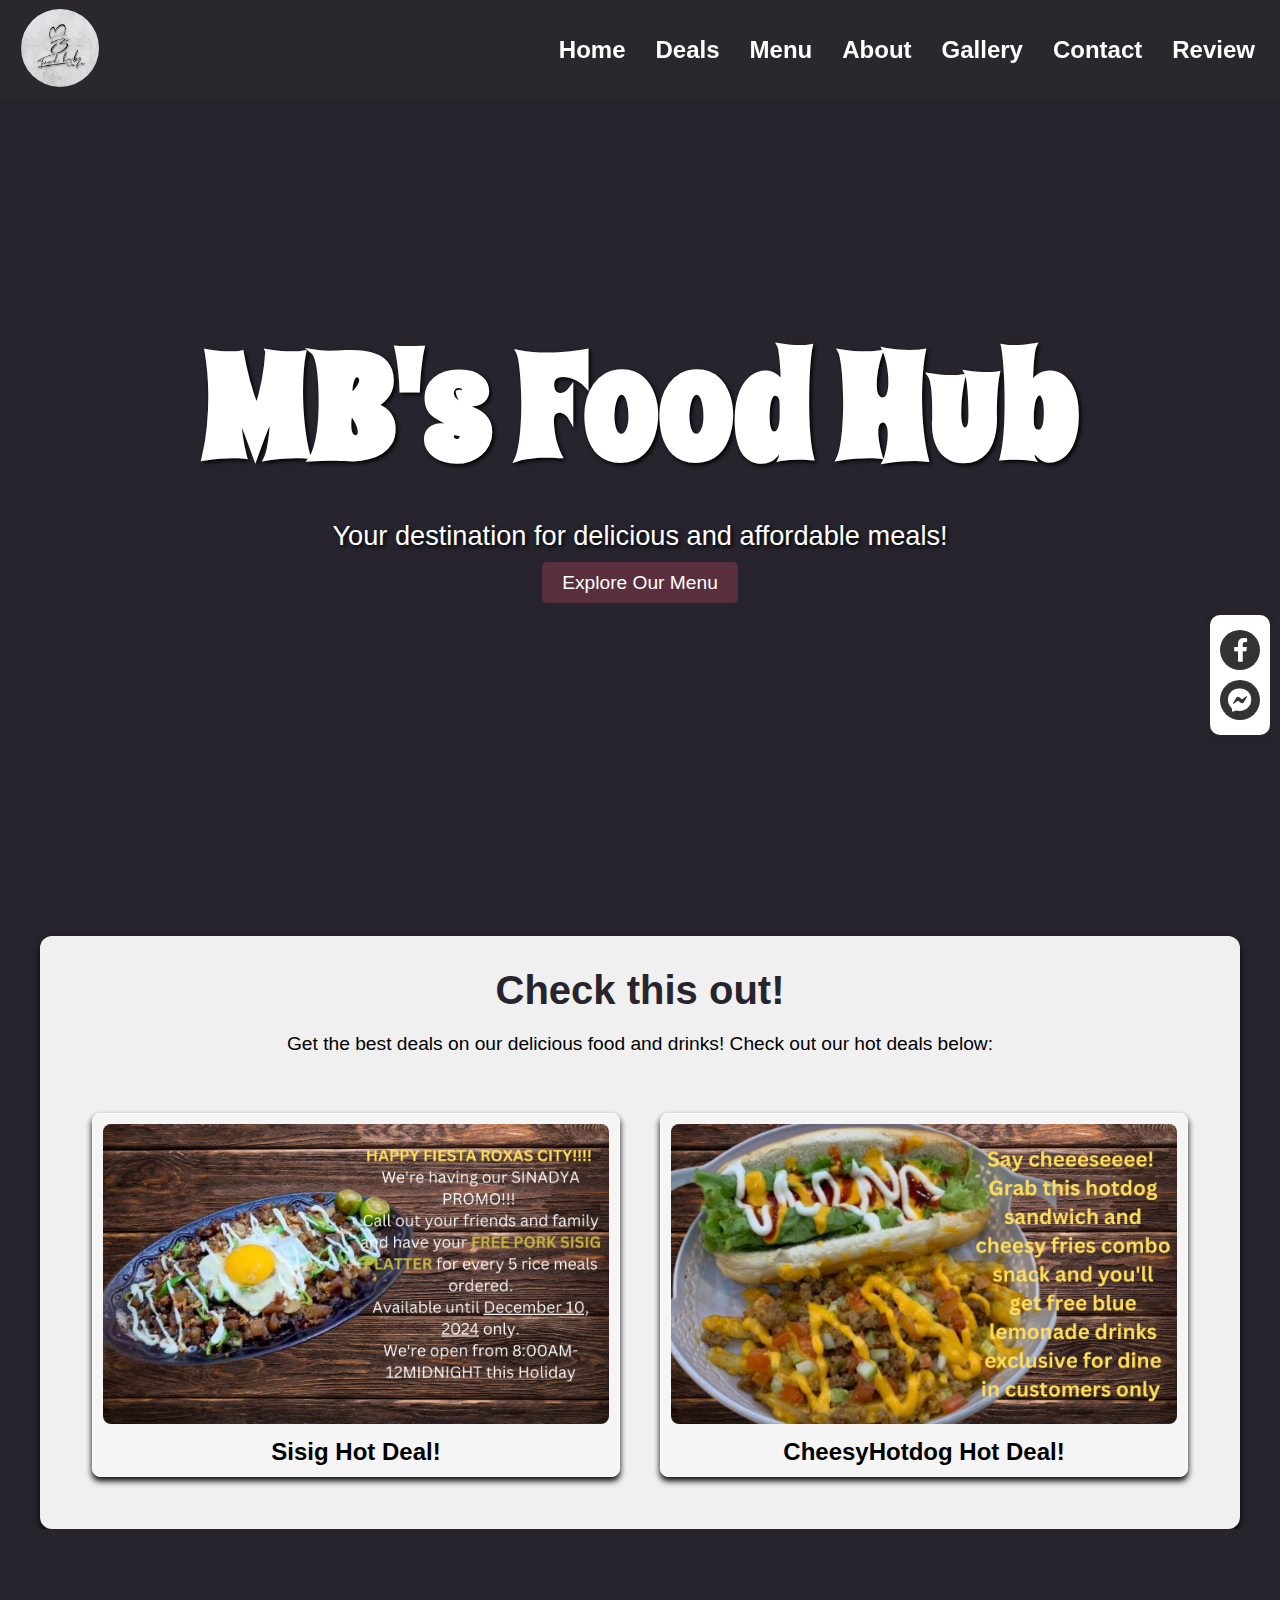
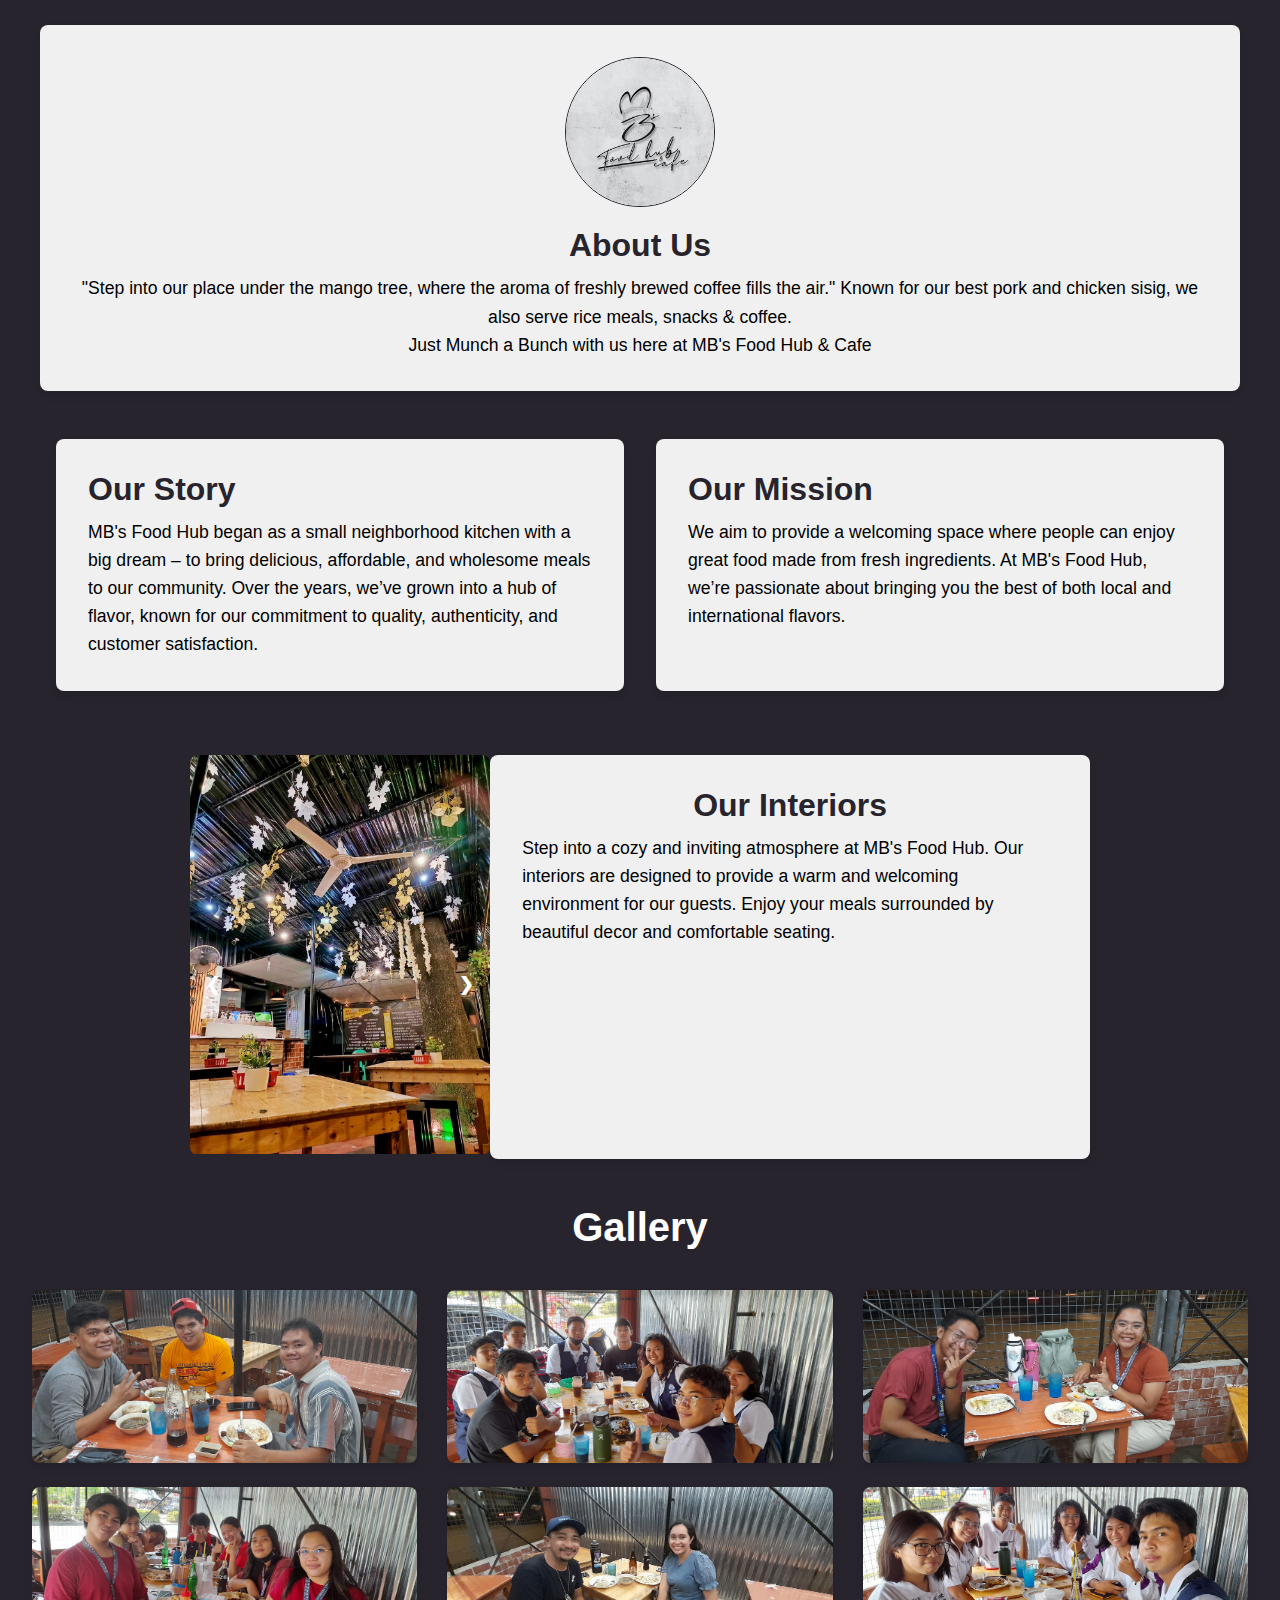
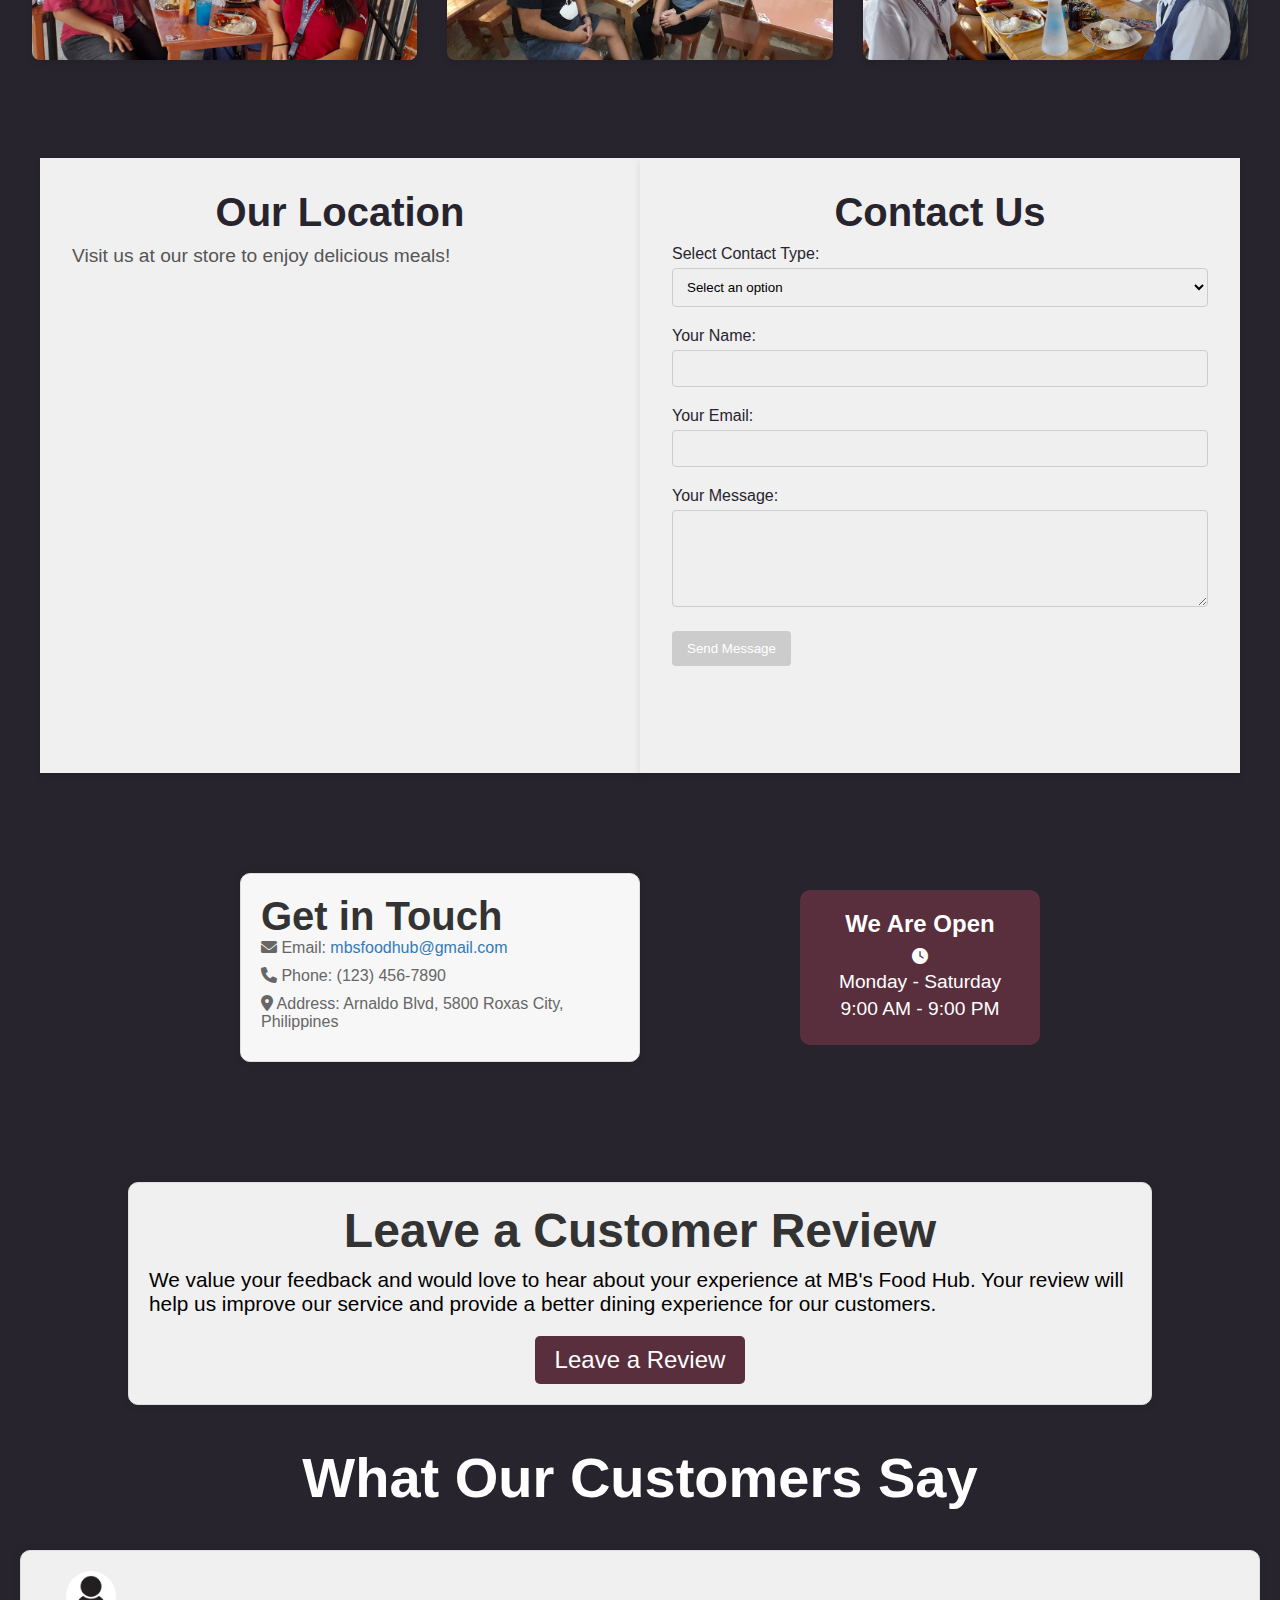
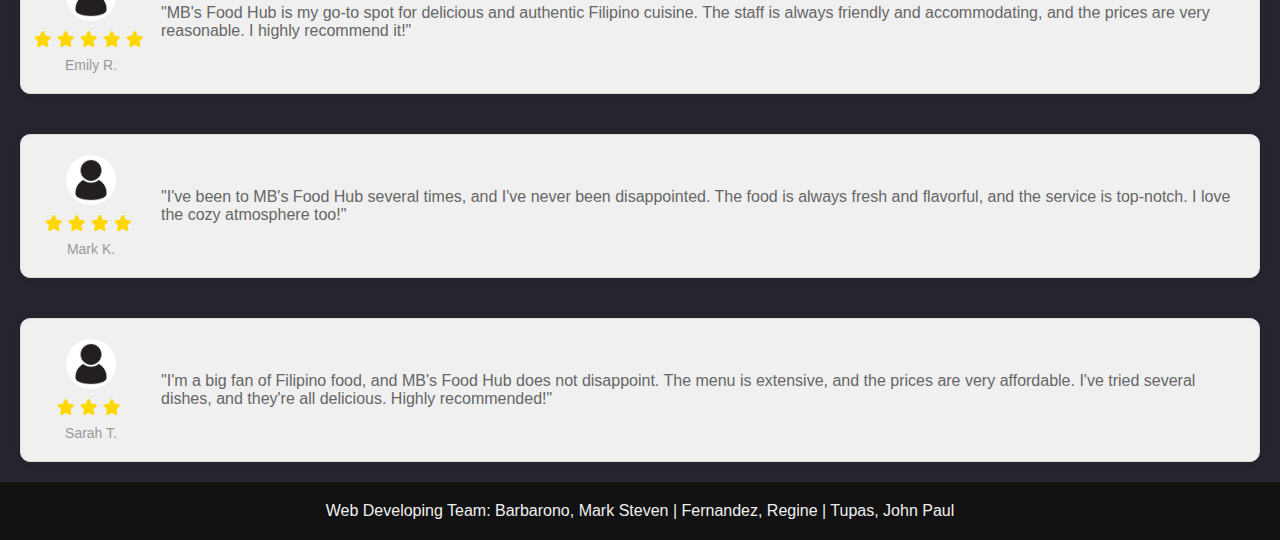
==== commit 8d36e474: "Add files via upload" ====
--- a/index.html
+++ b/index.html
@@ -49,7 +49,7 @@
                 </label>
                 <ul class="nav-linked">
                     <li><a href="#hero">Home</a></li>
-                    <li><a href="#promos">Promos</a></li>
+                    <li><a href="#promos">Deals</a></li>
                     <li><a href="index-menu.html">Menu</a></li>
                     <li><a href="#about">About</a></li>
                     <li><a href="#gallery">Gallery</a></li>
@@ -65,7 +65,7 @@
         <button class="close-btn" onclick="closeSidebar()">×</button>
         <ul class="nav-links">
             <li><a href="#hero">Home</a></li>
-            <li><a href="#promos">Promos</a></li>
+            <li><a href="#promos">Deals</a></li>
             <li><a href="index-menu.html">Menu</a></li>
             <li><a href="#about">About</a></li>
             <li><a href="#gallery">Gallery</a></li>
--- a/style.css
+++ b/style.css
@@ -1250,7 +1250,7 @@
   display: flex;
   justify-content: space-between;
   align-items: center;
-  margin: 0 auto;
+  margin: 20px auto;
   max-width: 800px;
   padding-top: 80px;
 }
@@ -1308,7 +1308,16 @@
 
 
 
-
+@media only screen and (max-width: 768px) {
+  .contact-info {
+    display: flex;
+    flex-direction: column;
+    align-items: center;
+  }
+  .contact-info div {
+    margin-bottom: 20px;
+  }
+}
 
 
 
